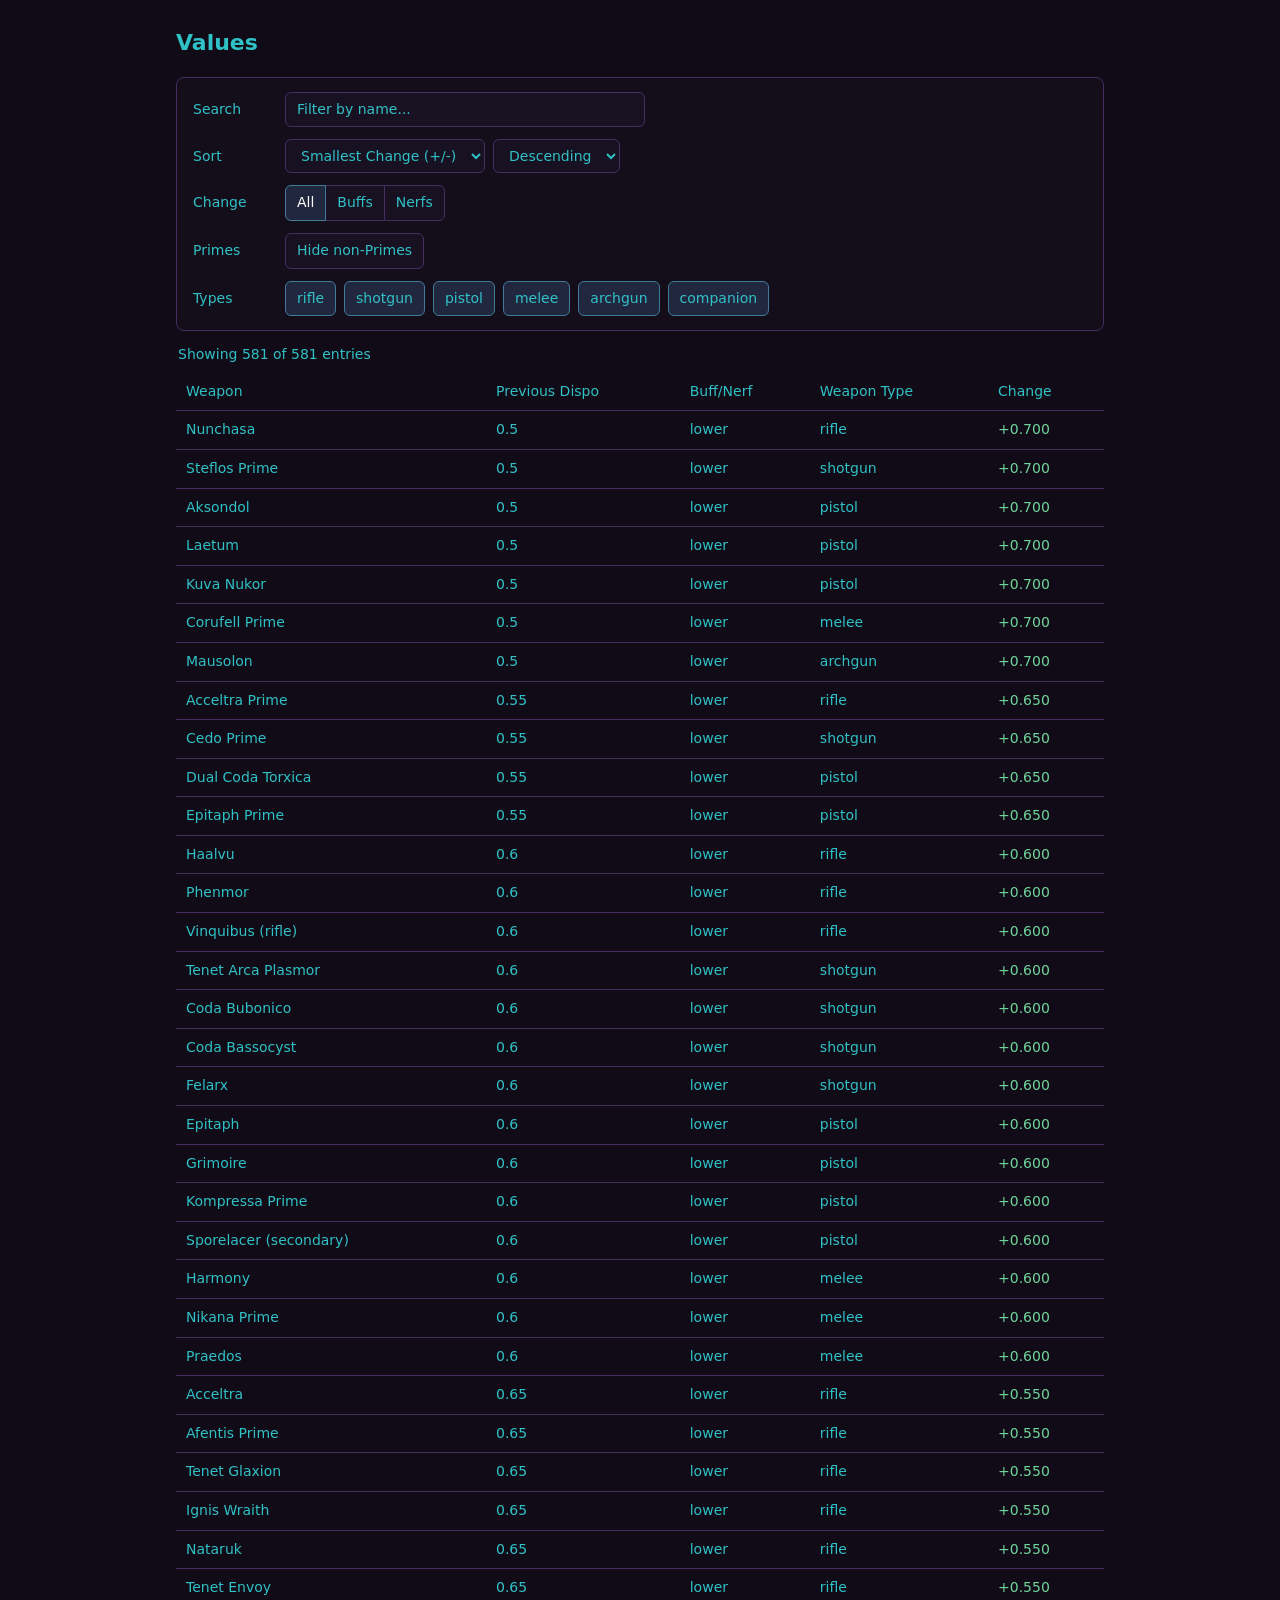
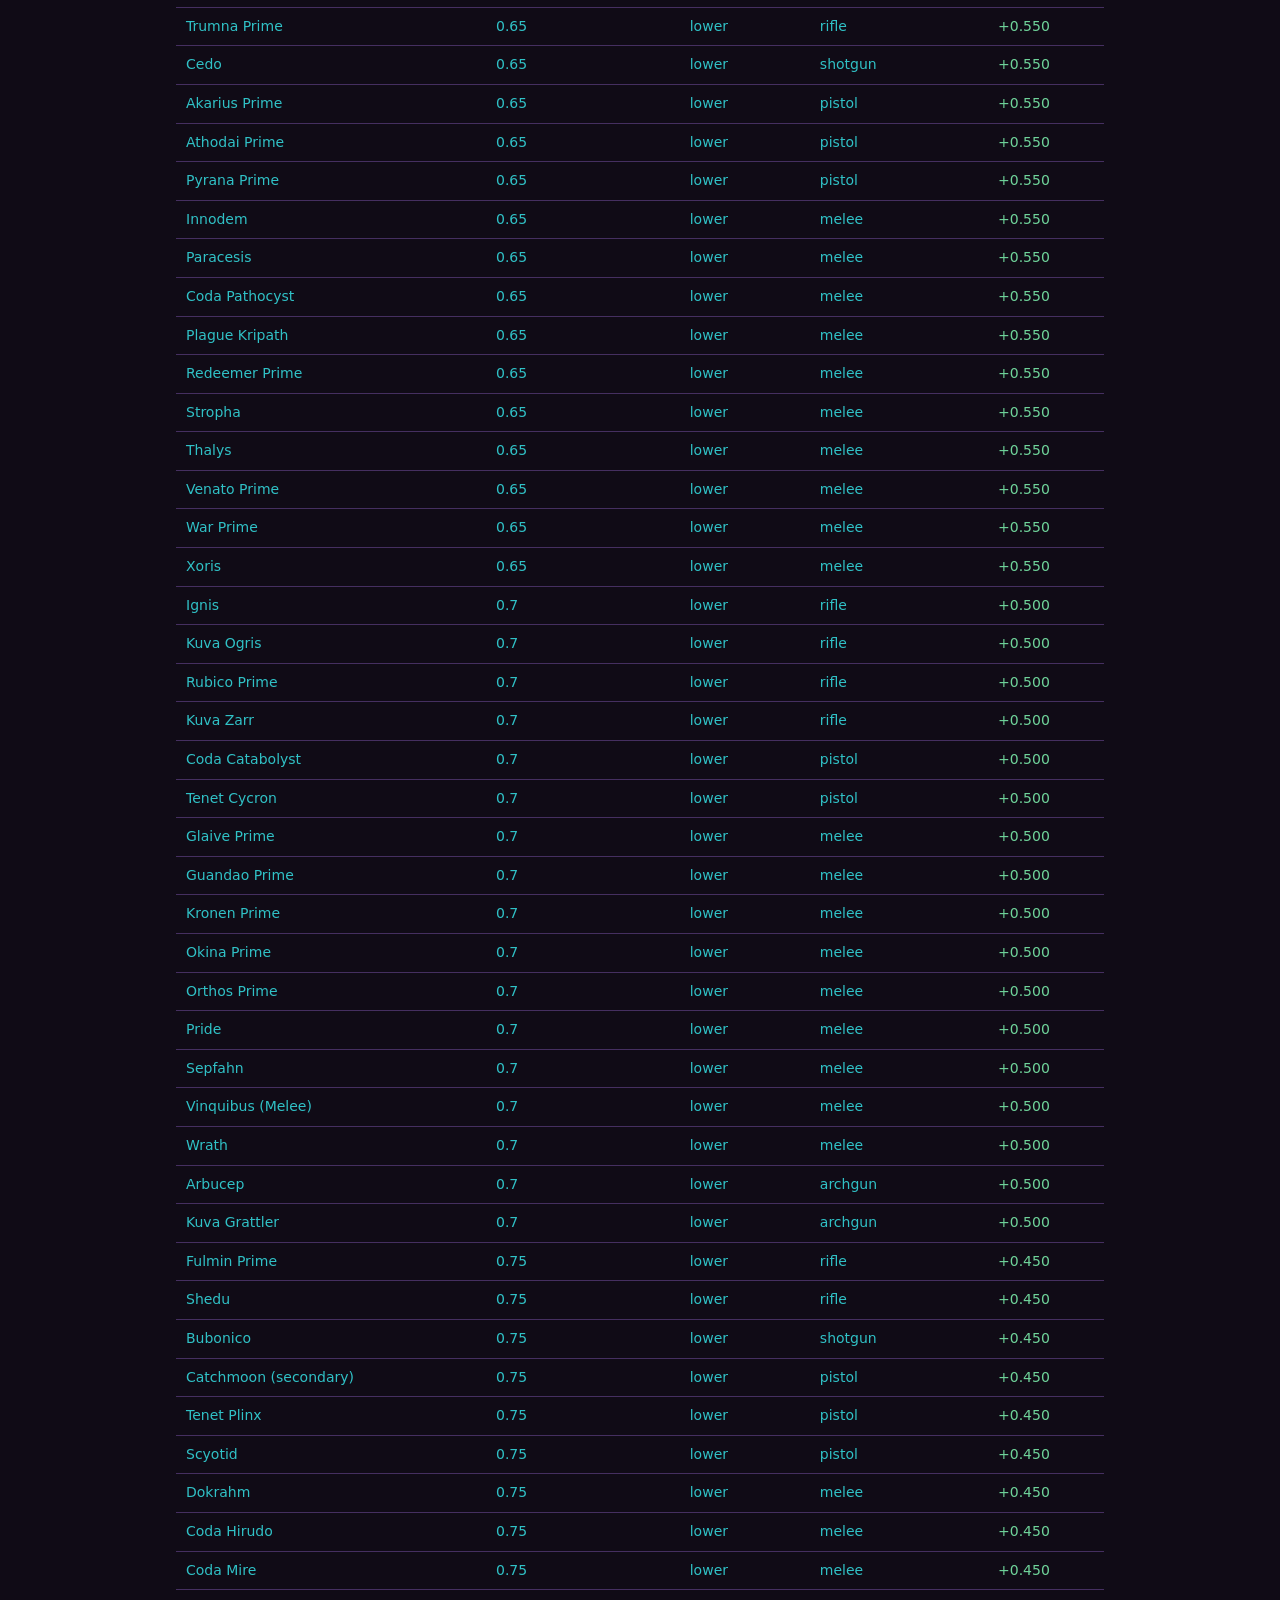
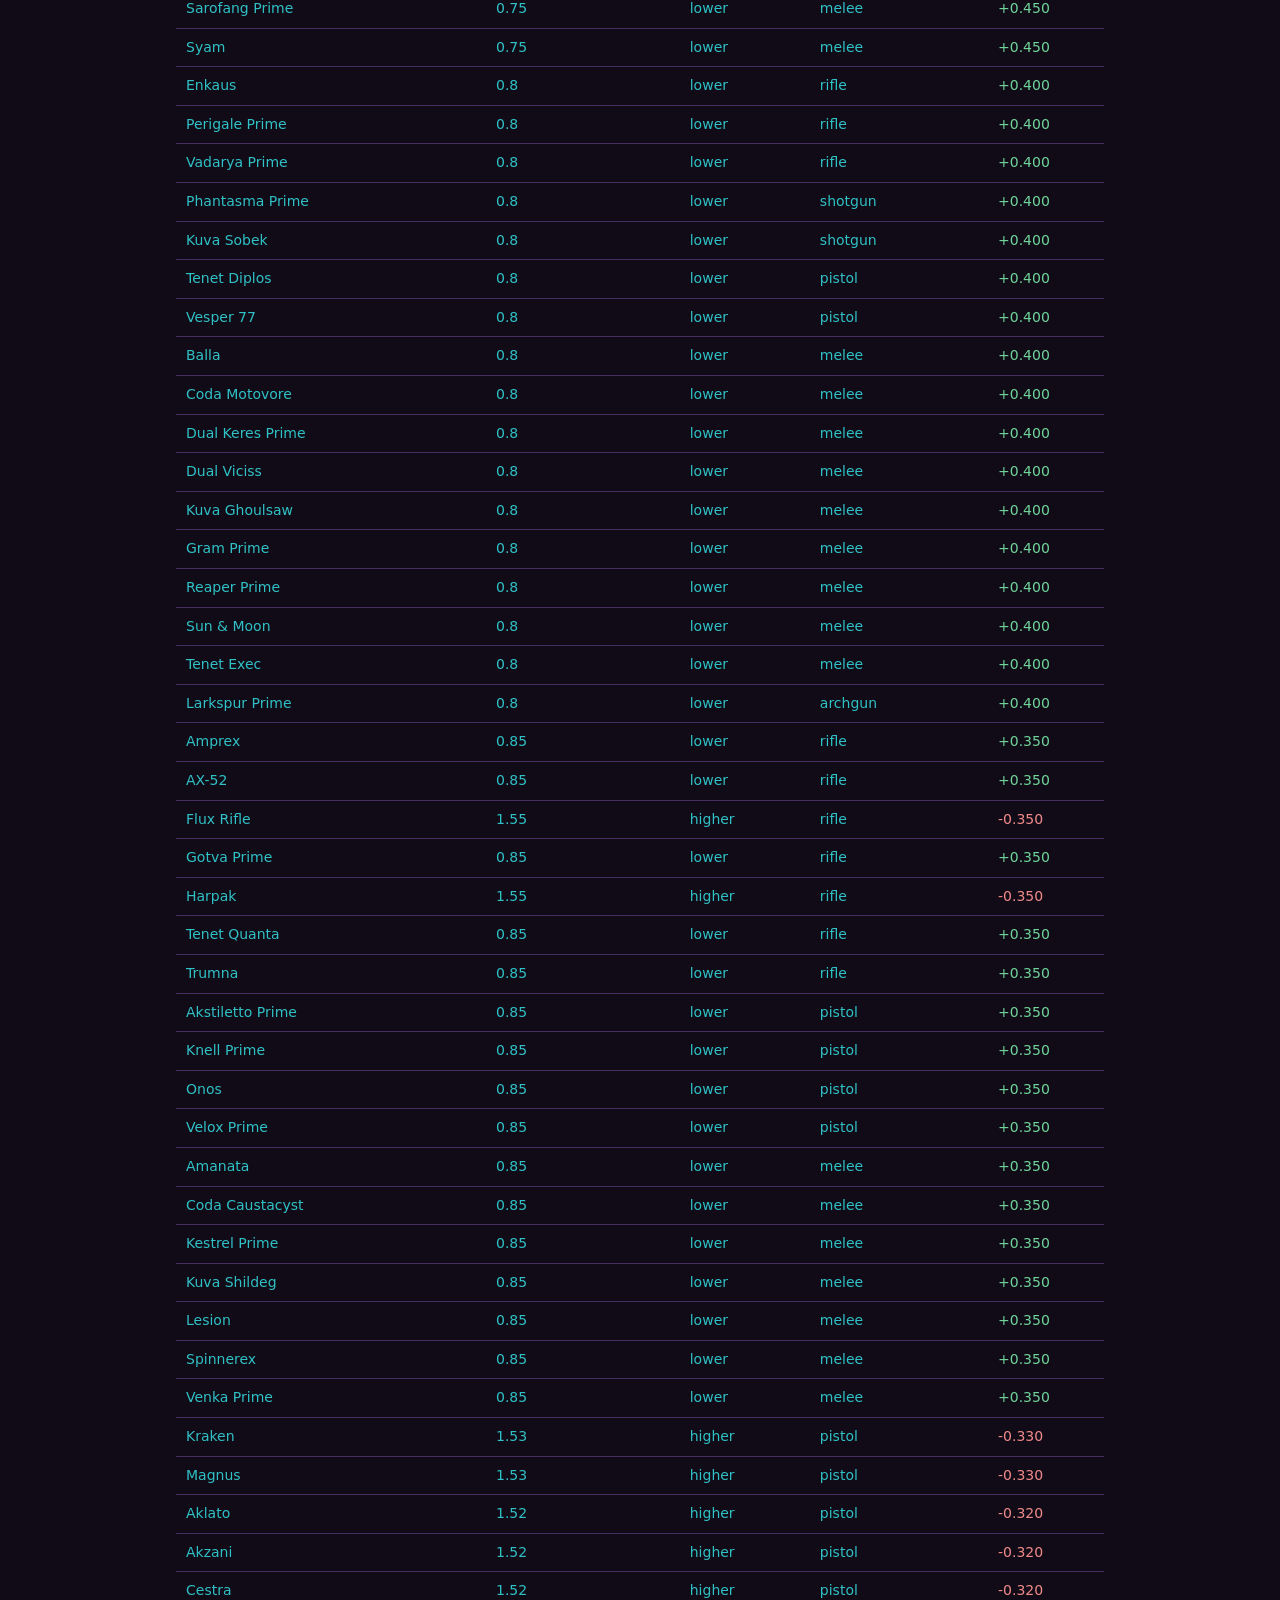
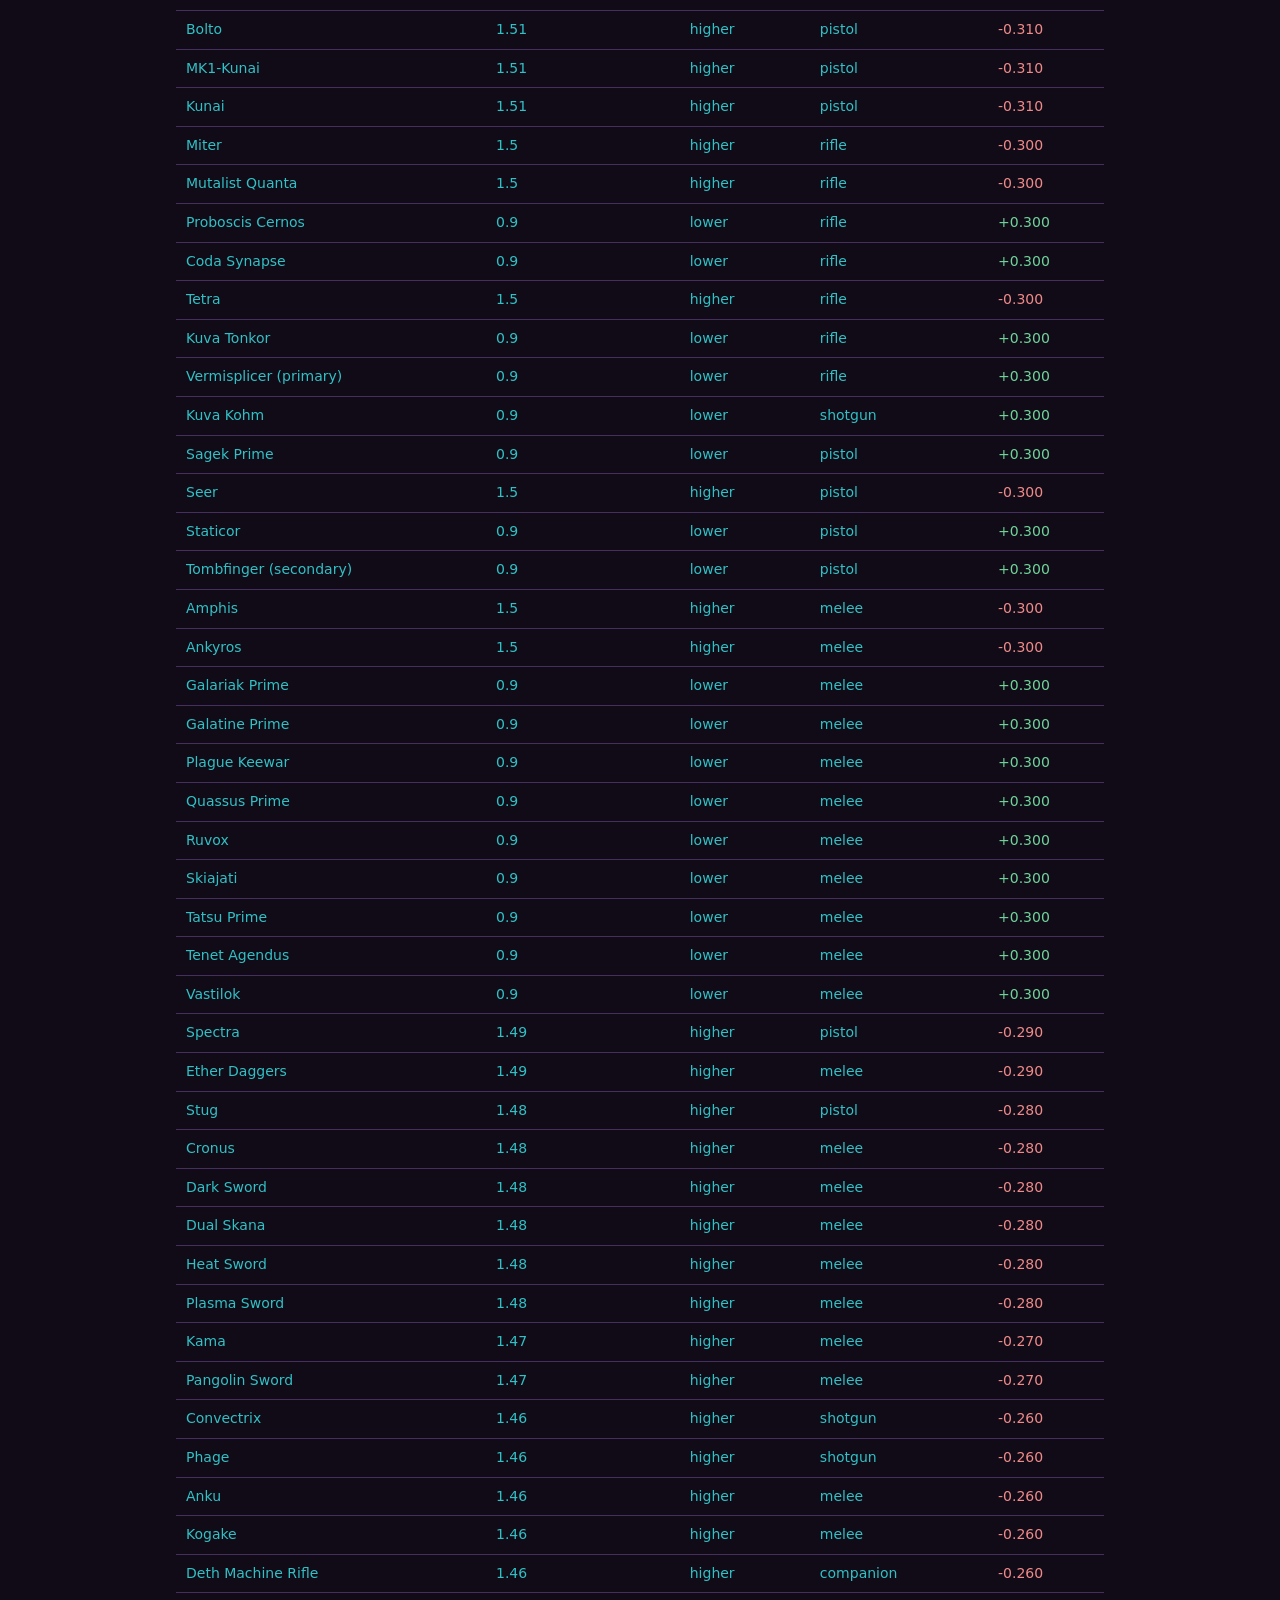
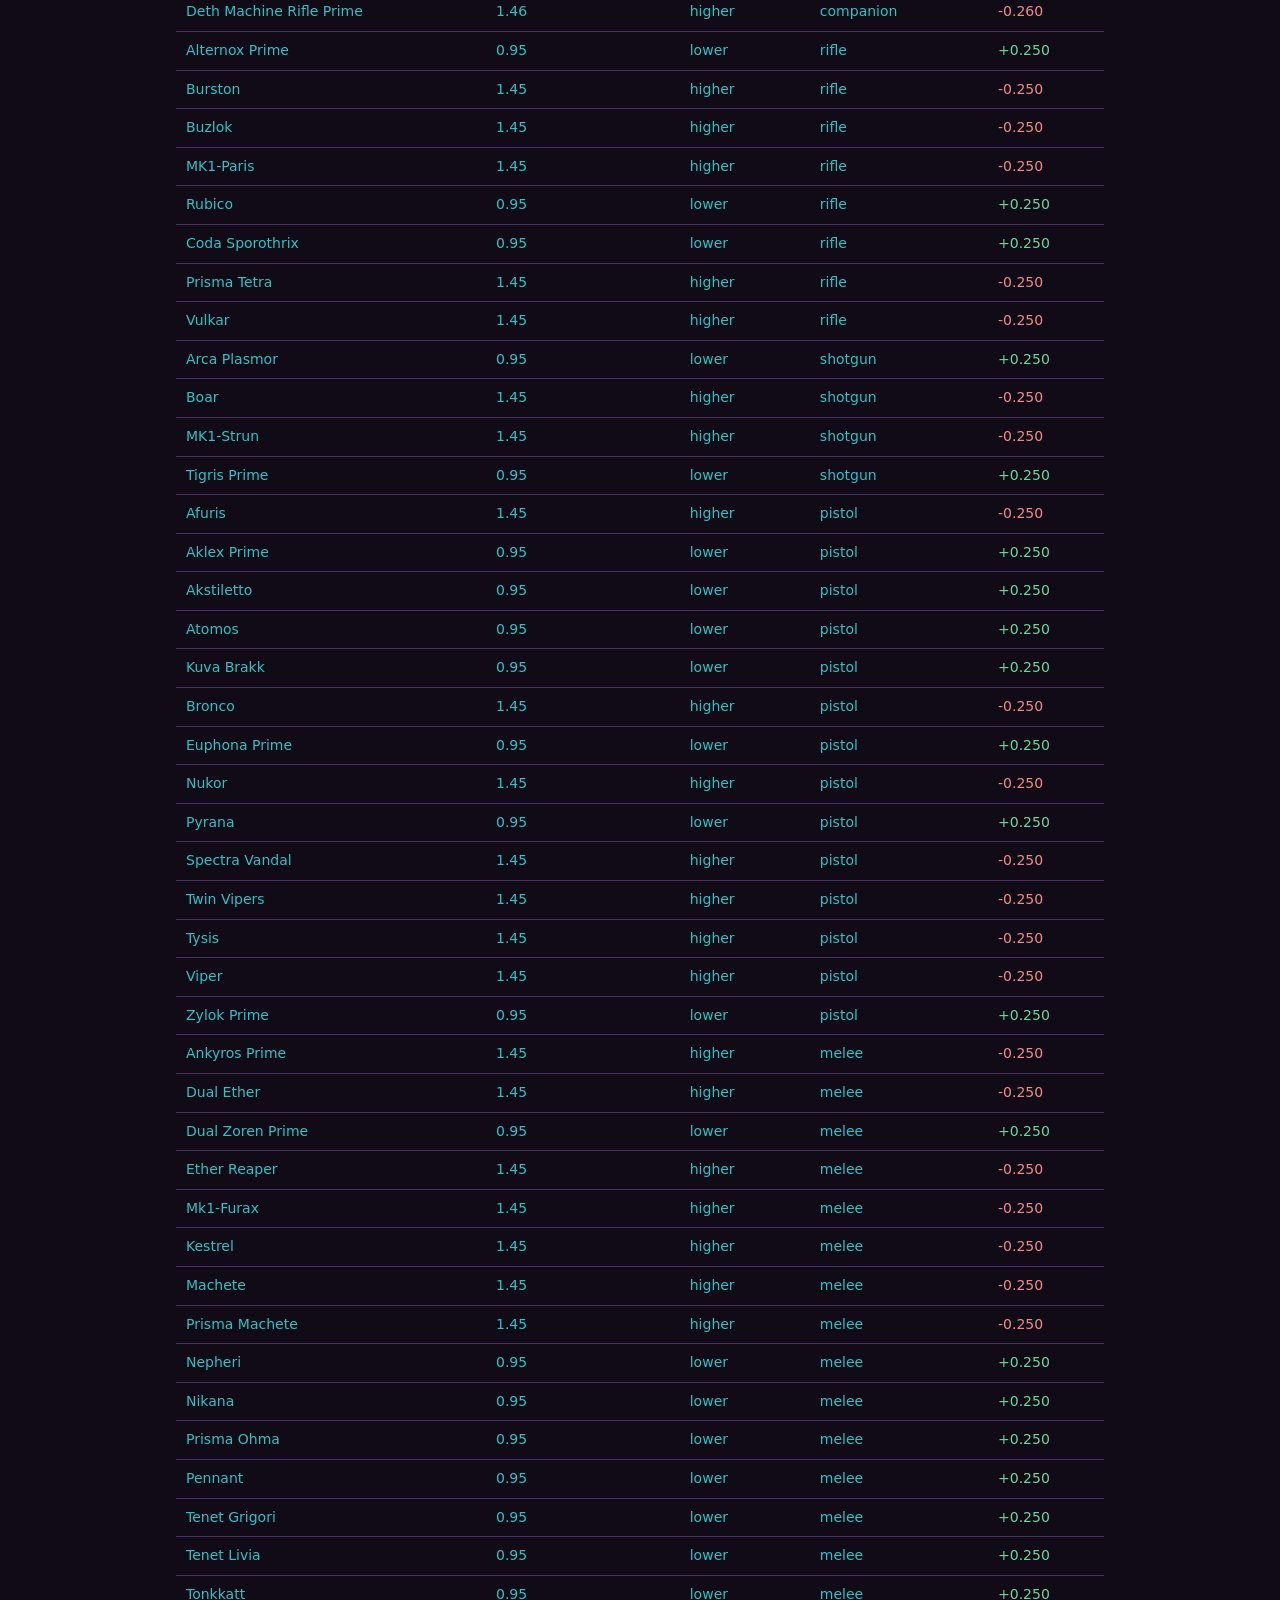
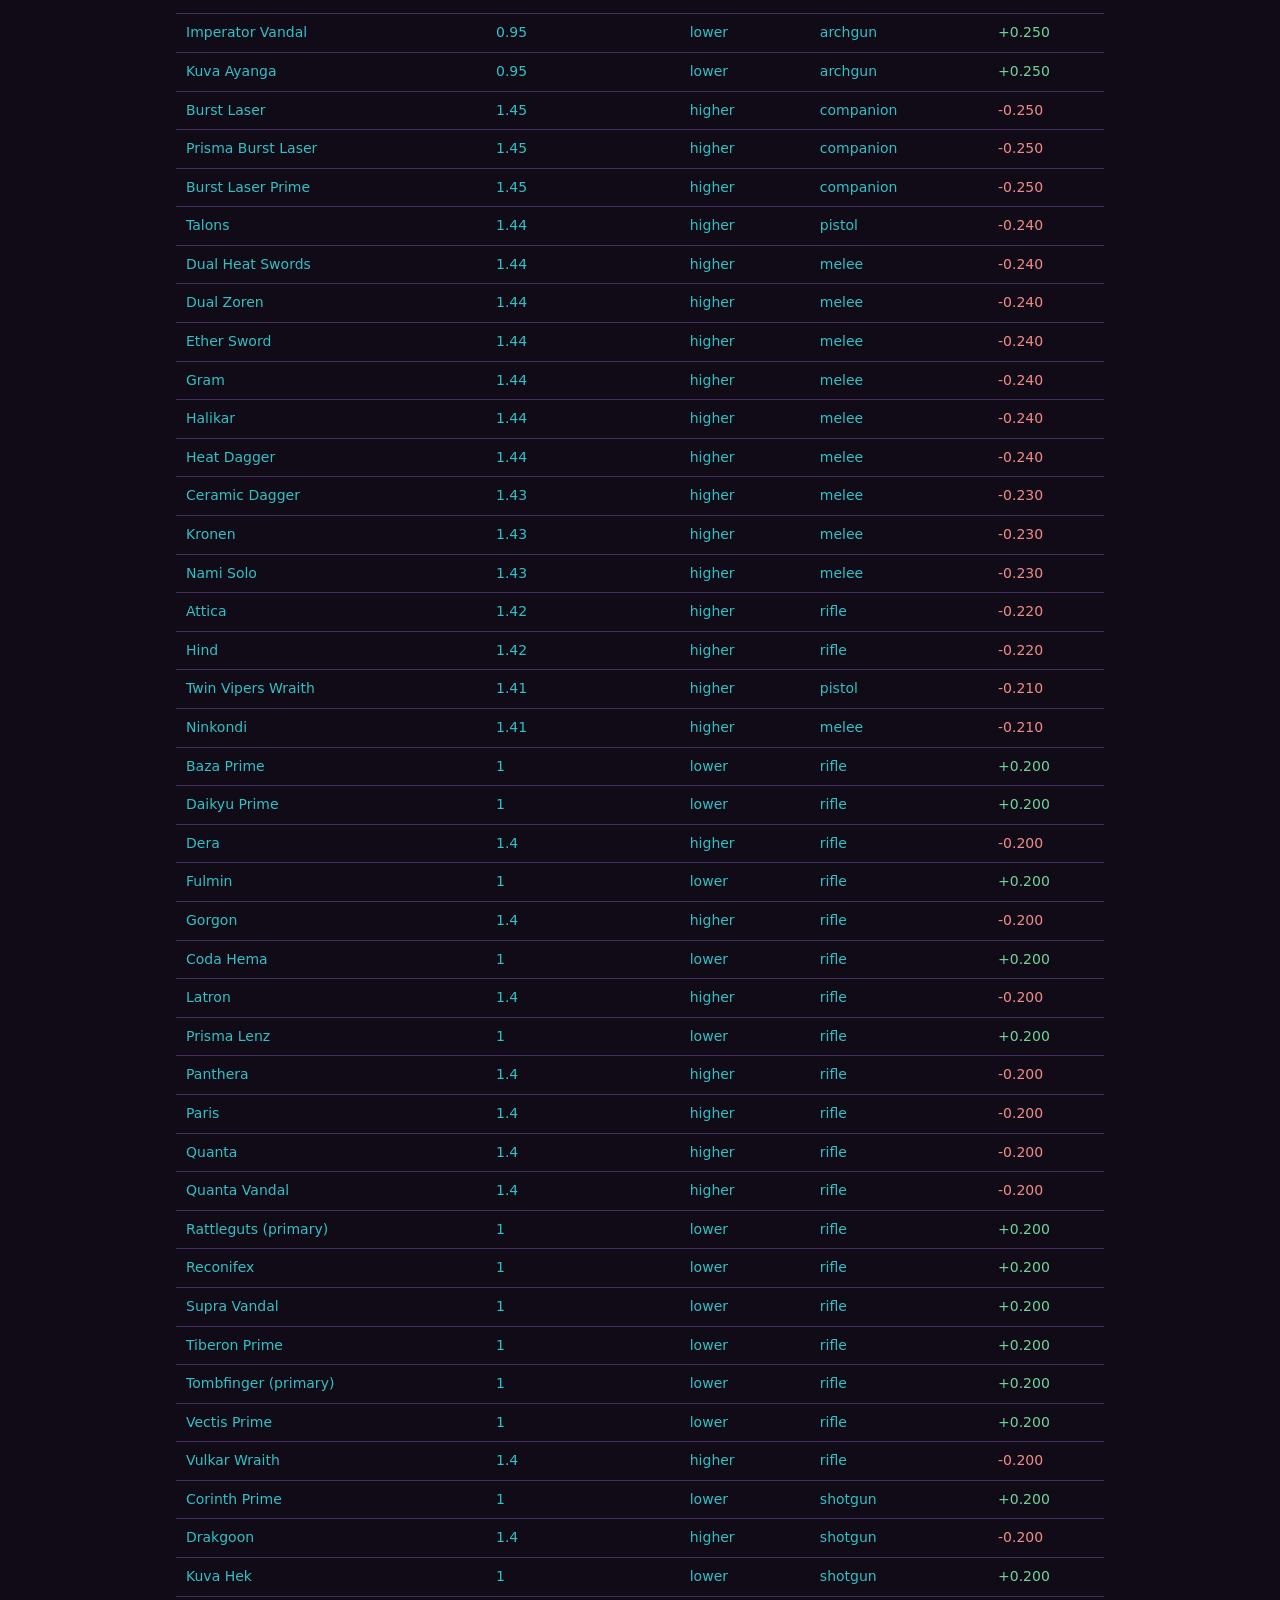
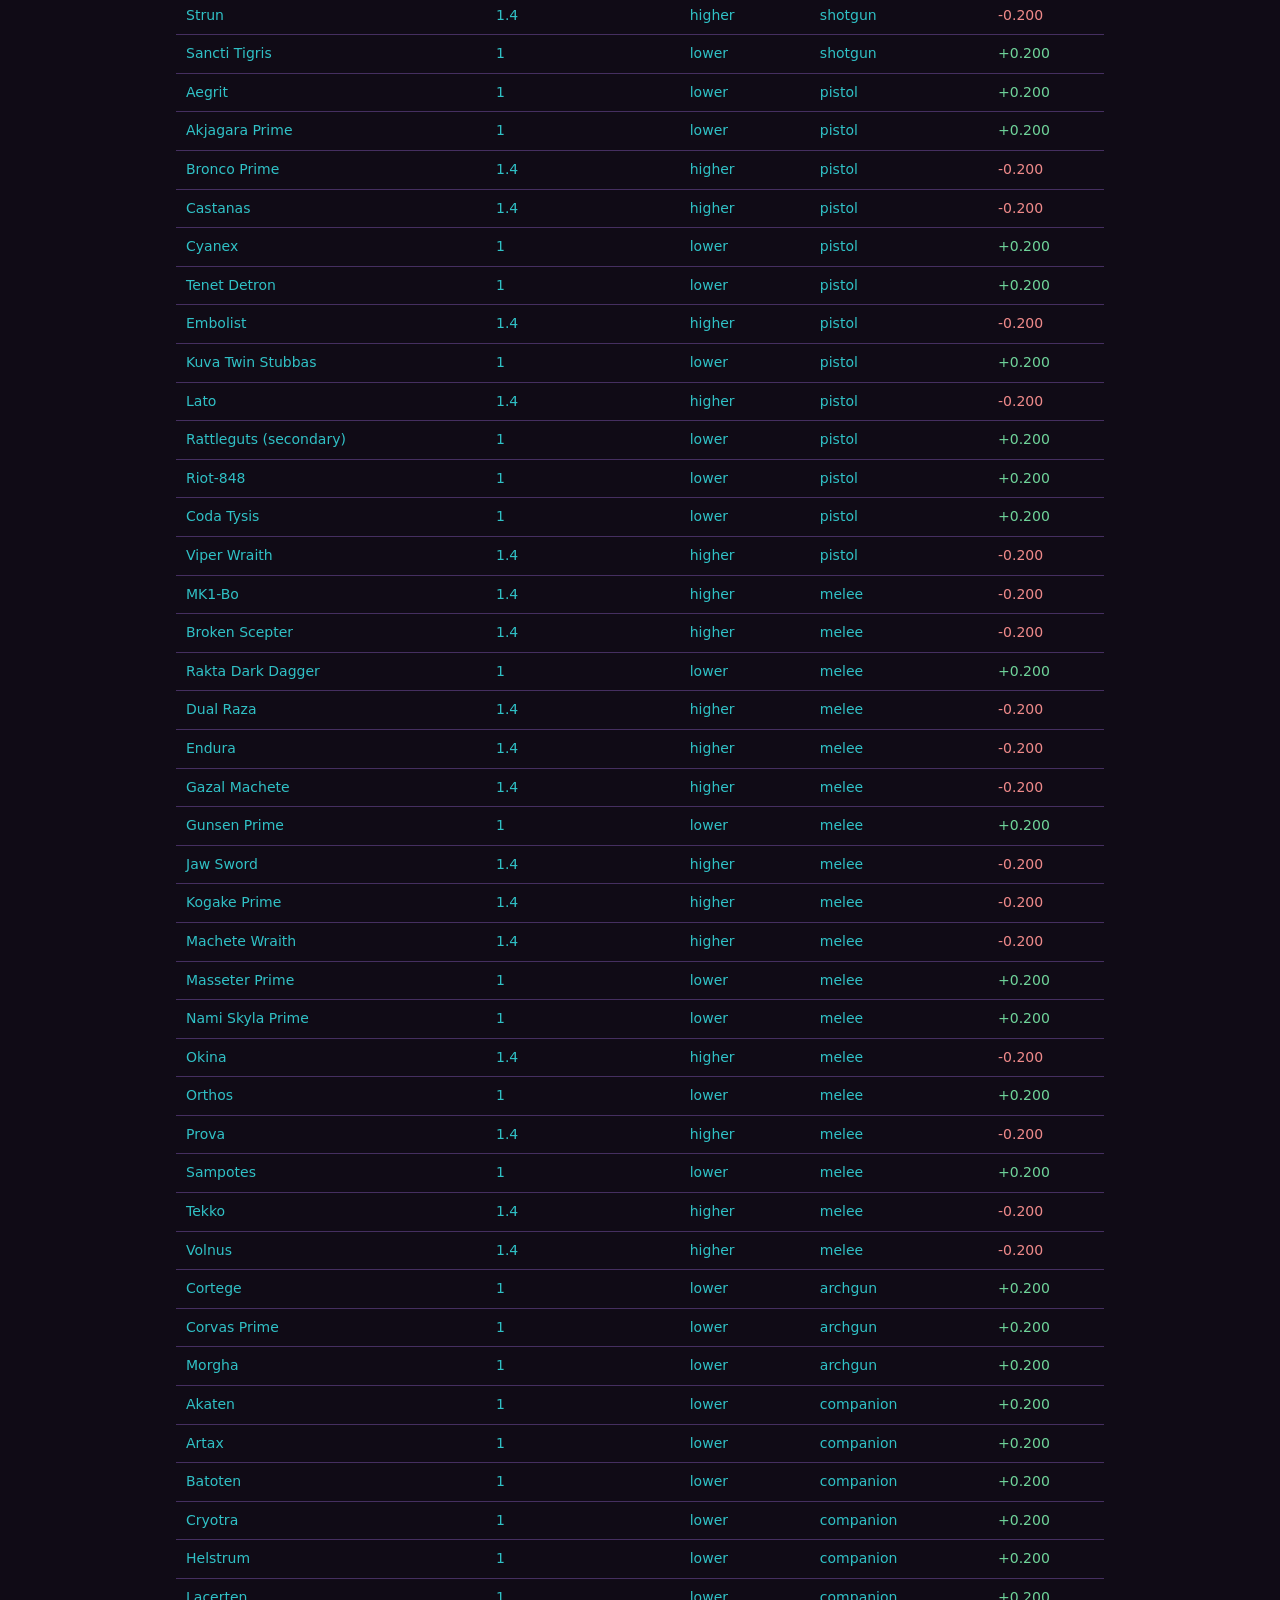
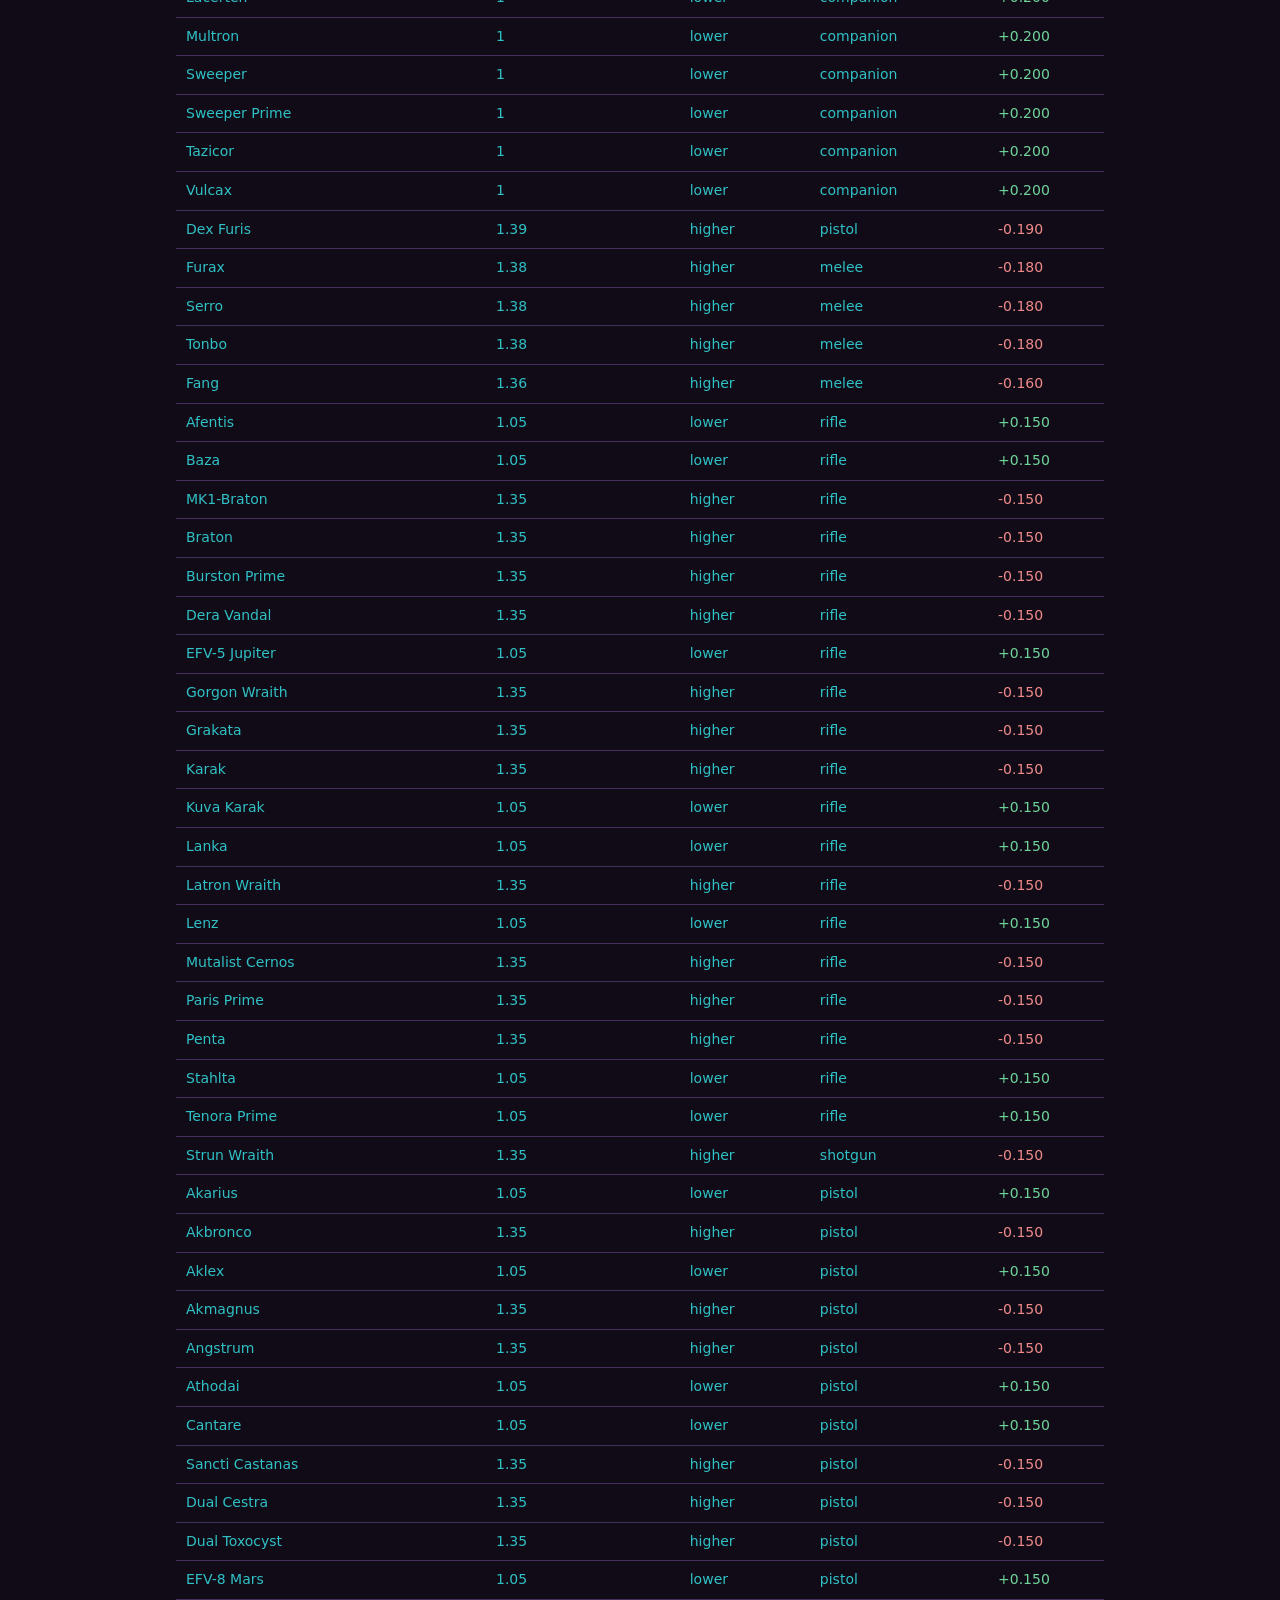
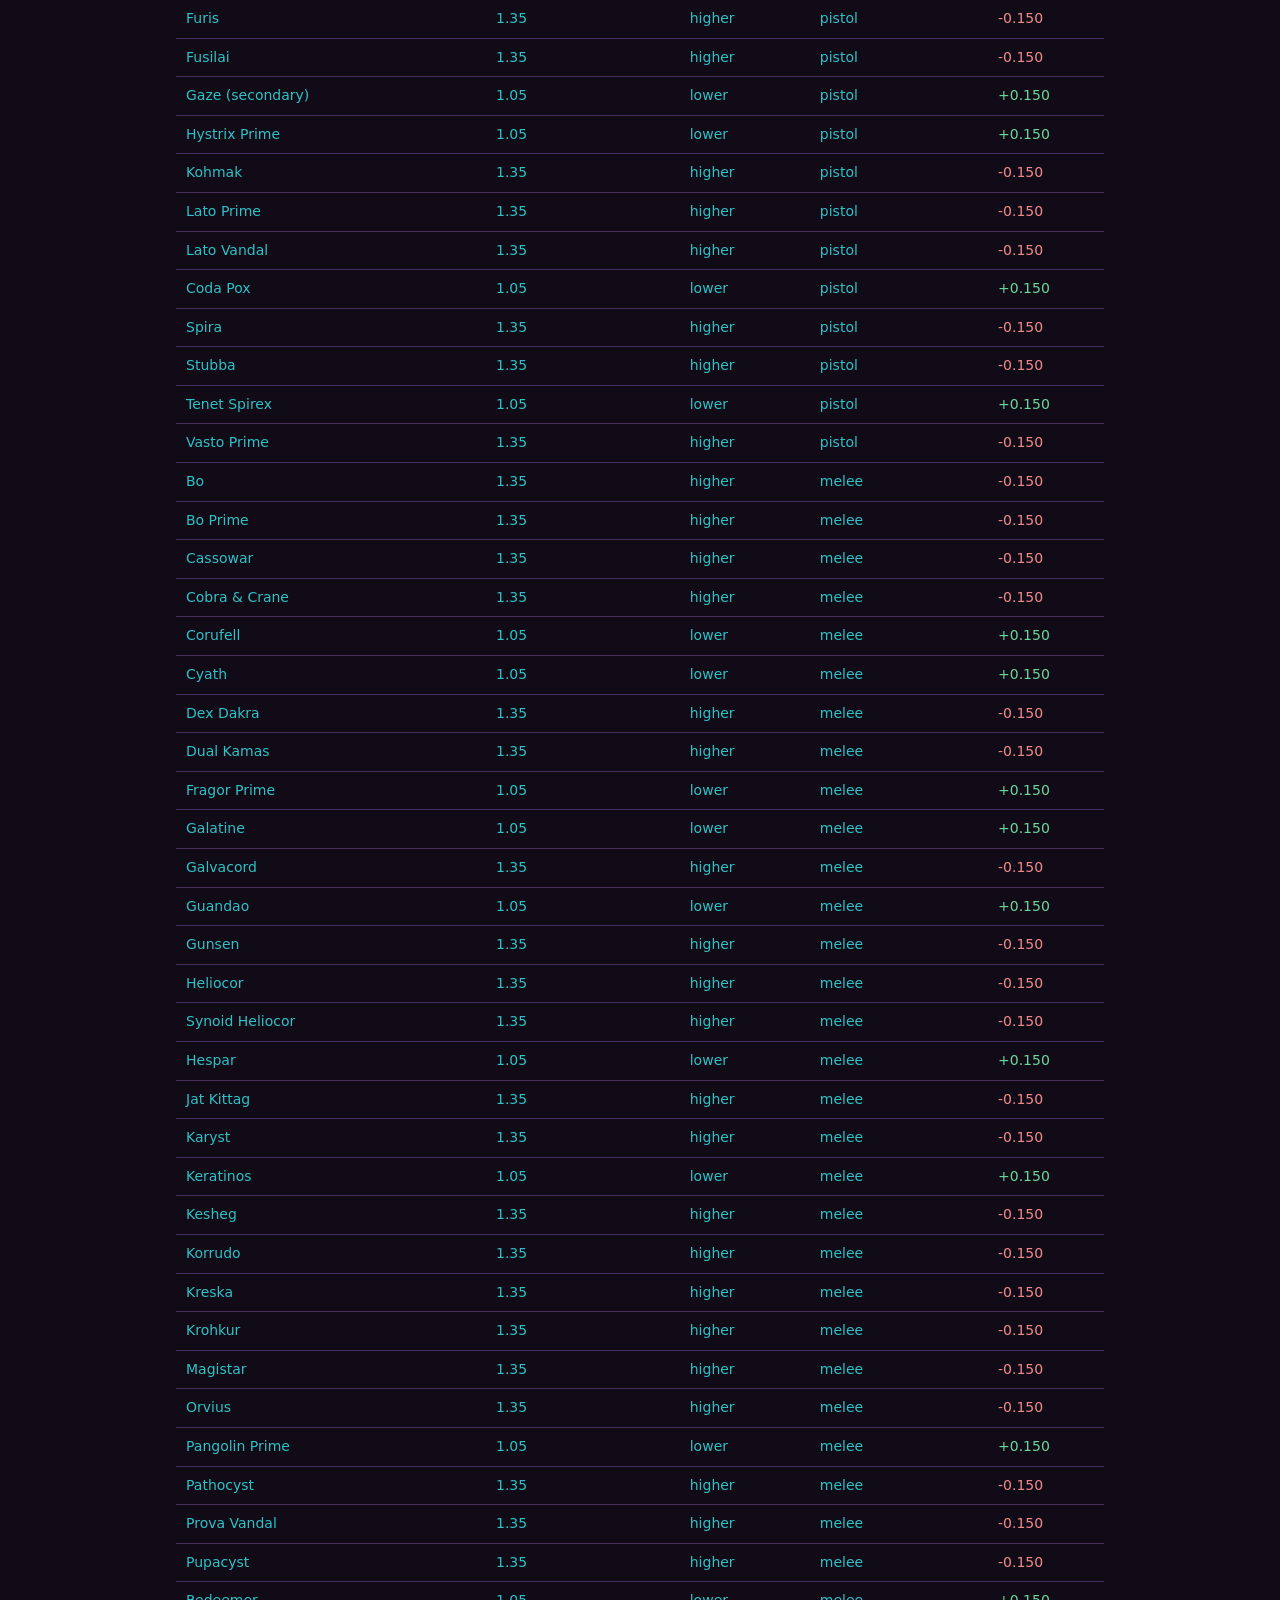
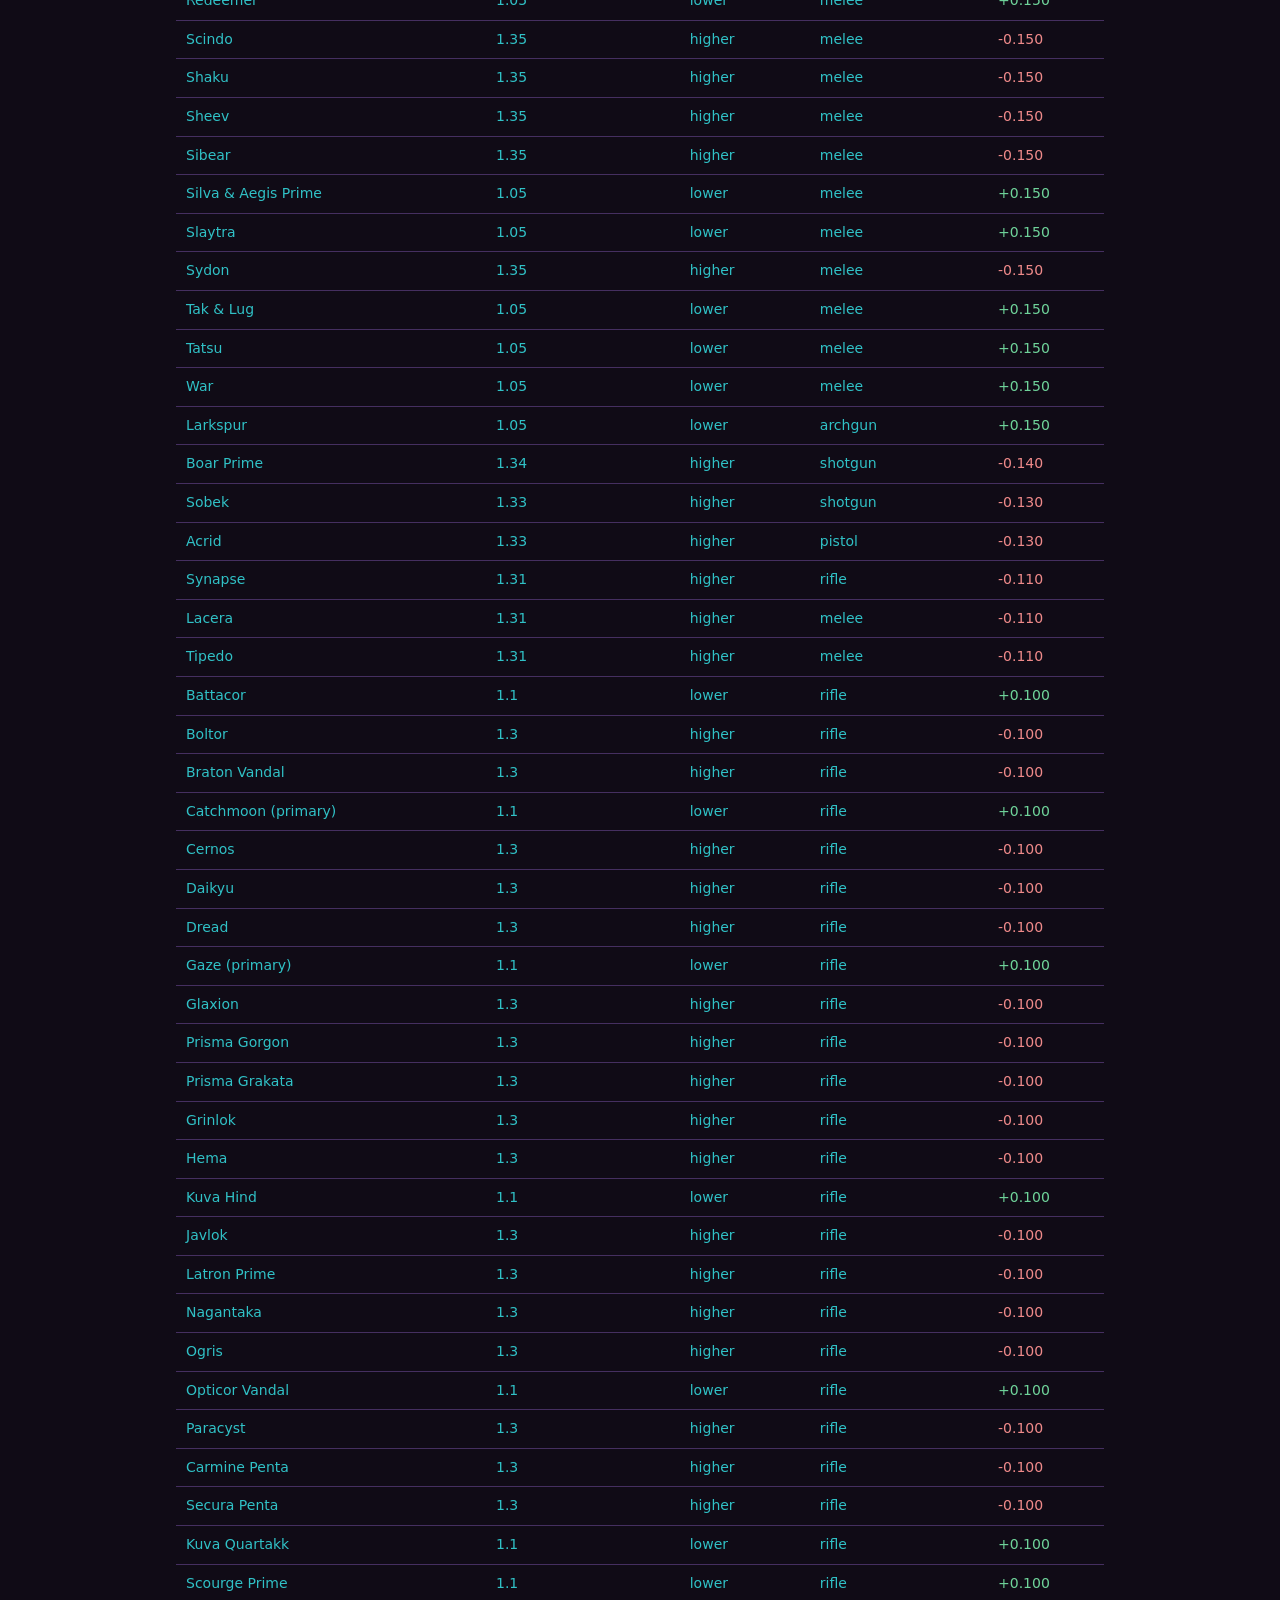
==== dispo/index.html @ 925e874d "Dispo page V1" ====
<!DOCTYPE html>
<html lang="en">
<head>
<meta charset="UTF-8">
<meta name="viewport" content="width=device-width, initial-scale=1">
<title>Values</title>

<style>
    :root {
        color-scheme: dark;
        --bg: #100B16;
        --panel: #140E1B;
        --panel-2: #181122;
        --border: #452F60;
        --text: #30C1C6;
        --muted: #30C1C6;
        --accent: #407C9A;
        --buff: #6fd39a;
        --nerf: #ef8a8a;
        --toggles: #30C1C6;
    }

    * { box-sizing: border-box; }

    body {
        background: var(--bg);
        color: var(--text);
        font: 14px/1.4 system-ui, -apple-system, "Segoe UI", Roboto, Arial, sans-serif;
        margin: 0 auto;
        padding: 28px 16px 60px;
        max-width: 960px;
    }

    h1 { font-size: 22px; font-weight: 600; margin: 0 0 18px; }

    .controls {
        background: var(--panel);
        border: 1px solid var(--border);
        border-radius: 8px;
        padding: 14px 16px;
        display: grid;
        gap: 12px;
    }

    .row {
        display: flex;
        flex-wrap: wrap;
        align-items: center;
        gap: 8px;
        color: var(--text);
    }

    .row > .label {
        color: var(--muted);
        min-width: 84px;
    }

    select, button {
        font: inherit;
        background: var(--panel-2);
        color: var(--text);
        border: 1px solid var(--border);
        border-radius: 6px;
        padding: 7px 11px;
        cursor: pointer;
    }

    input[type="search"] {
        font: inherit;
        background: var(--panel-2);
        color: var(--text);
        border: 1px solid var(--border);
        border-radius: 6px;
        padding: 7px 11px;
        flex: 1 1 220px;
        max-width: 360px;
    }

    input[type="search"]::placeholder { color: var(--muted); }

    input[type="search"]:focus-visible {
        outline: 2px solid var(--accent);
        outline-offset: 1px;
    }

    select:hover, button:hover { border-color: #4a5160; }

    select:focus-visible, button:focus-visible {
        outline: 2px solid var(--accent);
        outline-offset: 1px;
    }

    /* On/off toggles */
    .toggle[aria-pressed="true"] {
        background: rgba(106, 167, 255, 0.16);
        border-color: var(--accent);
        color: var(--toggles);
    }

    .toggle[aria-pressed="false"] {
        color: var(--muted);
        text-decoration: line-through;
    }

    /* Prime toggle reads as "hide" when on */
    #primeToggle[aria-pressed="true"] {
        background: rgba(239, 138, 138, 0.14);
        border-color: var(--nerf);
    }
    #primeToggle[aria-pressed="false"] {
        text-decoration: none;
    }

    /* Segmented control (All / Buffs / Nerfs) */
    .segmented { display: inline-flex; }
    .segmented button { border-radius: 0; margin-left: -1px; }
    .segmented button:first-child { border-radius: 6px 0 0 6px; margin-left: 0; }
    .segmented button:last-child { border-radius: 0 6px 6px 0; }
    .segmented button[aria-pressed="true"] {
        background: rgba(106, 167, 255, 0.16);
        border-color: var(--accent);
        color: #fff;
        position: relative;
        z-index: 1;
    }

    #status { color: var(--muted); margin: 14px 2px 8px; }
    #status.error { color: var(--nerf); }

    .table-wrap { overflow-x: auto; }

    table {
        width: 100%;
        border-collapse: collapse;
        text-align: left;
    }

    th, td {
        padding: 9px 10px;
        border-bottom: 1px solid var(--border);
        white-space: nowrap;
    }

    th {
        color: var(--muted);
        font-weight: 500;
        position: sticky;
        top: 0;
        background: var(--bg);
    }

    tbody tr:hover { background: var(--panel); }

    .buff { color: var(--buff); }
    .nerf { color: var(--nerf); }
</style>
</head>

<body>
<h1>Values</h1>

<div class="controls">
    <div class="row">
        <span class="label">Search</span>
        <input type="search" id="search" placeholder="Filter by name..." aria-label="Search by name" autocomplete="off">
    </div>

    <div class="row">
        <span class="label">Sort</span>
        <select id="sort" aria-label="Sort by"></select>
        <select id="order" aria-label="Sort order">
            <option value="desc">Descending</option>
            <option value="asc">Ascending</option>
        </select>
    </div>

    <div class="row">
        <span class="label">Change</span>
        <div class="segmented" id="changeFilter" role="group" aria-label="Buff or nerf filter">
            <button type="button" data-mode="all" aria-pressed="true">All</button>
            <button type="button" data-mode="buff" aria-pressed="false">Buffs</button>
            <button type="button" data-mode="nerf" aria-pressed="false">Nerfs</button>
        </div>
    </div>

    <div class="row">
        <span class="label">Primes</span>
        <button type="button" class="toggle" id="primeToggle" aria-pressed="false">Hide non-Primes</button>
    </div>

    <div class="row">
        <span class="label">Types</span>
        <div class="row" id="typeToggles"></div>
    </div>
</div>

<div id="status">Loading...</div>

<div class="table-wrap">
    <table>
        <thead id="head"></thead>
        <tbody id="body"></tbody>
    </table>
</div>

<script>
const THRESHOLD = 1.2;

// Every file to load. Add or remove files here.
const FILES = [
    "rifles.json",
    "shotgun.json",
    "pistols.json",
    "melee.json",
    "archgun.json",
    "companion.json"
];

// Display names. Left side = the key in your JSON (or "difference"/"change"),
// right side = the text shown. Anything not listed shows its raw key.
const LABELS = {
    name: "Weapon",
    number: "Previous Dispo",
    category: "Buff/Nerf",
    type: "Weapon Type",
    difference: "Change"
};

// Optional: different wording for the Sort dropdown only.
const SORT_LABELS = {
    change: "Smallest Change (+/-)",
    difference: "Difference"
};

const label = key => LABELS[key] ?? key;
const sortLabel = key => SORT_LABELS[key] ?? label(key);

let entries = [];
let keys = [];
let loadErrors = [];
let hasPrime = new Set(); // lowercase base names that have a "<name> Prime" entry

const state = {
    changeMode: "all",        // "all" | "buff" | "nerf"
    query: "",
    hidePrimes: false,
    disabledTypes: new Set()  // types the user has switched off
};

const $ = id => document.getElementById(id);

/* ---------- Data helpers ---------- */

function diffOf(item) {
    if (item.number == null || item.number === "") return null;
    const n = Number(item.number);
    if (!Number.isFinite(n)) return null;
    return Math.round((THRESHOLD - n) * 1e6) / 1e6; // amount needed to reach 1.2; avoids float noise
}

function value(item, key) {
    if (key === "difference") return diffOf(item);
    if (key === "change") {
        const d = diffOf(item);
        return d == null ? null : Math.abs(d);
    }
    return item[key];
}

function compare(a, b) {
    if (typeof a === "number" && typeof b === "number") return a - b;

    const na = a !== "" ? Number(a) : NaN;
    const nb = b !== "" ? Number(b) : NaN;
    if (Number.isFinite(na) && Number.isFinite(nb)) return na - nb;

    return String(a).localeCompare(String(b), undefined, {
        numeric: true,
        sensitivity: "base"
    });
}

function display(v) {
    if (v == null) return "";
    if (typeof v === "object") return JSON.stringify(v);
    return String(v);
}

function typeOf(item) {
    return String(item.type ?? "").toLowerCase();
}

/* ---------- Prime helpers ---------- */

const normName = name => String(name ?? "").trim().toLowerCase();
const isPrime = item => /\bprime$/.test(normName(item.name));

// Collect the base name of every Prime entry, e.g. "Burston Prime" -> "burston"
function buildPrimeIndex() {
    hasPrime = new Set(
        entries
            .filter(isPrime)
            .map(item => normName(item.name).replace(/\s*\bprime$/, ""))
    );
}

/* ---------- Loading ---------- */

async function loadAll() {
    const results = await Promise.allSettled(FILES.map(async file => {
        const response = await fetch("./" + file);
        if (!response.ok) throw new Error(`${file}: HTTP ${response.status}`);

        const data = await response.json();
        if (!Array.isArray(data)) throw new Error(`${file}: JSON must be an array`);
        return data;
    }));

    const failed = results
        .filter(r => r.status === "rejected")
        .map(r => r.reason.message);

    entries = results
        .filter(r => r.status === "fulfilled")
        .flatMap(r => r.value);

    keys = [...new Set(entries.flatMap(item => Object.keys(item)))];

    loadErrors = failed;
    buildPrimeIndex();

    buildSortOptions();
    buildTypeToggles();
    render();
}

function buildSortOptions() {
    const sort = $("sort");
    sort.replaceChildren();

    const fields = [
        ["change", sortLabel("change")],
        ["difference", sortLabel("difference")],
        ...keys.map(key => [key, sortLabel(key)])
    ];

    fields.forEach(([val, label]) => {
        const option = document.createElement("option");
        option.value = val;
        option.textContent = label;
        sort.appendChild(option);
    });

    sort.value = "change";
}

function buildTypeToggles() {
    const wrap = $("typeToggles");
    wrap.replaceChildren();

    // Types in the order they first appear (follows FILES order)
    const types = [...new Set(entries.map(typeOf).filter(Boolean))];

    types.forEach(type => {
        const btn = document.createElement("button");
        btn.type = "button";
        btn.className = "toggle";
        btn.textContent = type;
        btn.setAttribute("aria-pressed", "true");

        btn.addEventListener("click", () => {
            const nowOff = !state.disabledTypes.has(type);
            if (nowOff) state.disabledTypes.add(type);
            else state.disabledTypes.delete(type);
            btn.setAttribute("aria-pressed", String(!nowOff));
            render();
        });

        wrap.appendChild(btn);
    });
}

/* ---------- Filtering ---------- */

function passesFilters(item) {
    if (state.disabledTypes.has(typeOf(item))) return false;

    if (state.query && !normName(item.name).includes(state.query)) return false;

    // Hide a non-Prime only if a Prime version of it exists
    if (state.hidePrimes && !isPrime(item) && hasPrime.has(normName(item.name))) return false;

    if (state.changeMode !== "all") {
        const d = diffOf(item);
        if (d == null) return false;
        if (state.changeMode === "buff" && d <= 0) return false;
        if (state.changeMode === "nerf" && d >= 0) return false;
    }

    return true;
}

/* ---------- Rendering ---------- */

function render() {
    const key = $("sort").value;
    const direction = $("order").value === "asc" ? 1 : -1;

    const visible = entries.filter(passesFilters);

    const sorted = visible.sort((a, b) => {
        const av = value(a, key);
        const bv = value(b, key);

        // Empty values always sink to the bottom
        if (av == null && bv == null) return 0;
        if (av == null) return 1;
        if (bv == null) return -1;

        return direction * compare(av, bv);
    });

    const columns = [...keys];
    if (!columns.includes("difference")) columns.push("difference");

    const head = $("head");
    head.replaceChildren();
    const tr = document.createElement("tr");
    columns.forEach(col => {
        const th = document.createElement("th");
        th.textContent = label(col);
        tr.appendChild(th);
    });
    head.appendChild(tr);

    const body = $("body");
    body.replaceChildren();

    sorted.forEach(item => {
        const row = document.createElement("tr");

        columns.forEach(col => {
            const td = document.createElement("td");
            const v = value(item, col);

            if (col === "difference" && v != null) {
                td.textContent = `${v > 0 ? "+" : ""}${v.toFixed(3)}`;
                td.className = v > 0 ? "buff" : v < 0 ? "nerf" : "";
            } else {
                td.textContent = display(v);
            }

            row.appendChild(td);
        });

        body.appendChild(row);
    });

    const status = $("status");
    const count = `Showing ${sorted.length} of ${entries.length} entries`;
    if (loadErrors.length) {
        status.className = "error";
        status.textContent = `${count}. Could not load: ${loadErrors.join("; ")}`;
    } else {
        status.className = "";
        status.textContent = count;
    }
}

/* ---------- Events ---------- */

function refresh() {
    render();
}

$("search").addEventListener("input", e => {
    state.query = e.target.value.trim().toLowerCase();
    refresh();
});

$("sort").addEventListener("change", refresh);
$("order").addEventListener("change", refresh);

$("primeToggle").addEventListener("click", e => {
    state.hidePrimes = !state.hidePrimes;
    e.currentTarget.setAttribute("aria-pressed", String(state.hidePrimes));
    refresh();
});

$("changeFilter").addEventListener("click", e => {
    const btn = e.target.closest("button[data-mode]");
    if (!btn) return;

    state.changeMode = btn.dataset.mode;
    $("changeFilter").querySelectorAll("button").forEach(b =>
        b.setAttribute("aria-pressed", String(b === btn))
    );
    refresh();
});

loadAll();
</script>
</body>
</html>
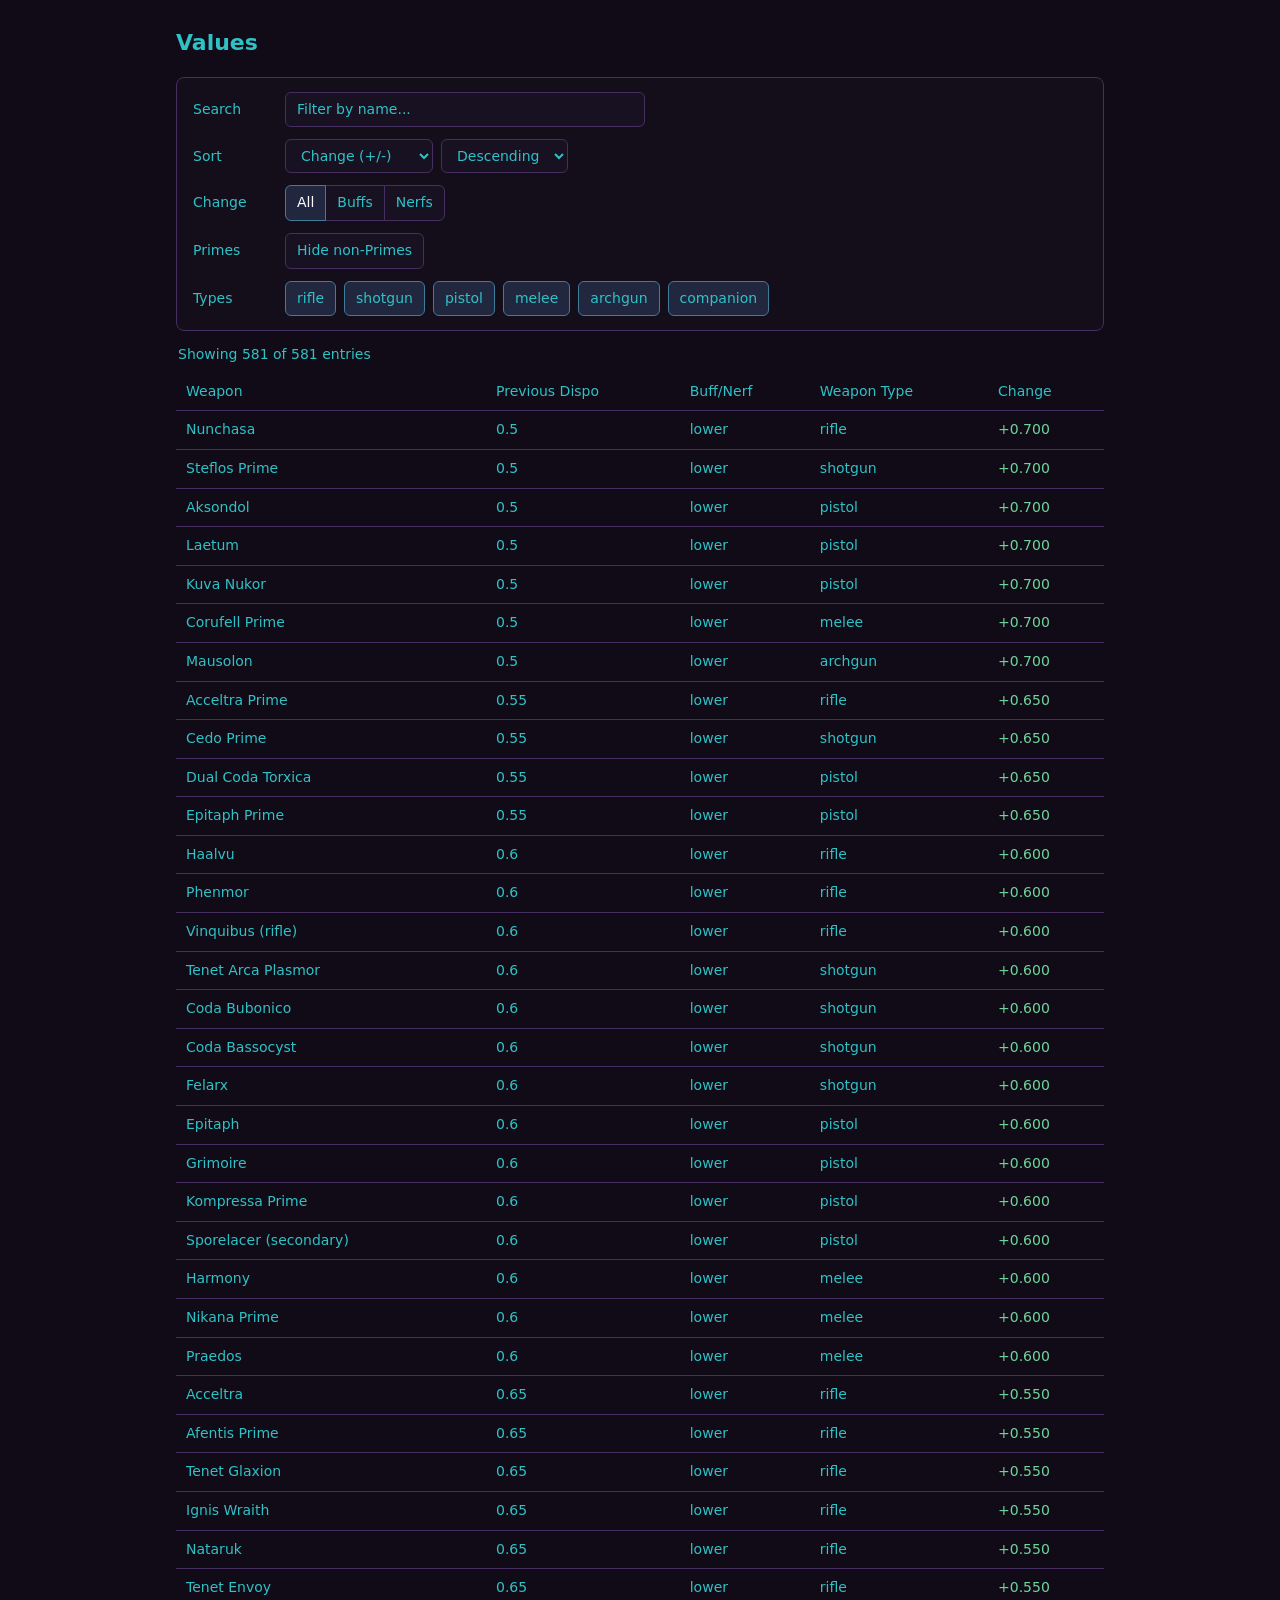
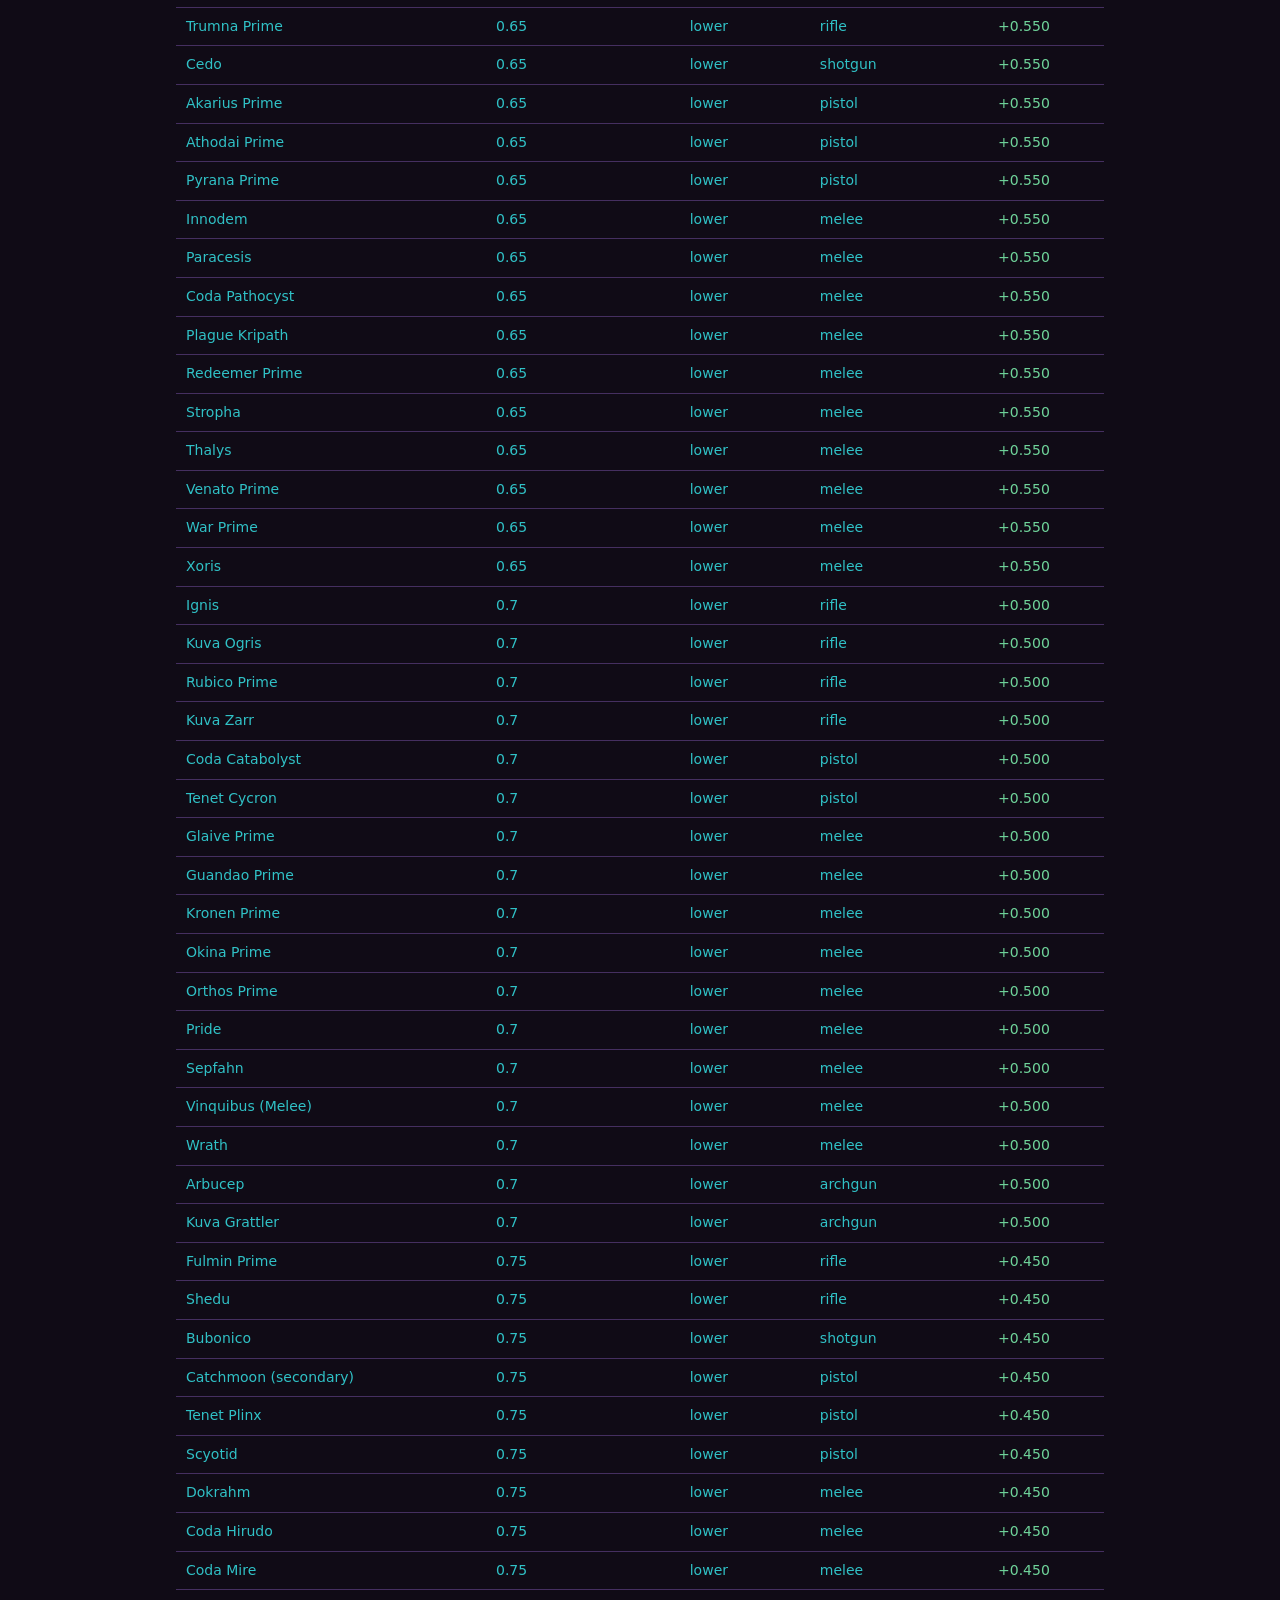
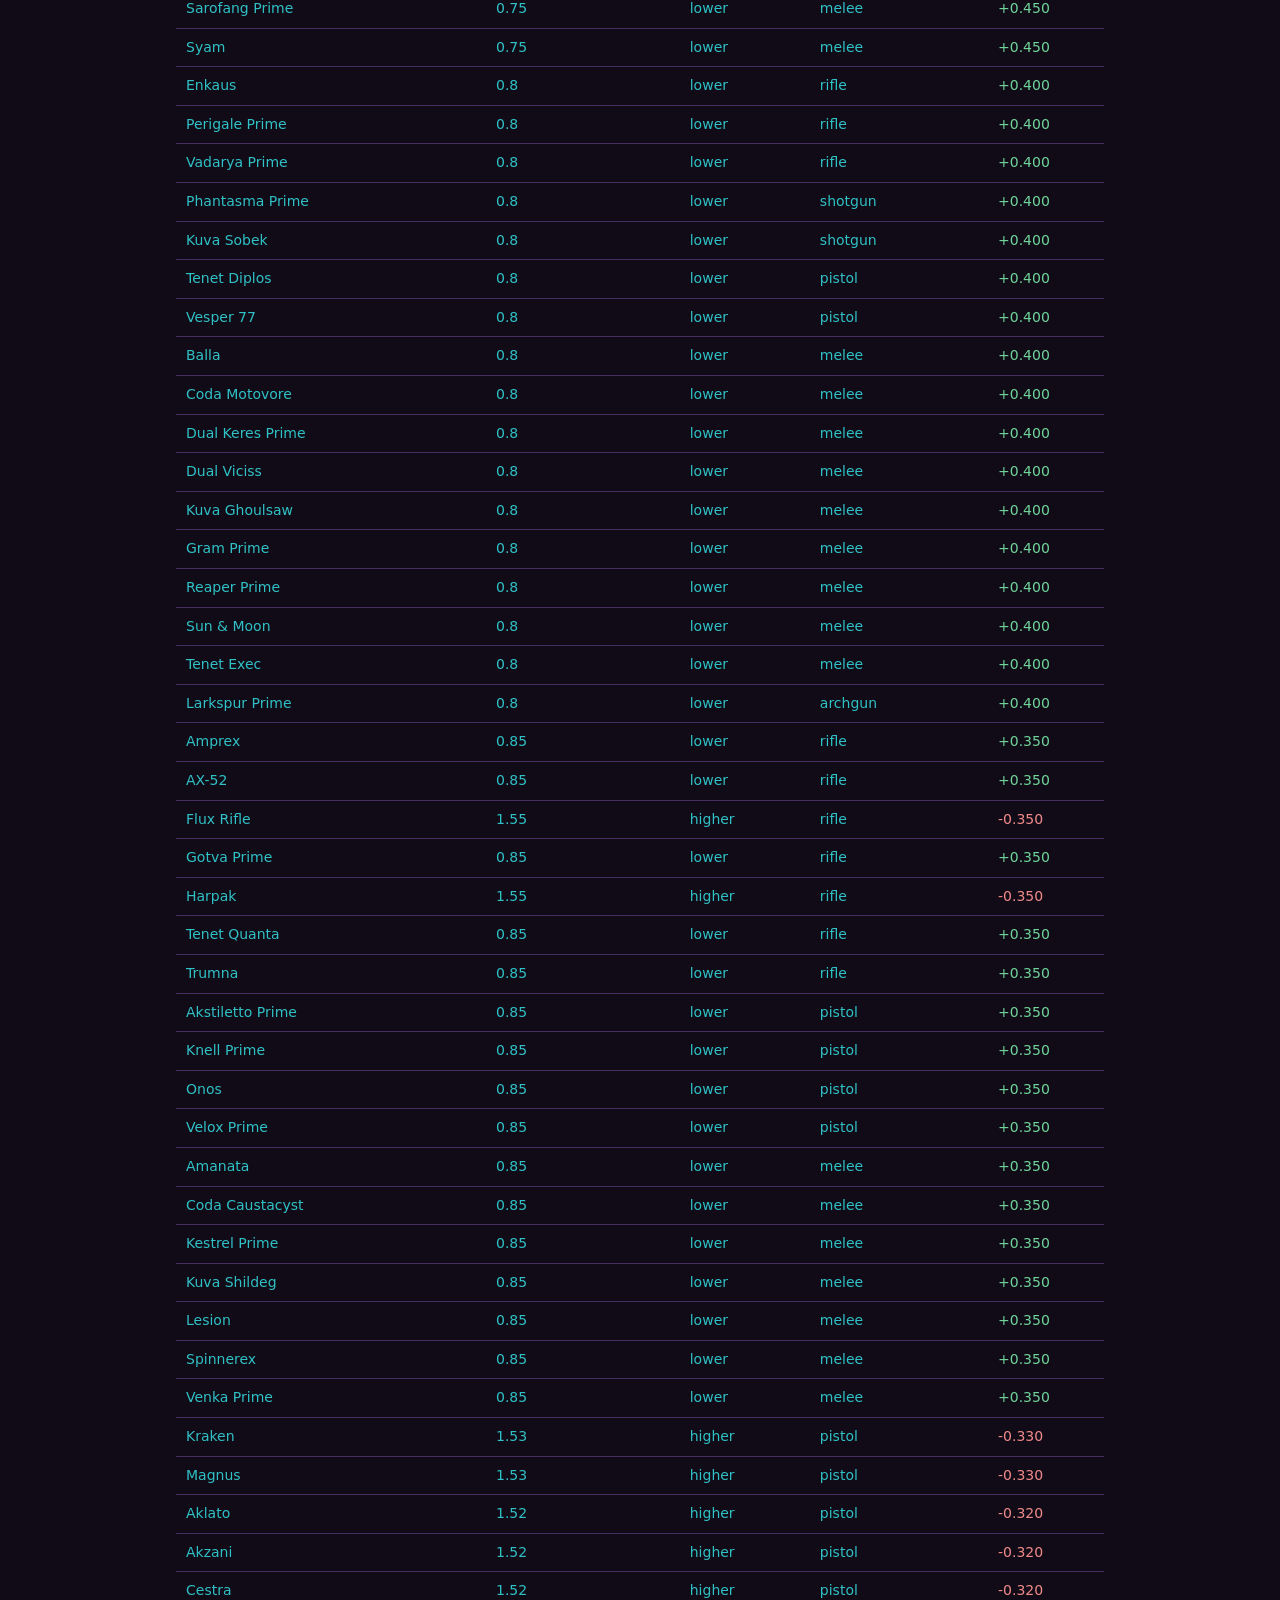
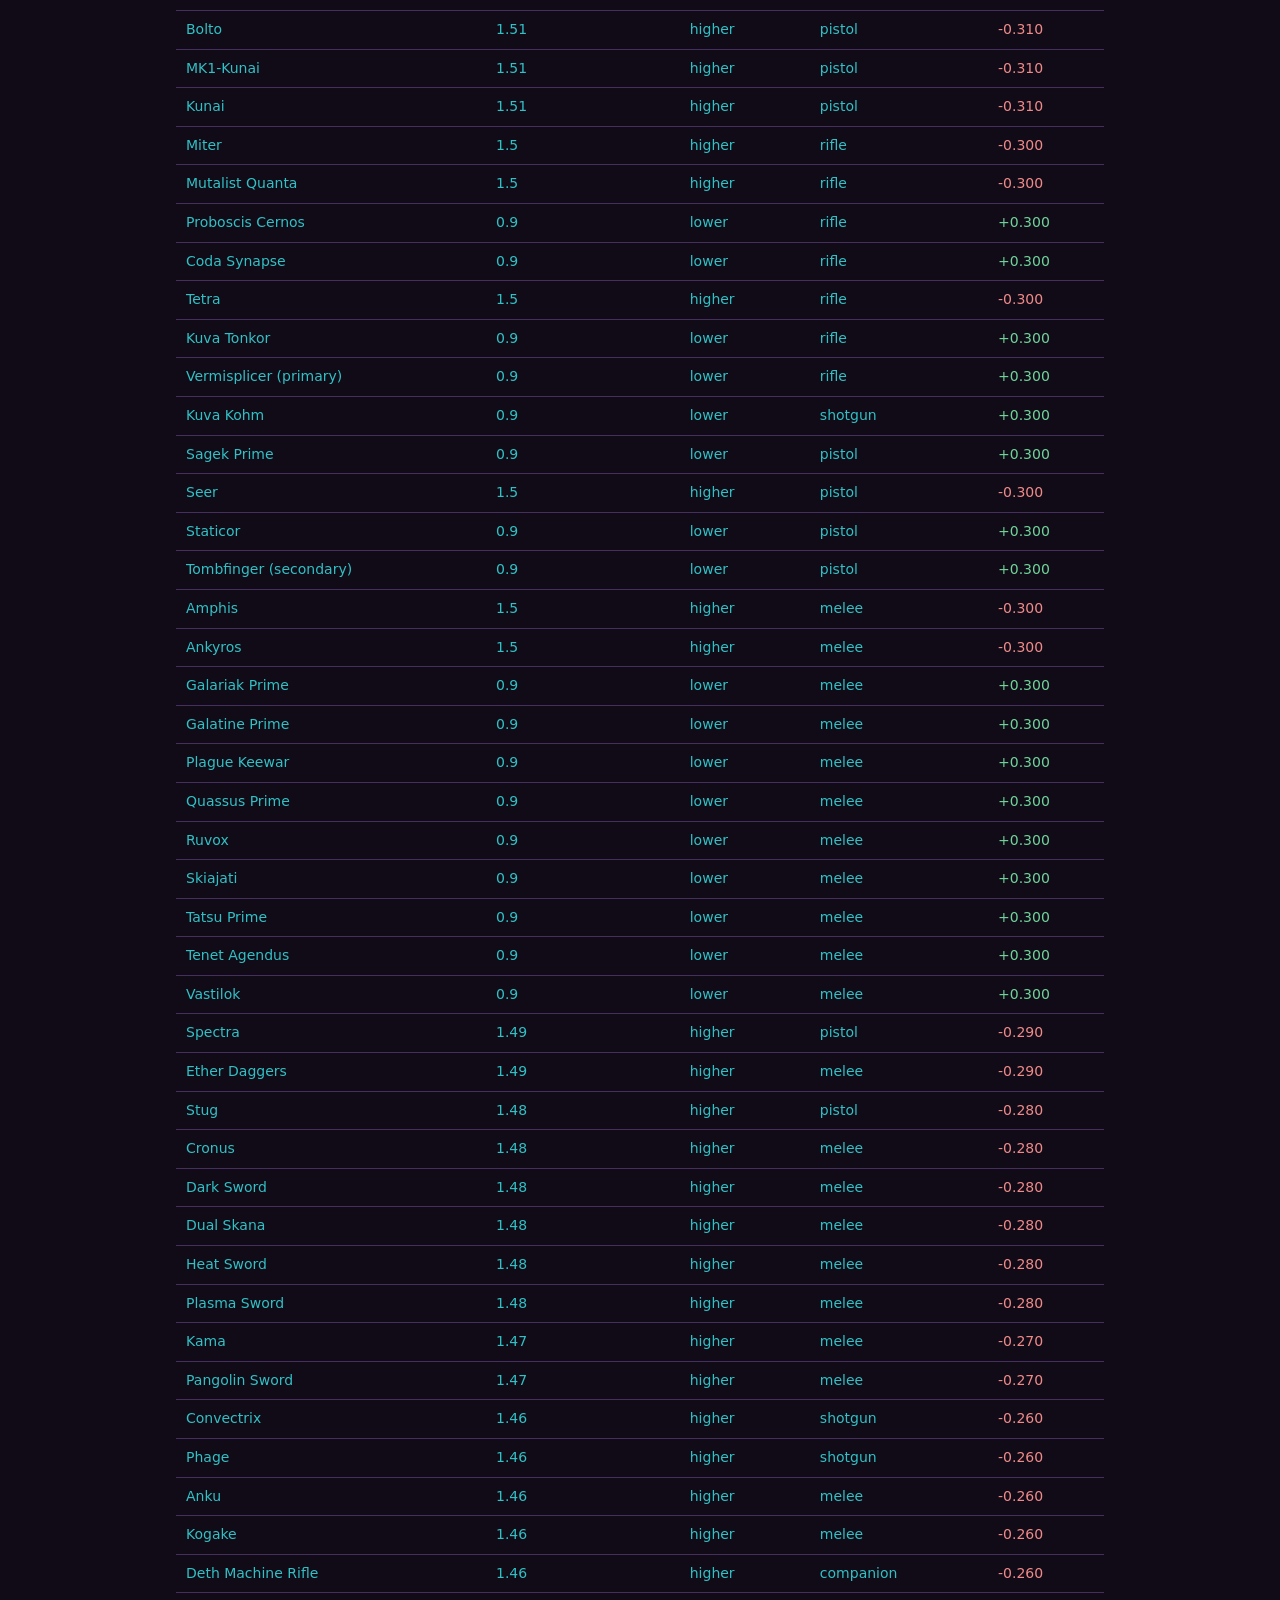
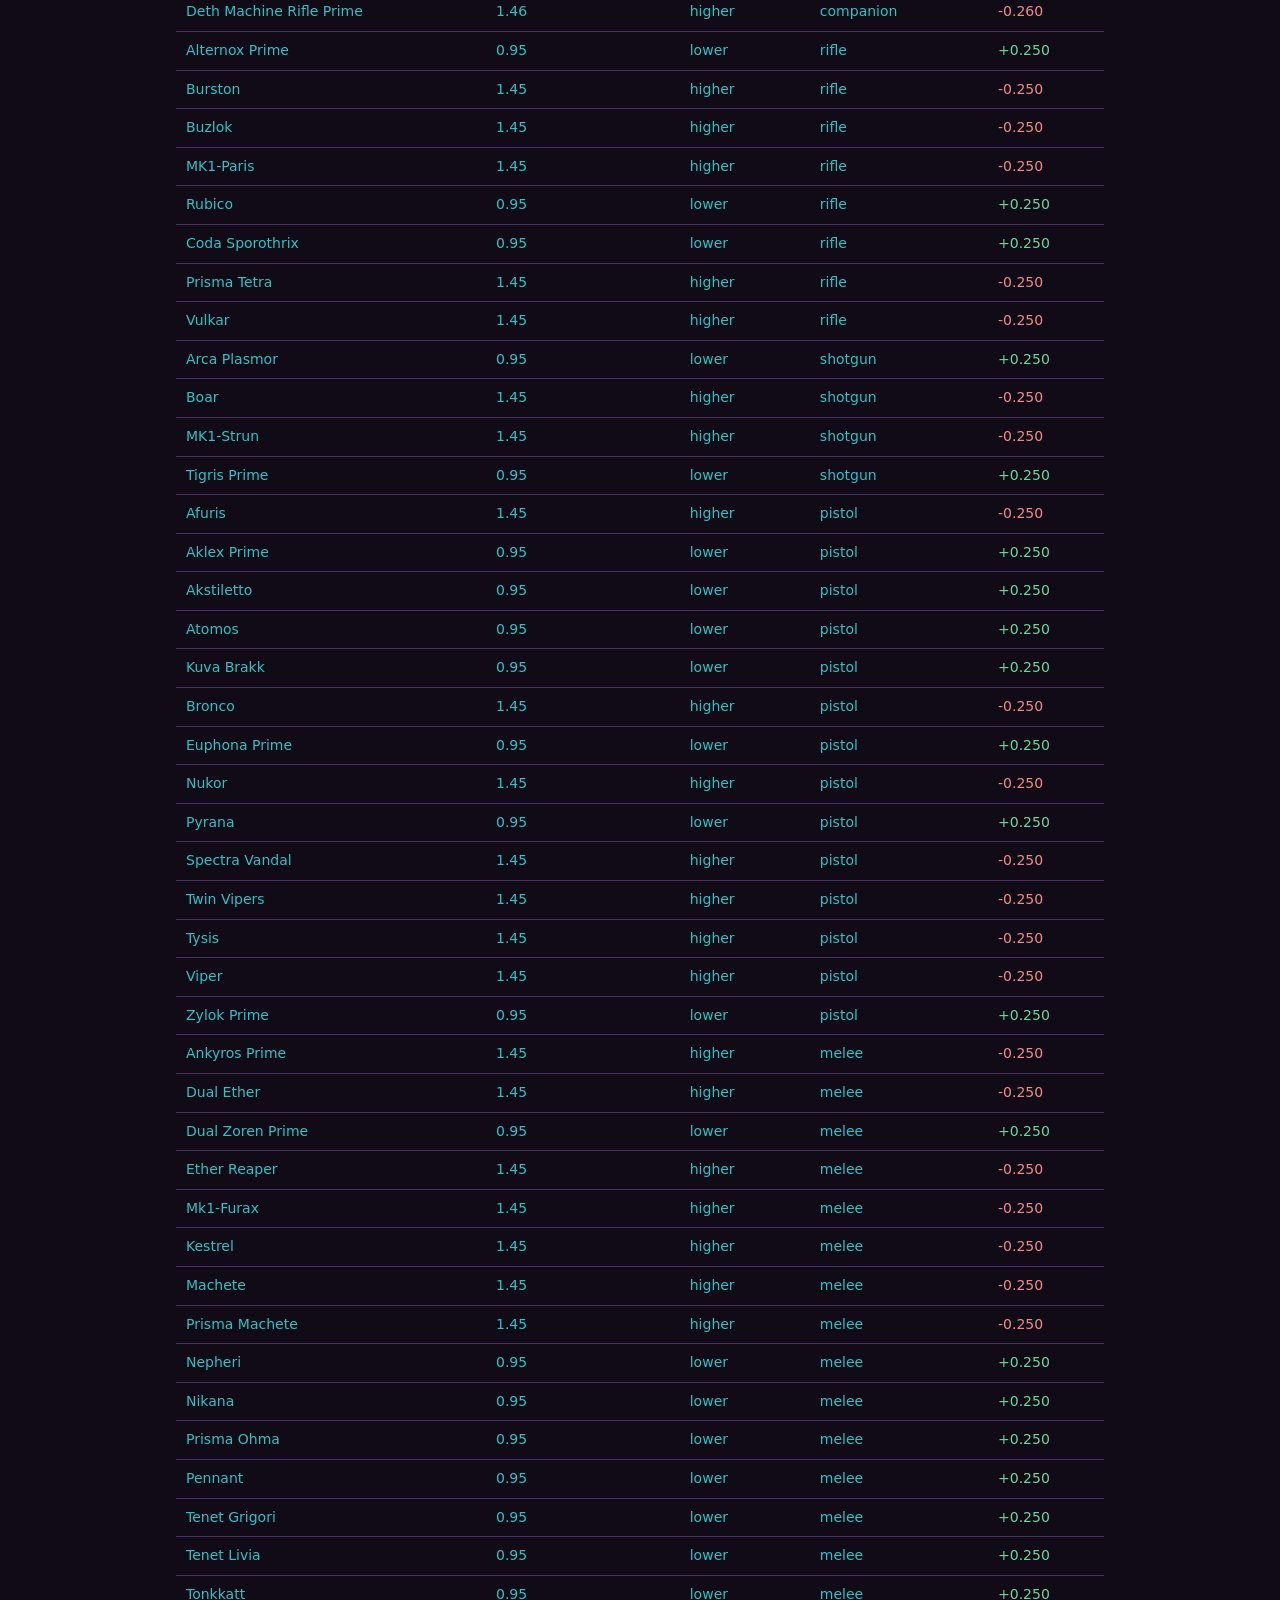
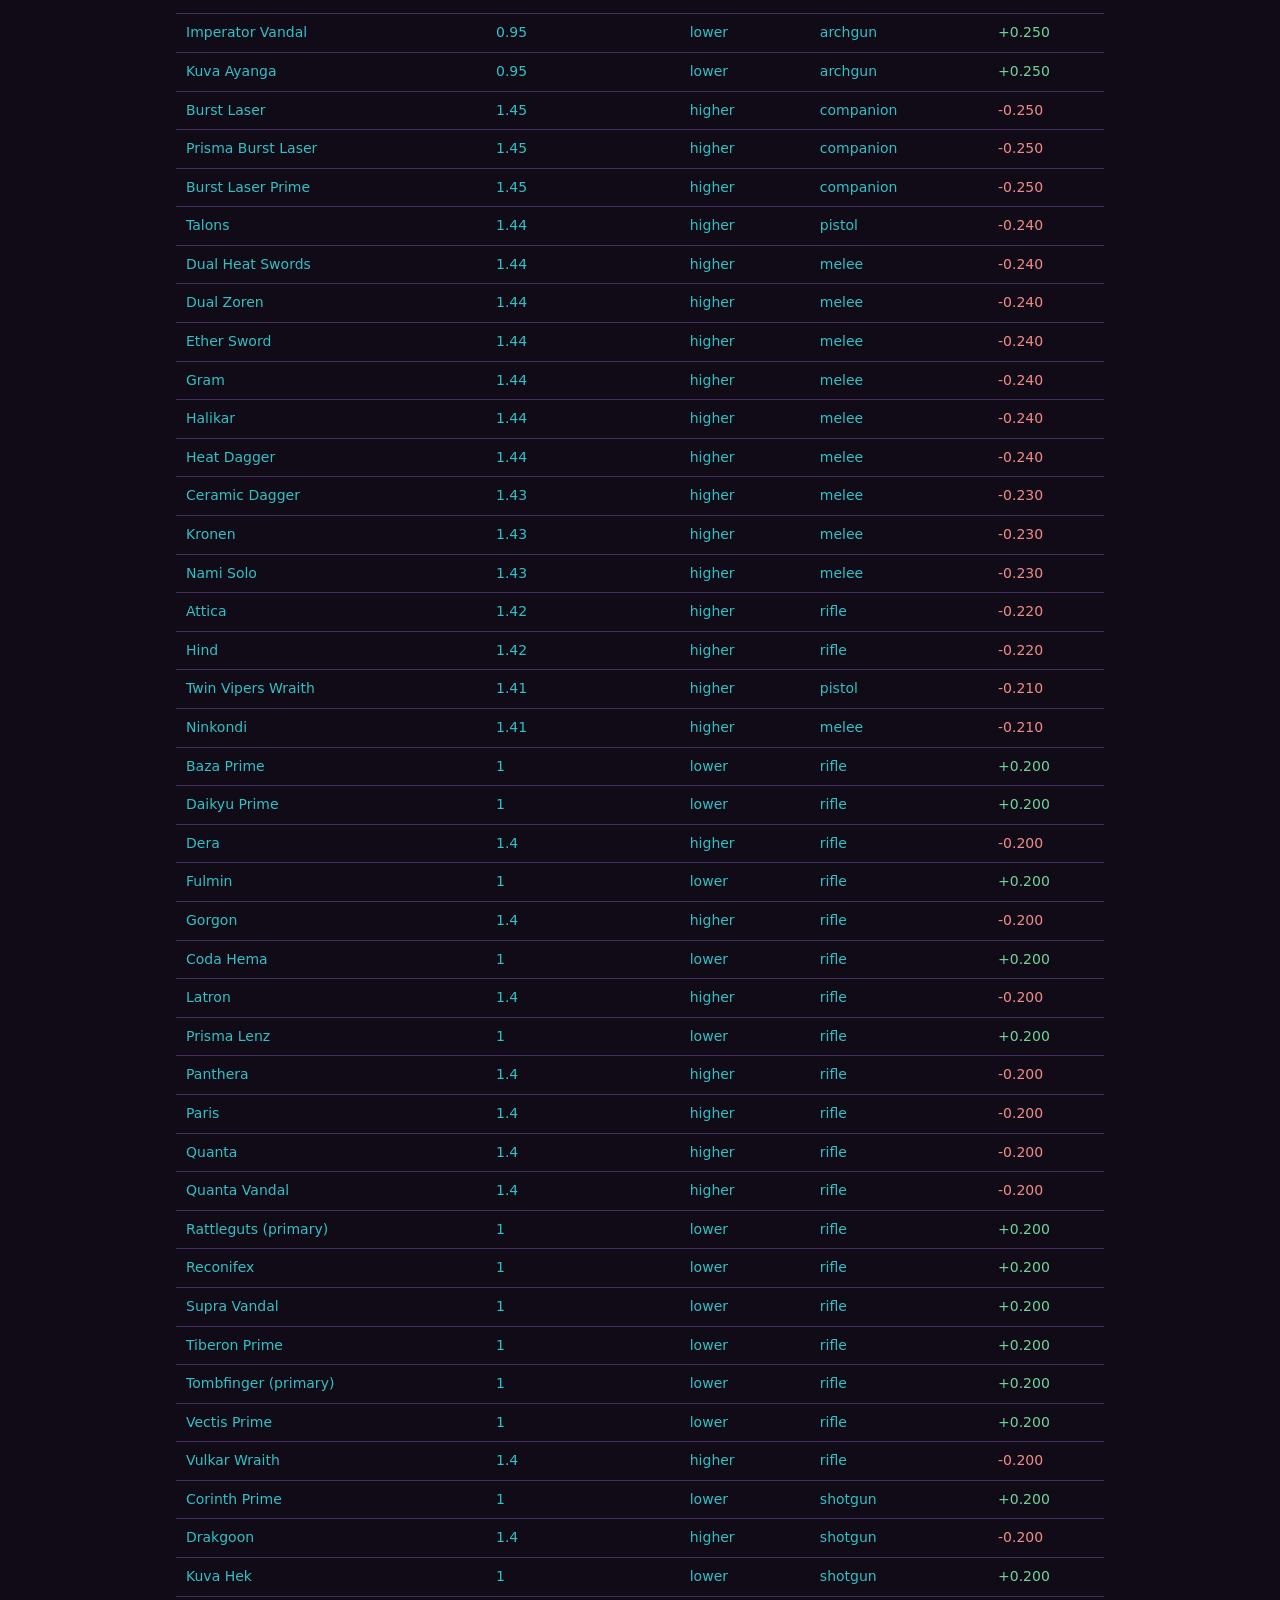
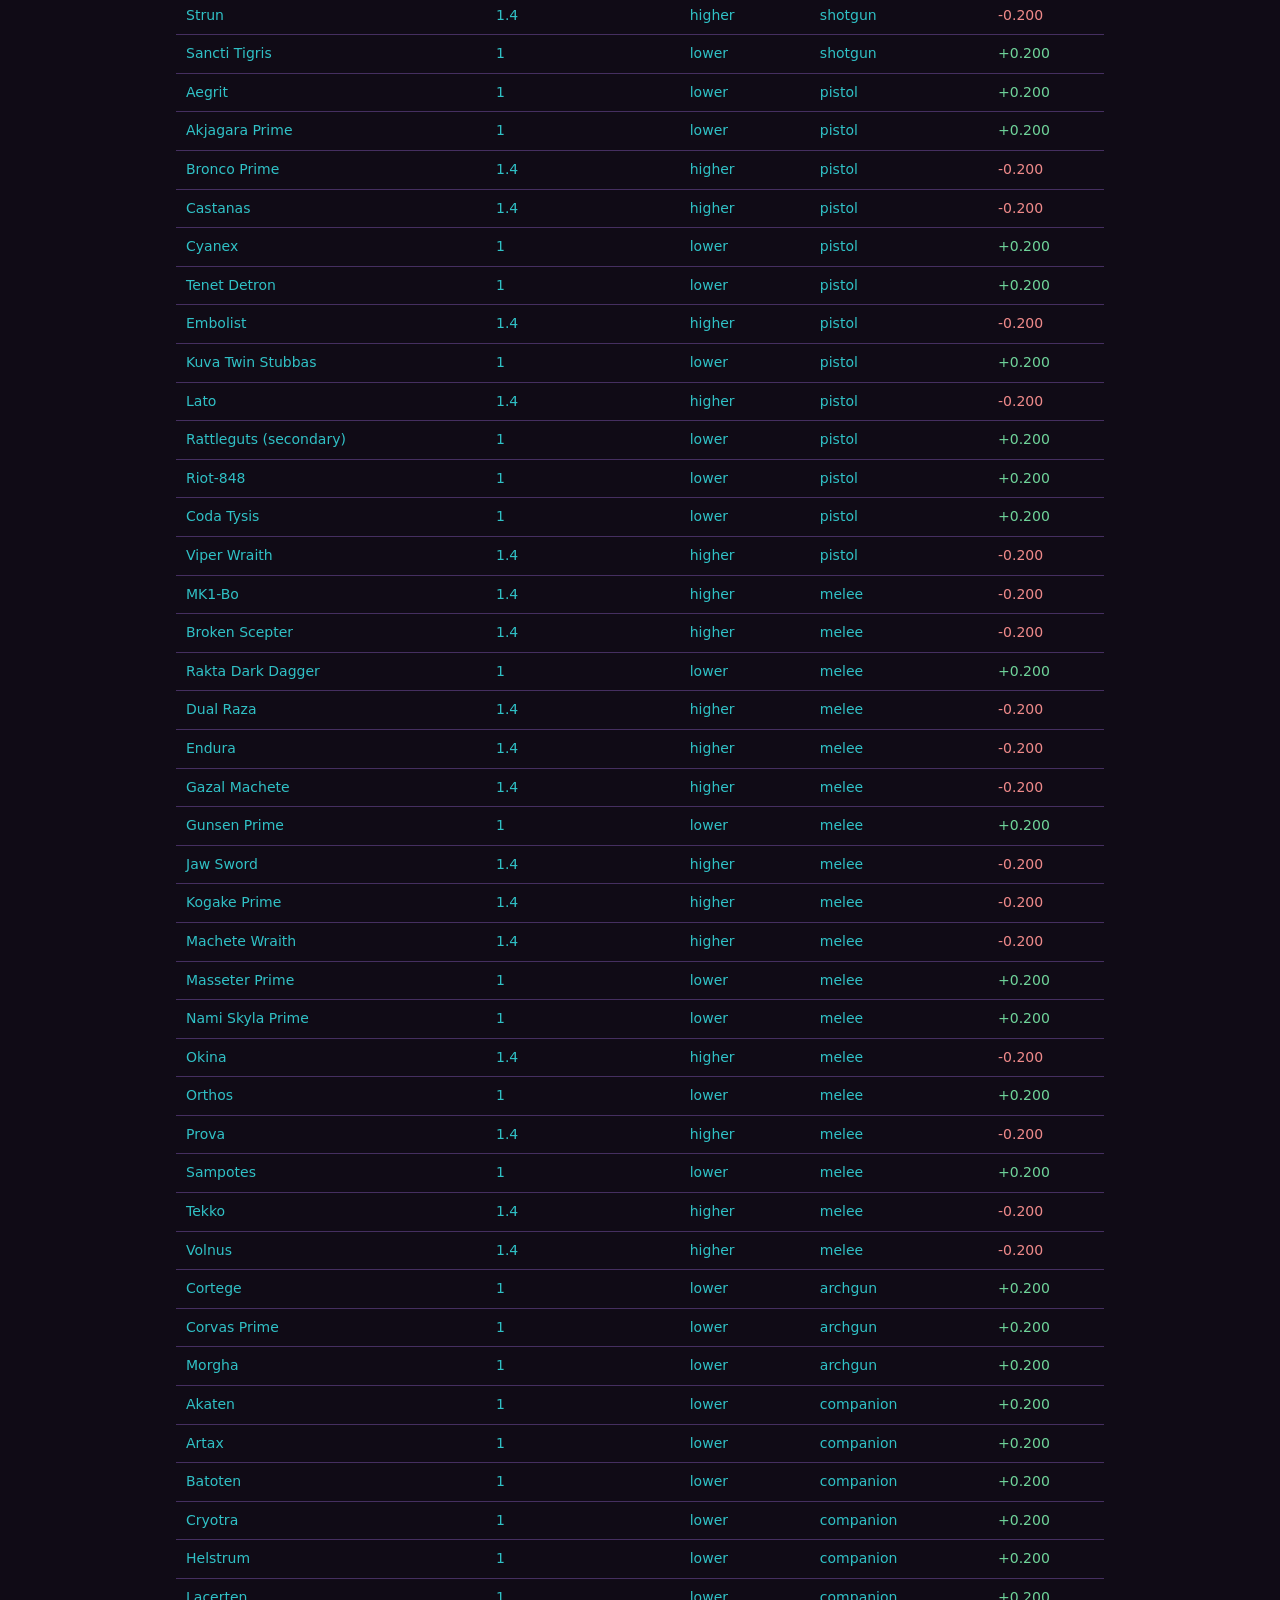
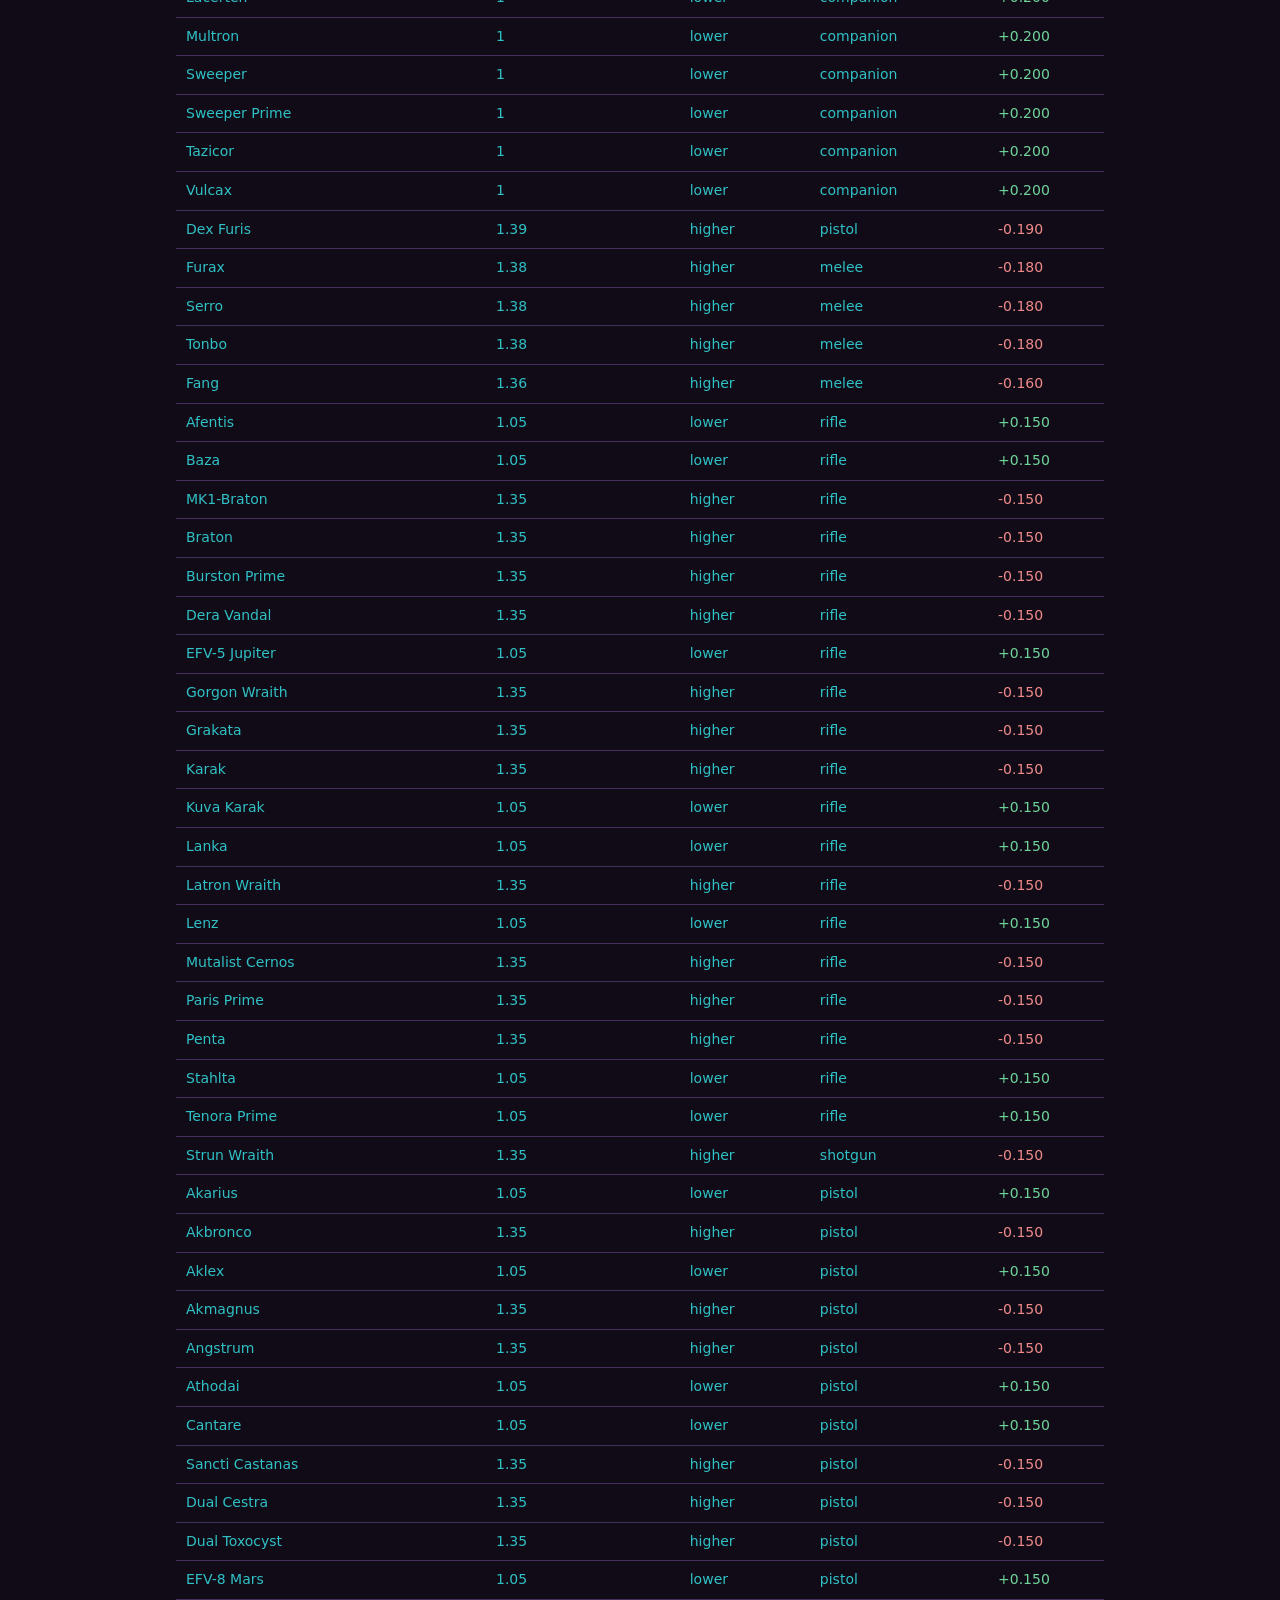
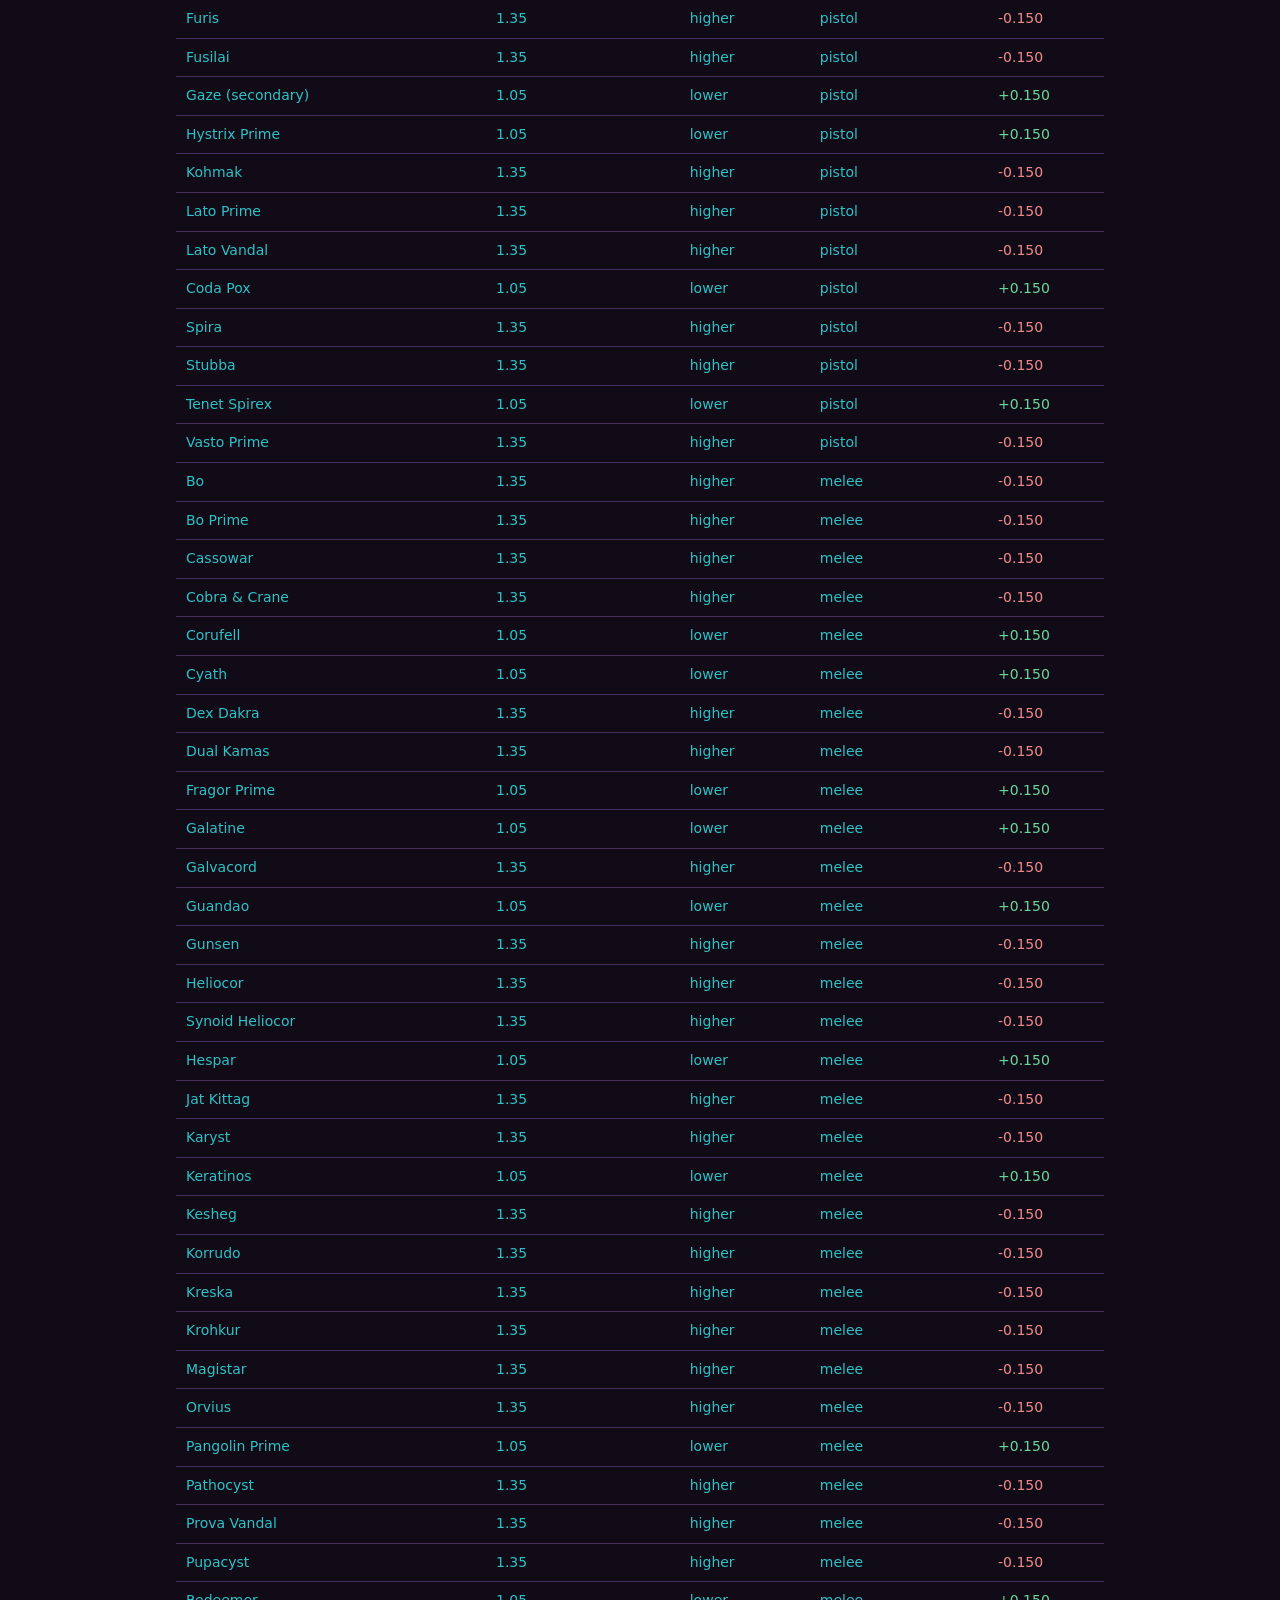
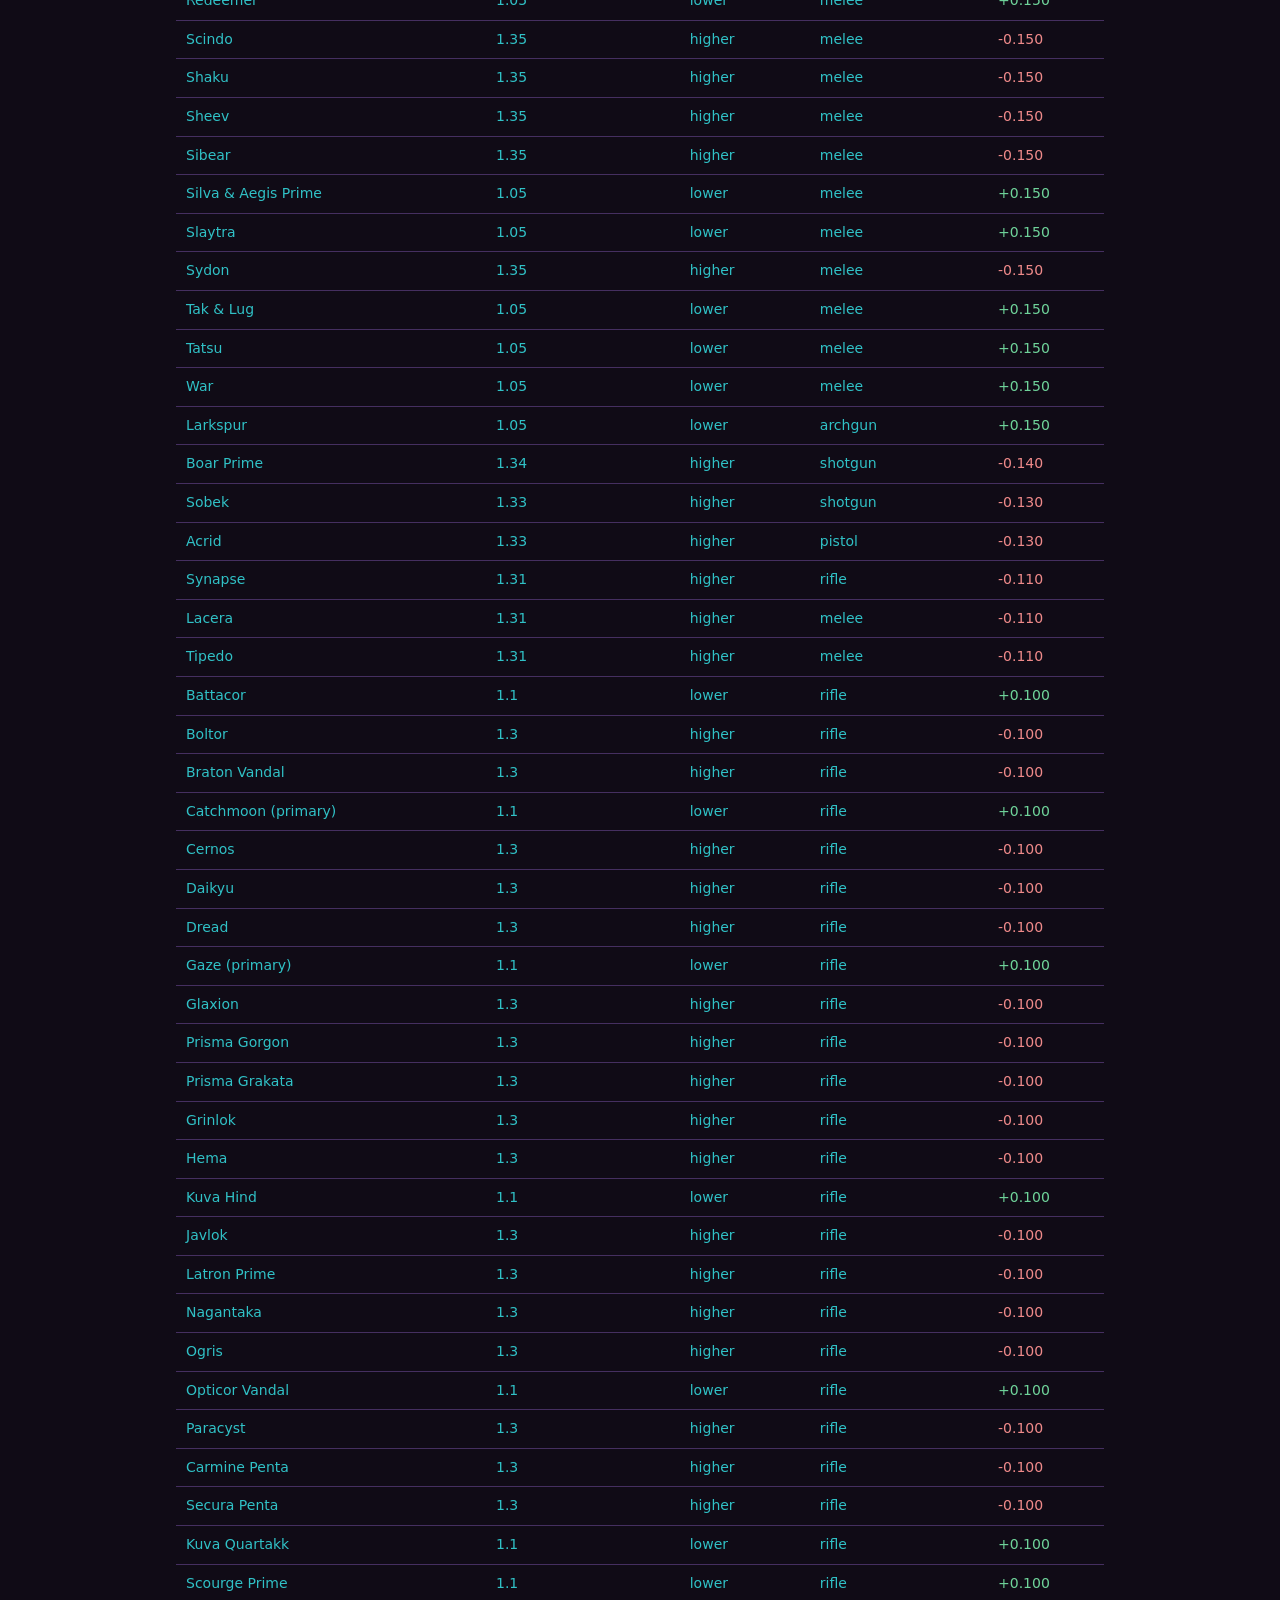
==== commit 39c6d19b: "Update index.html" ====
--- a/dispo/index.html
+++ b/dispo/index.html
@@ -228,7 +228,7 @@
 
 // Optional: different wording for the Sort dropdown only.
 const SORT_LABELS = {
-    change: "Smallest Change (+/-)",
+    change: "Change (+/-)",
     difference: "Difference"
 };
 
@@ -501,4 +501,4 @@
 loadAll();
 </script>
 </body>
-</html>+</html>
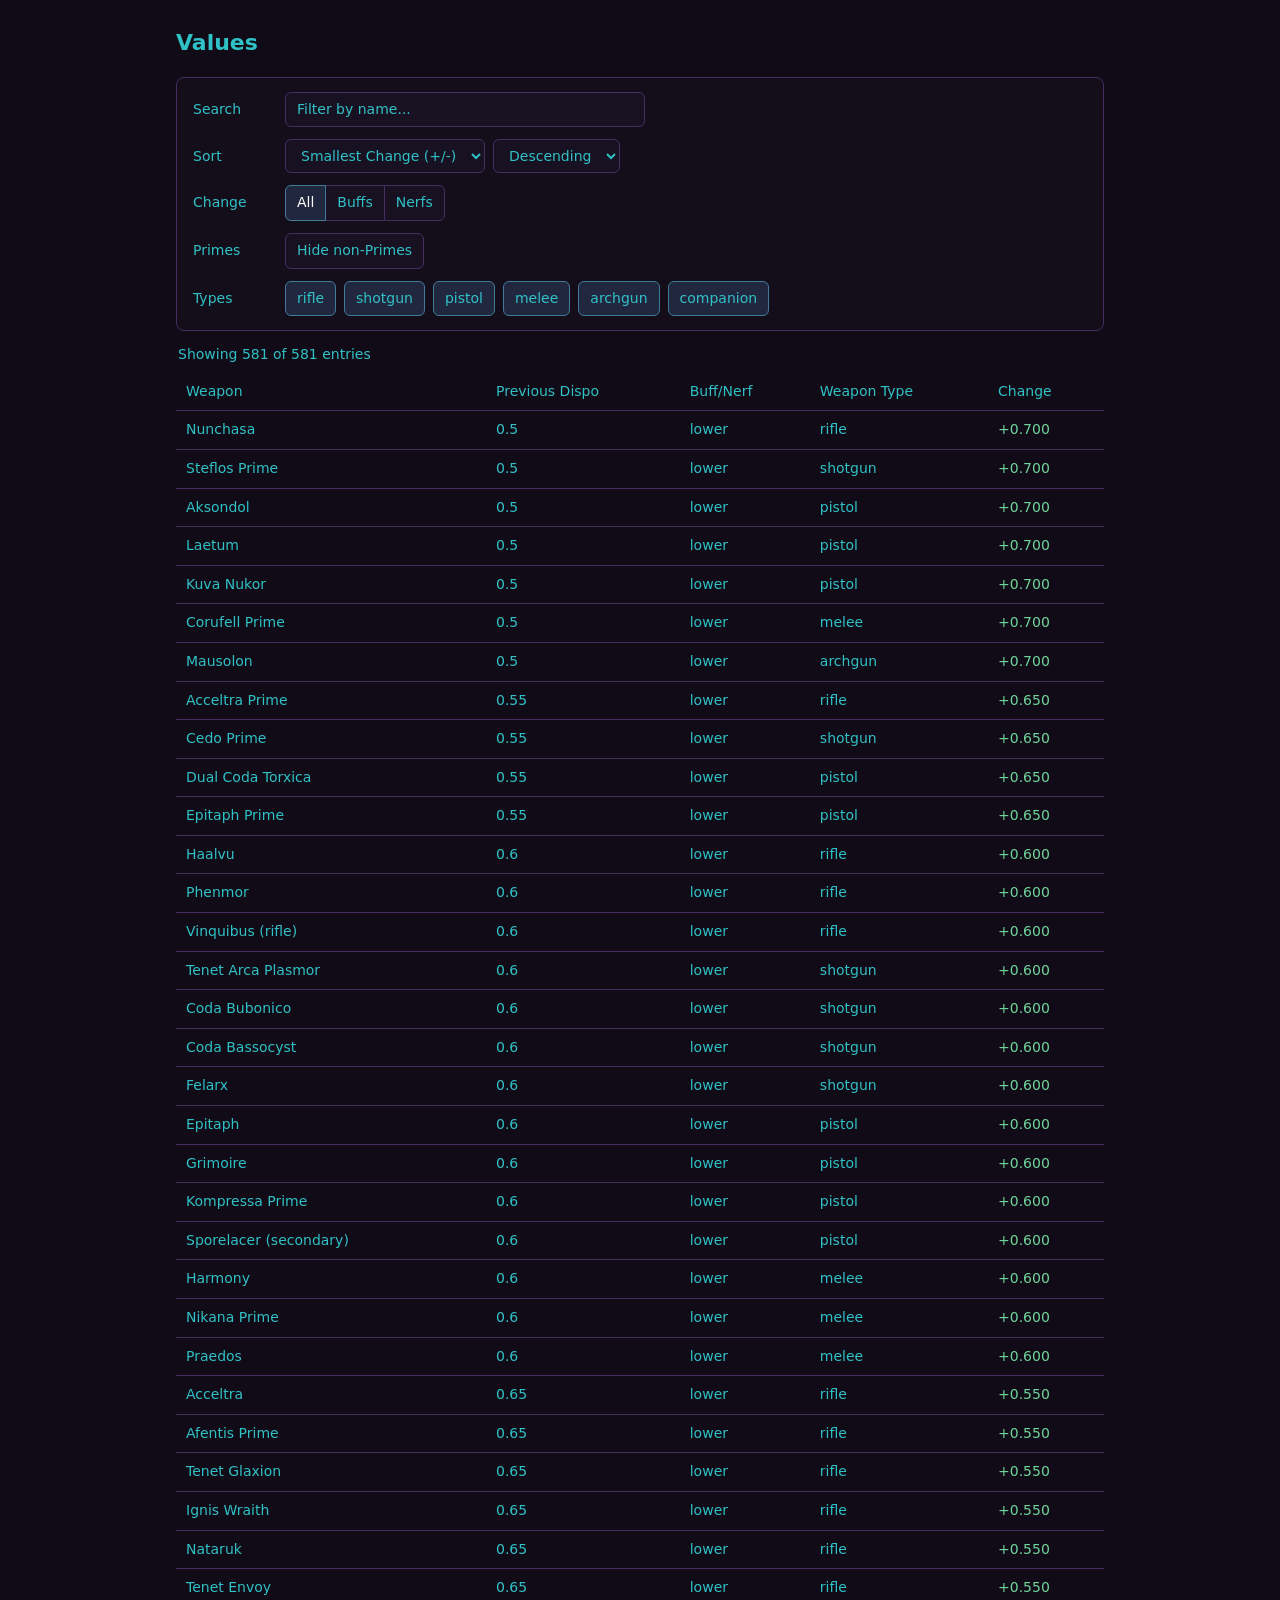
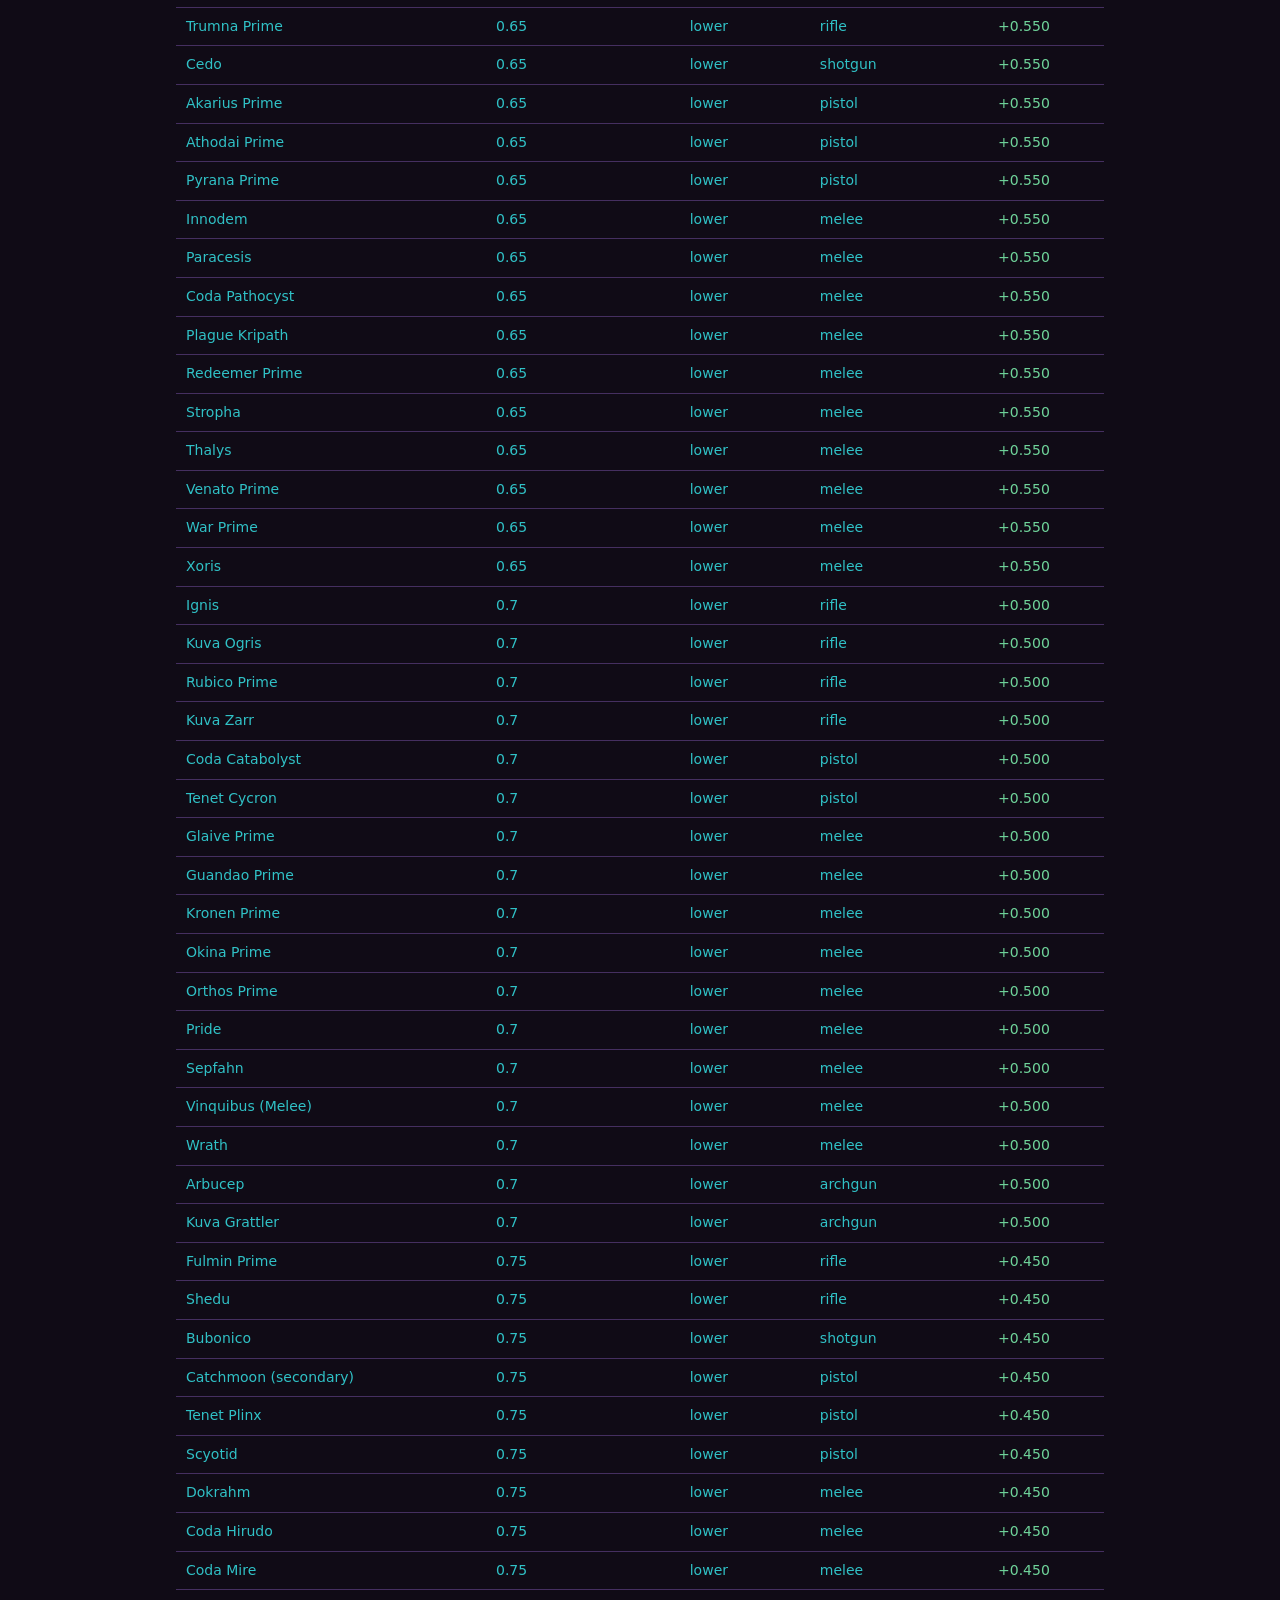
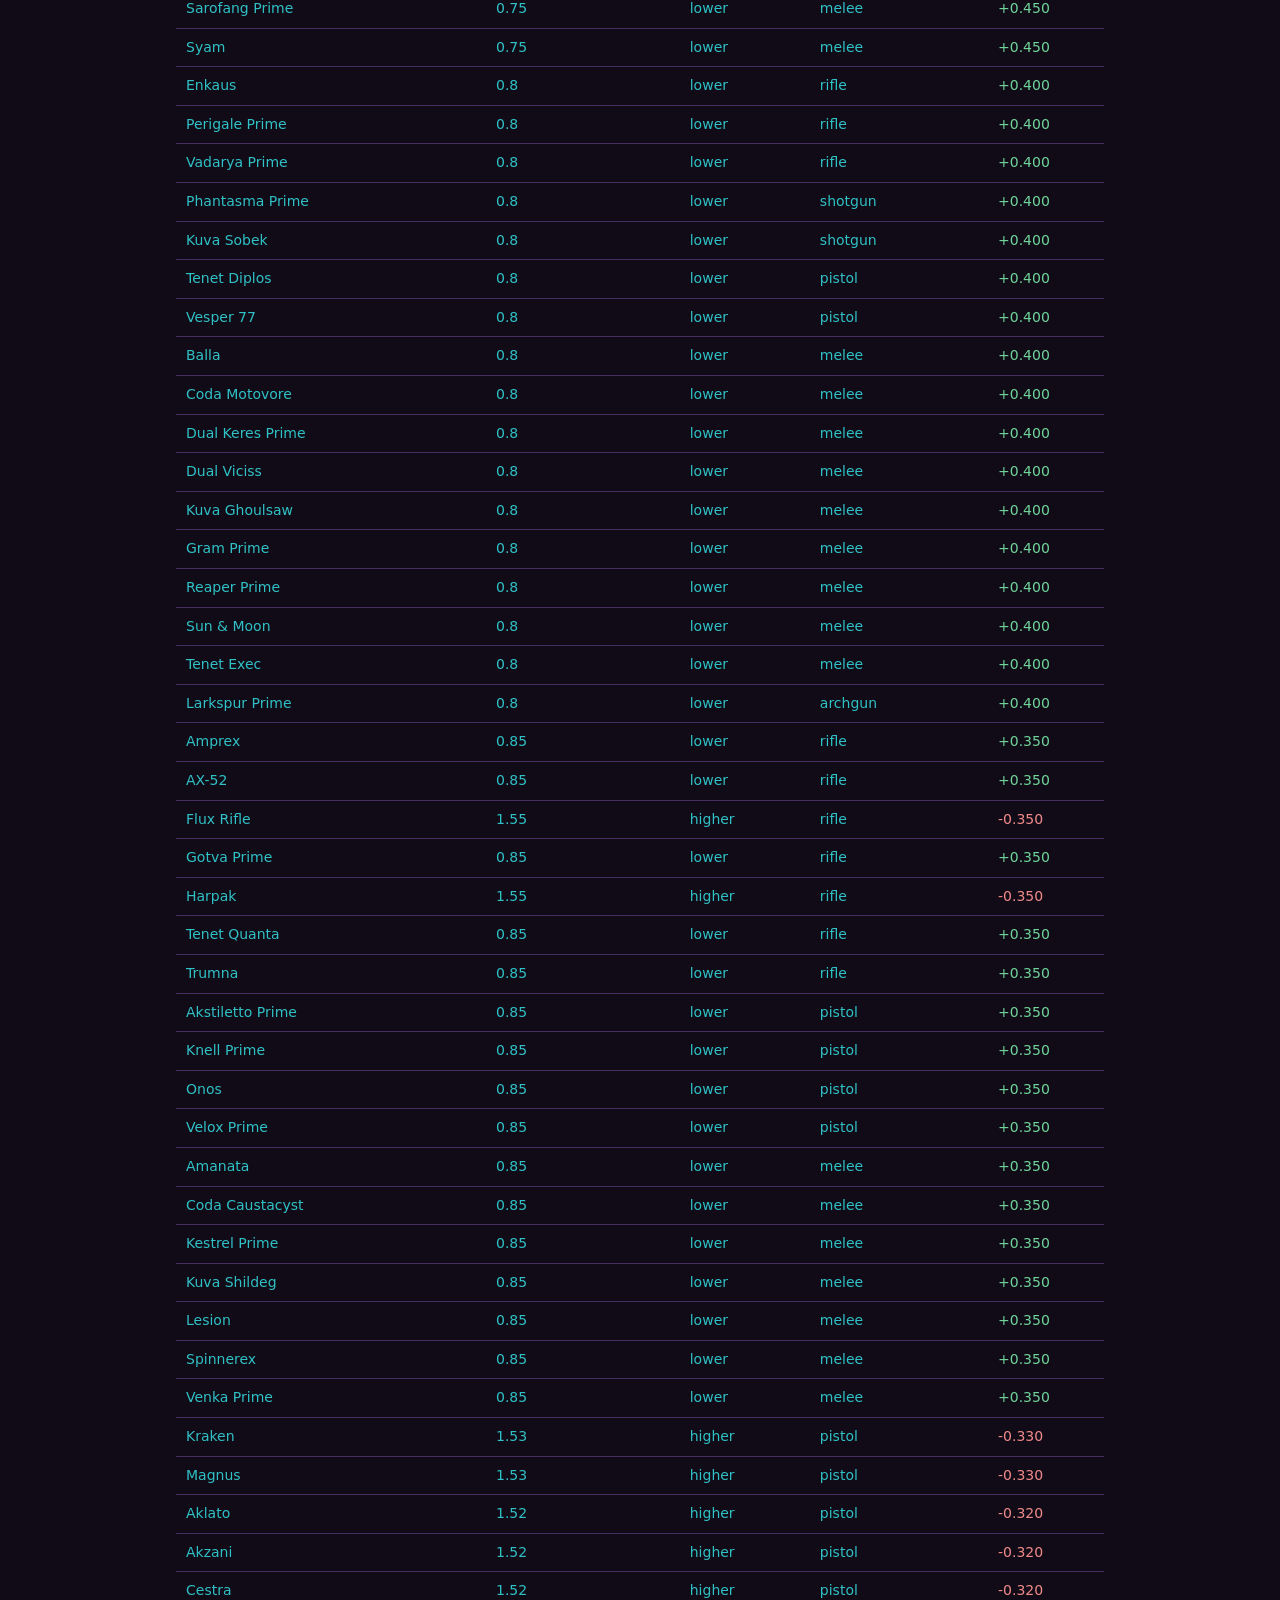
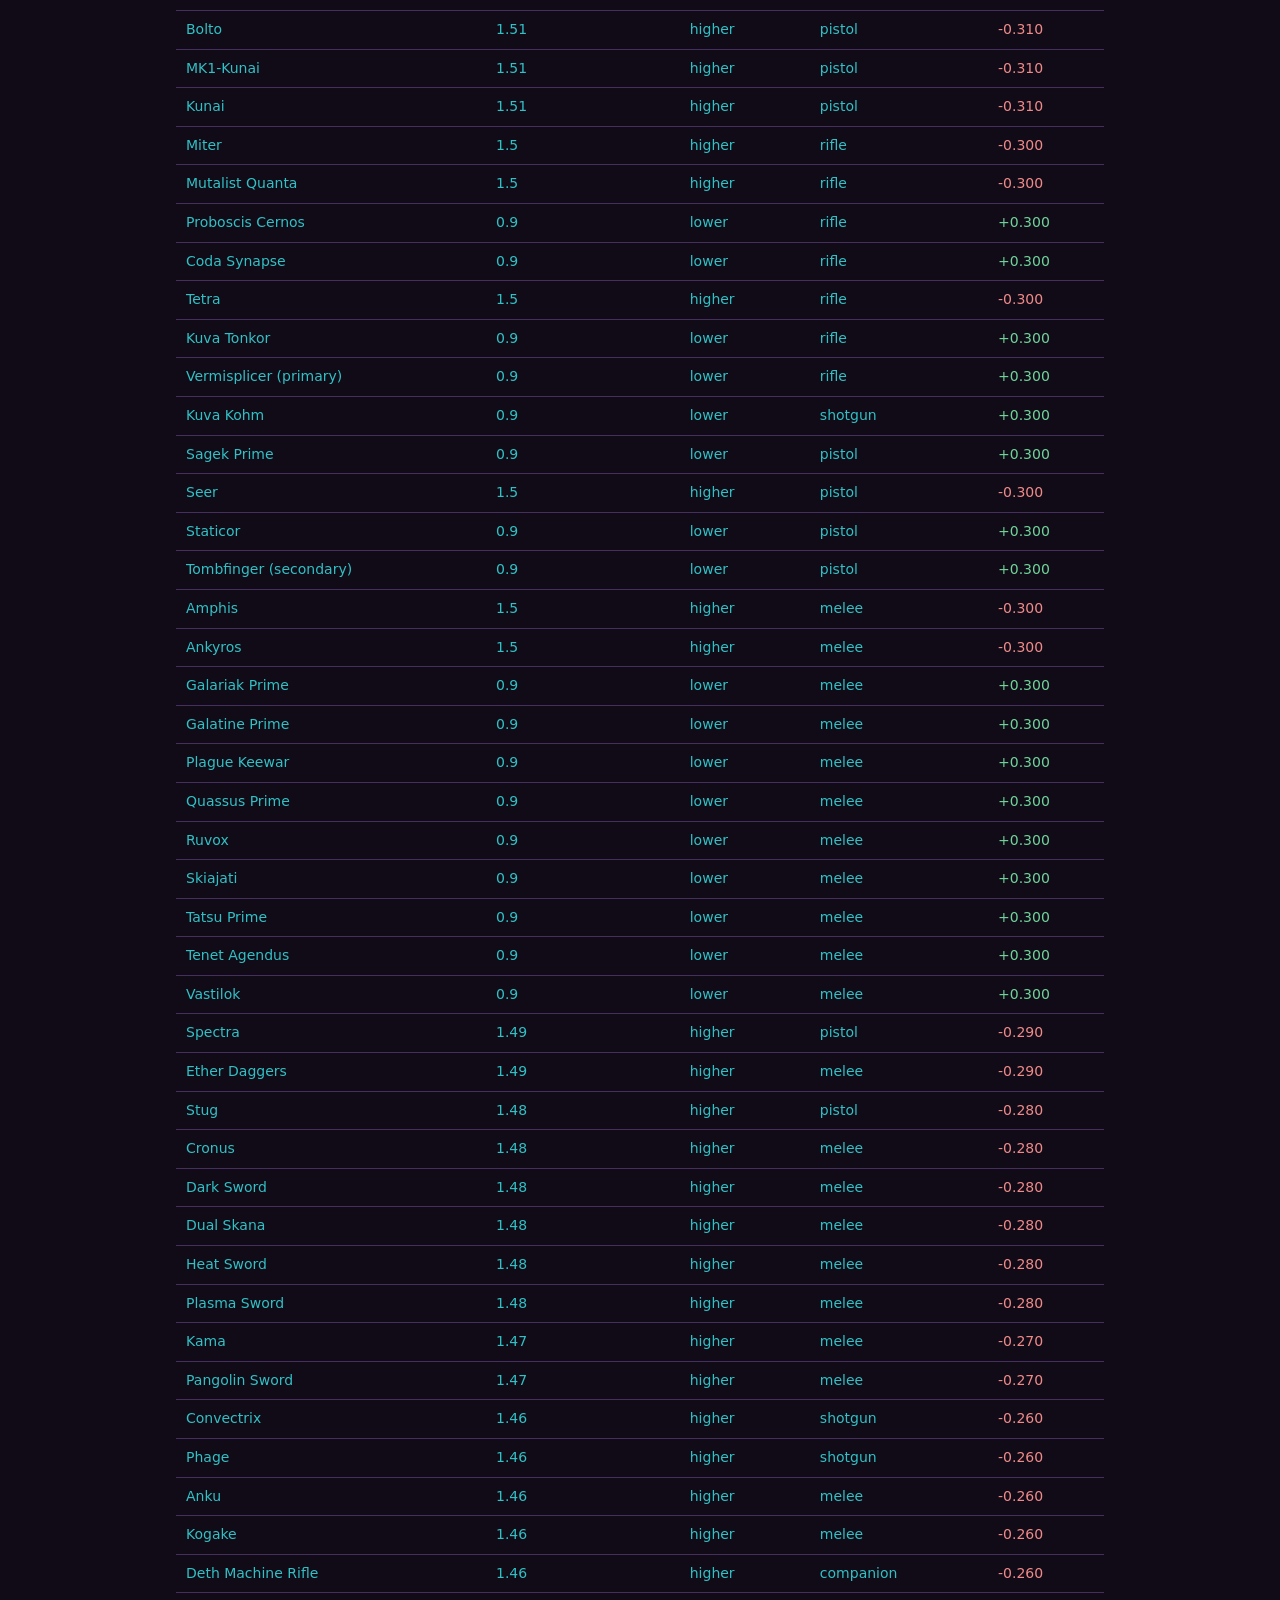
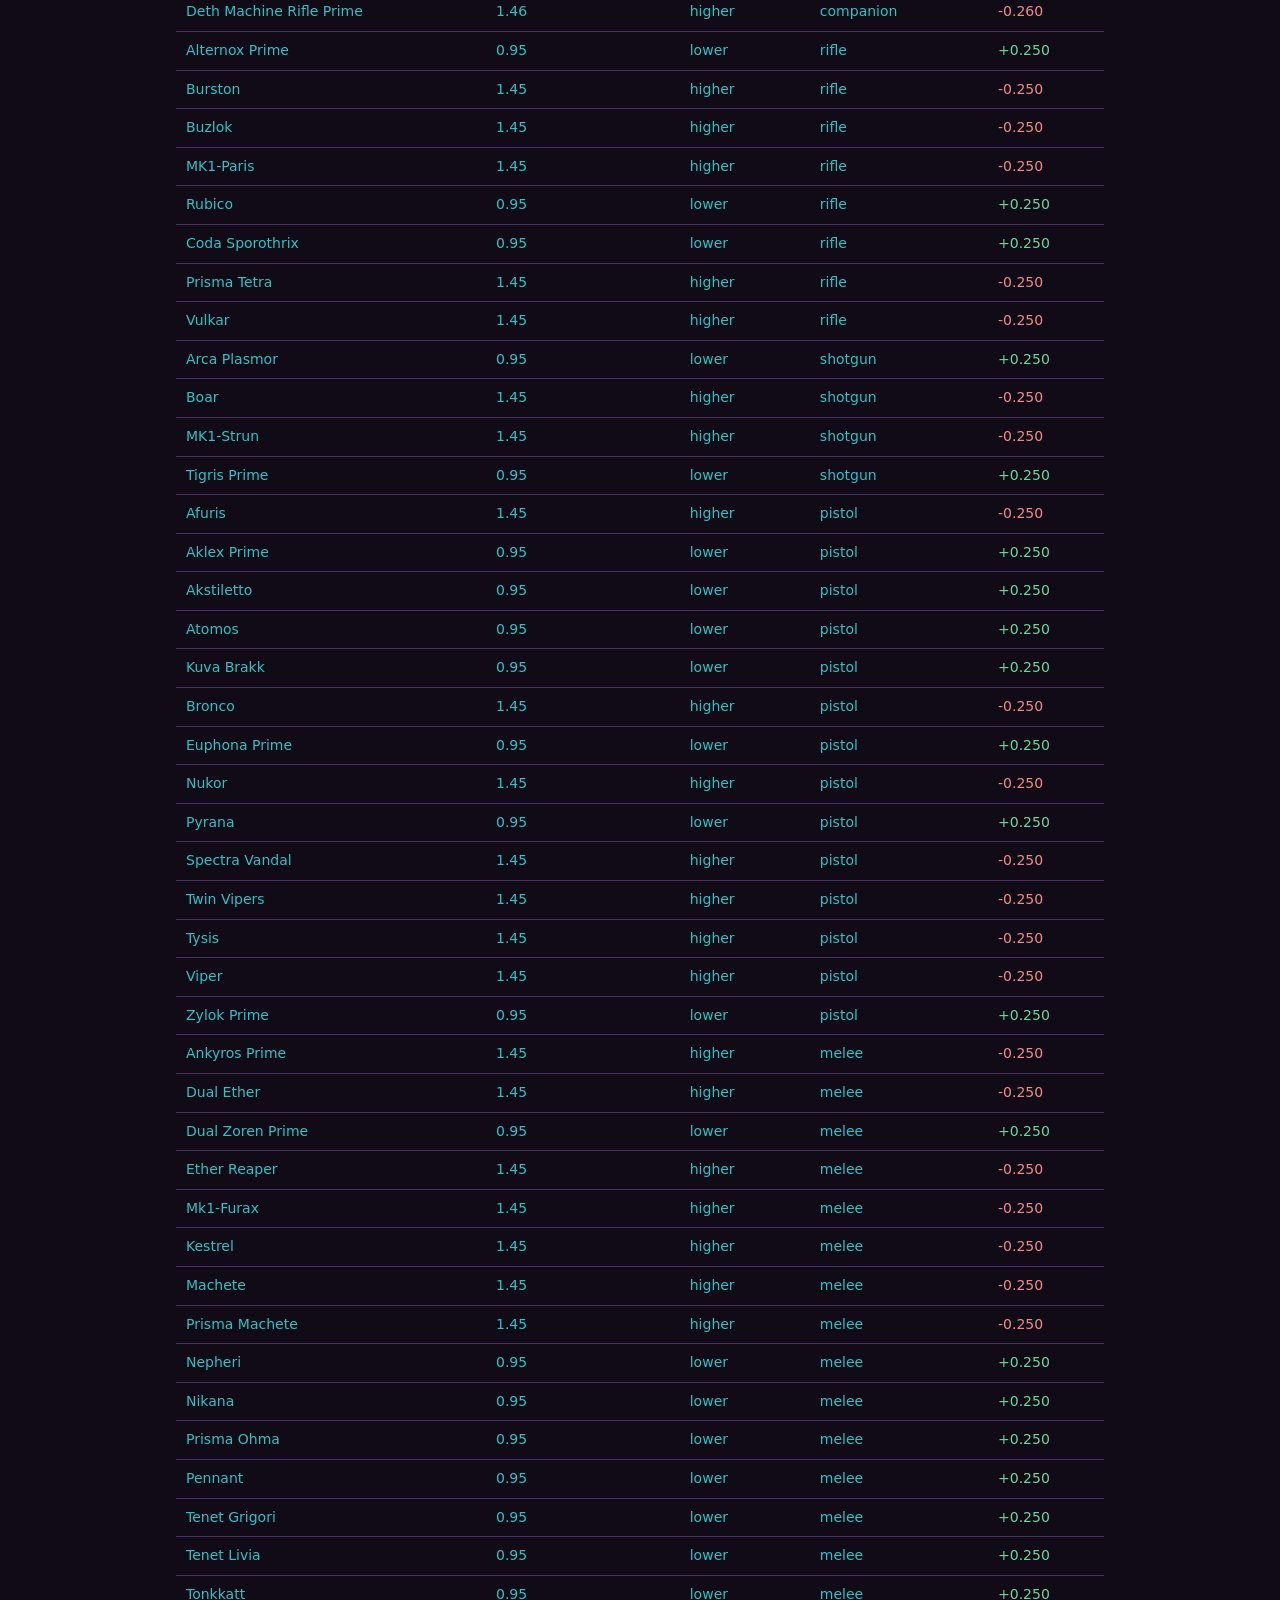
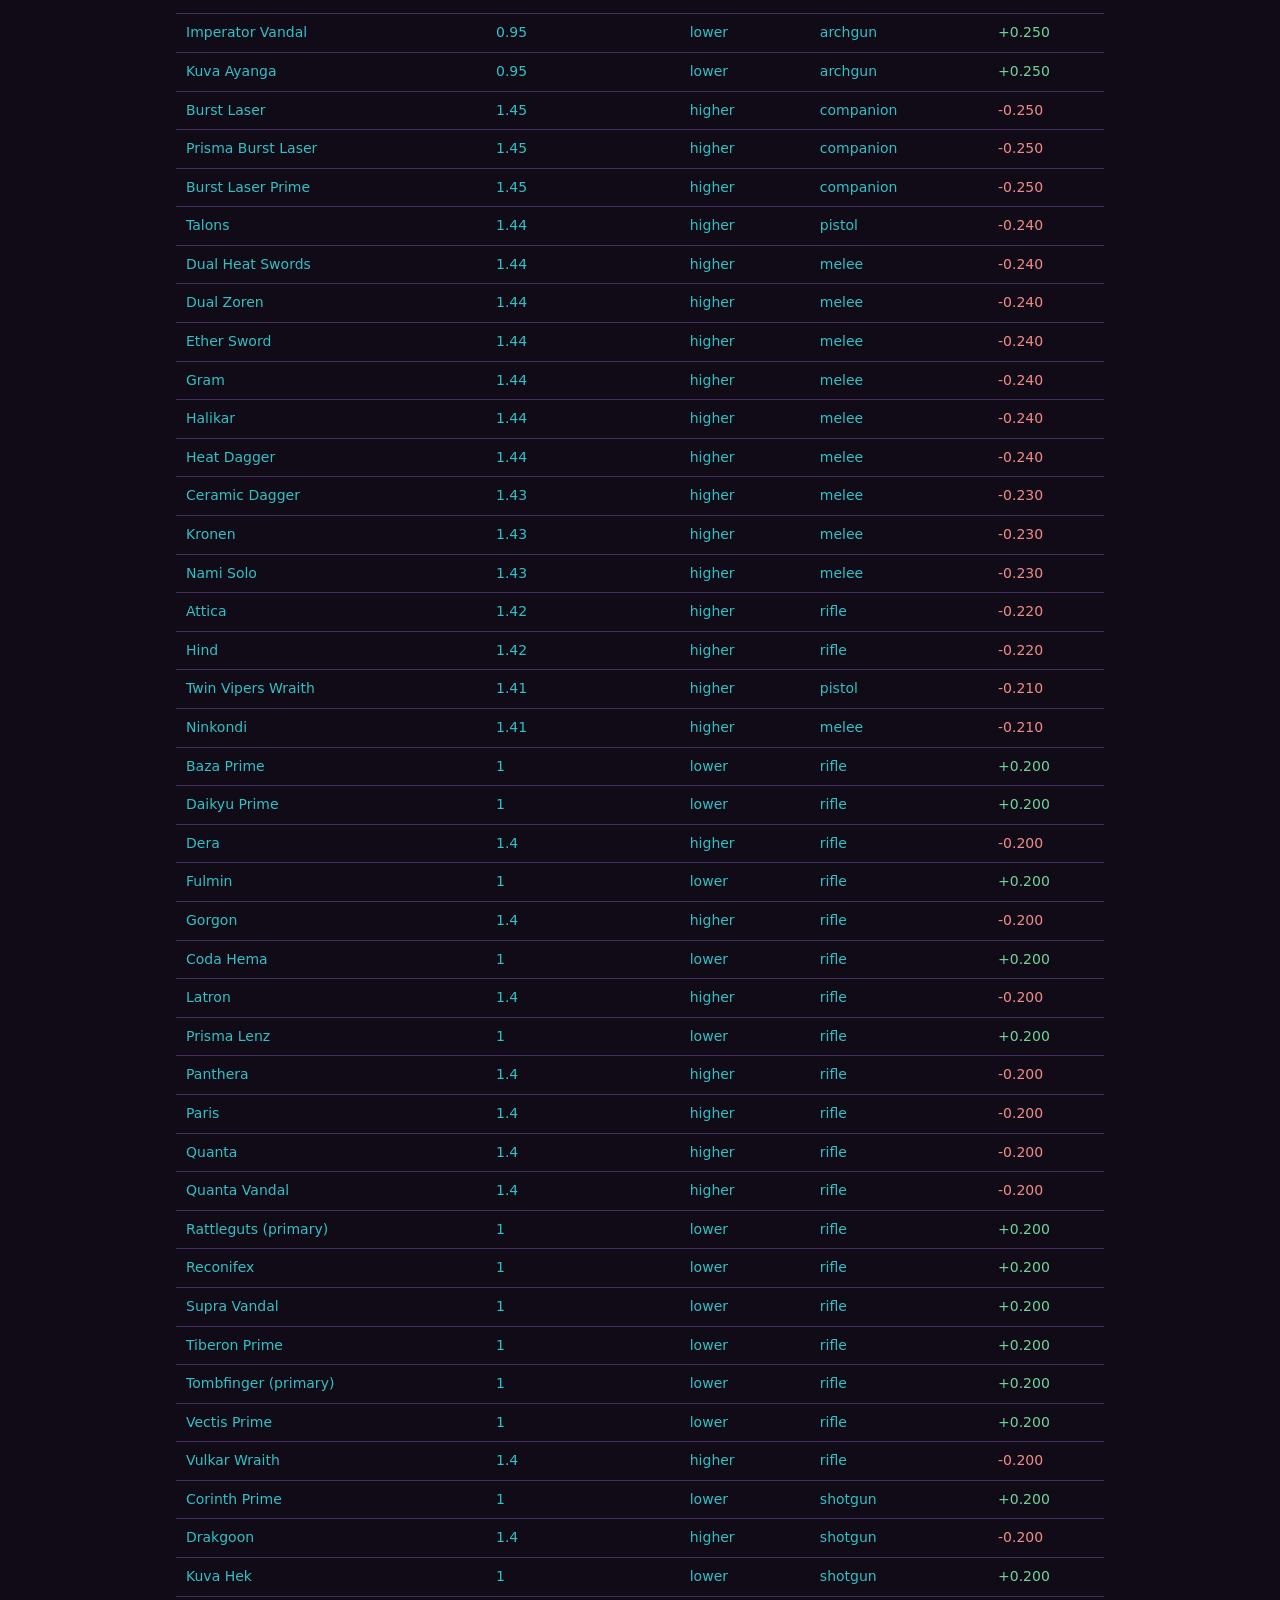
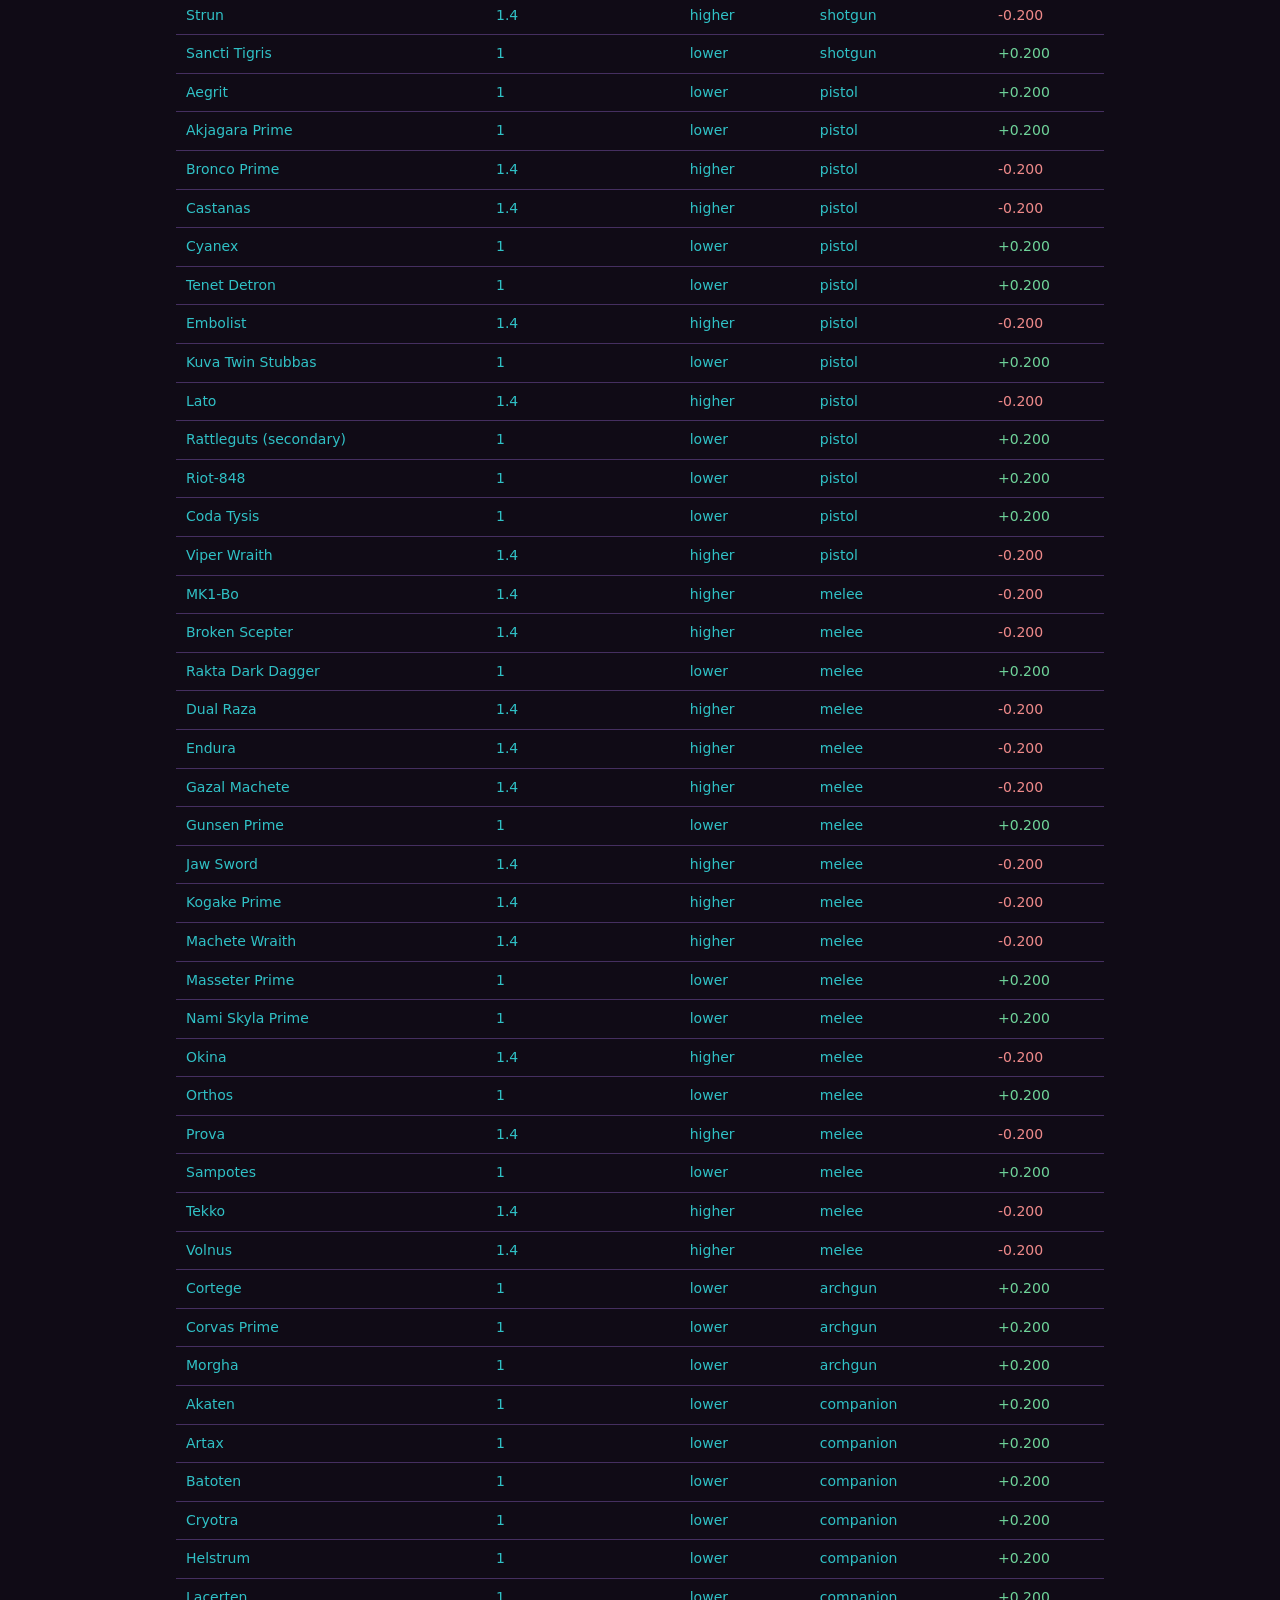
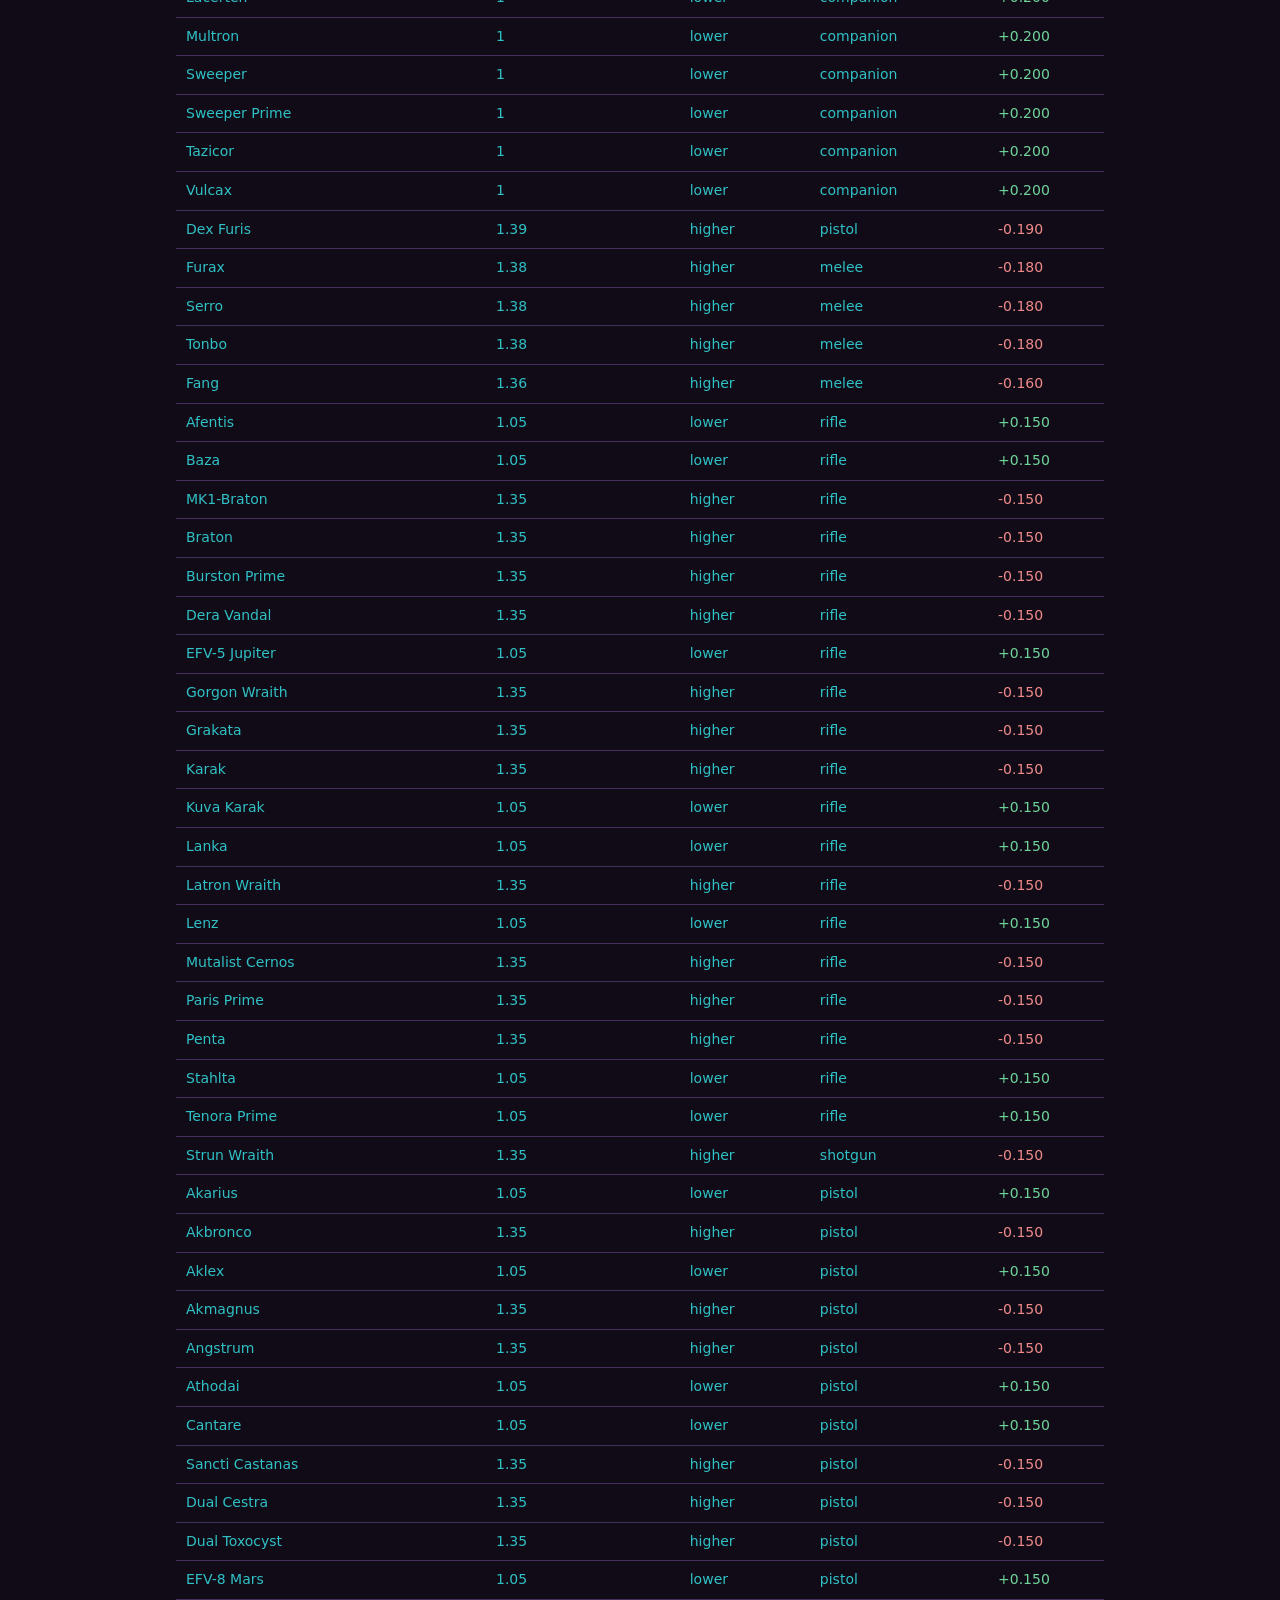
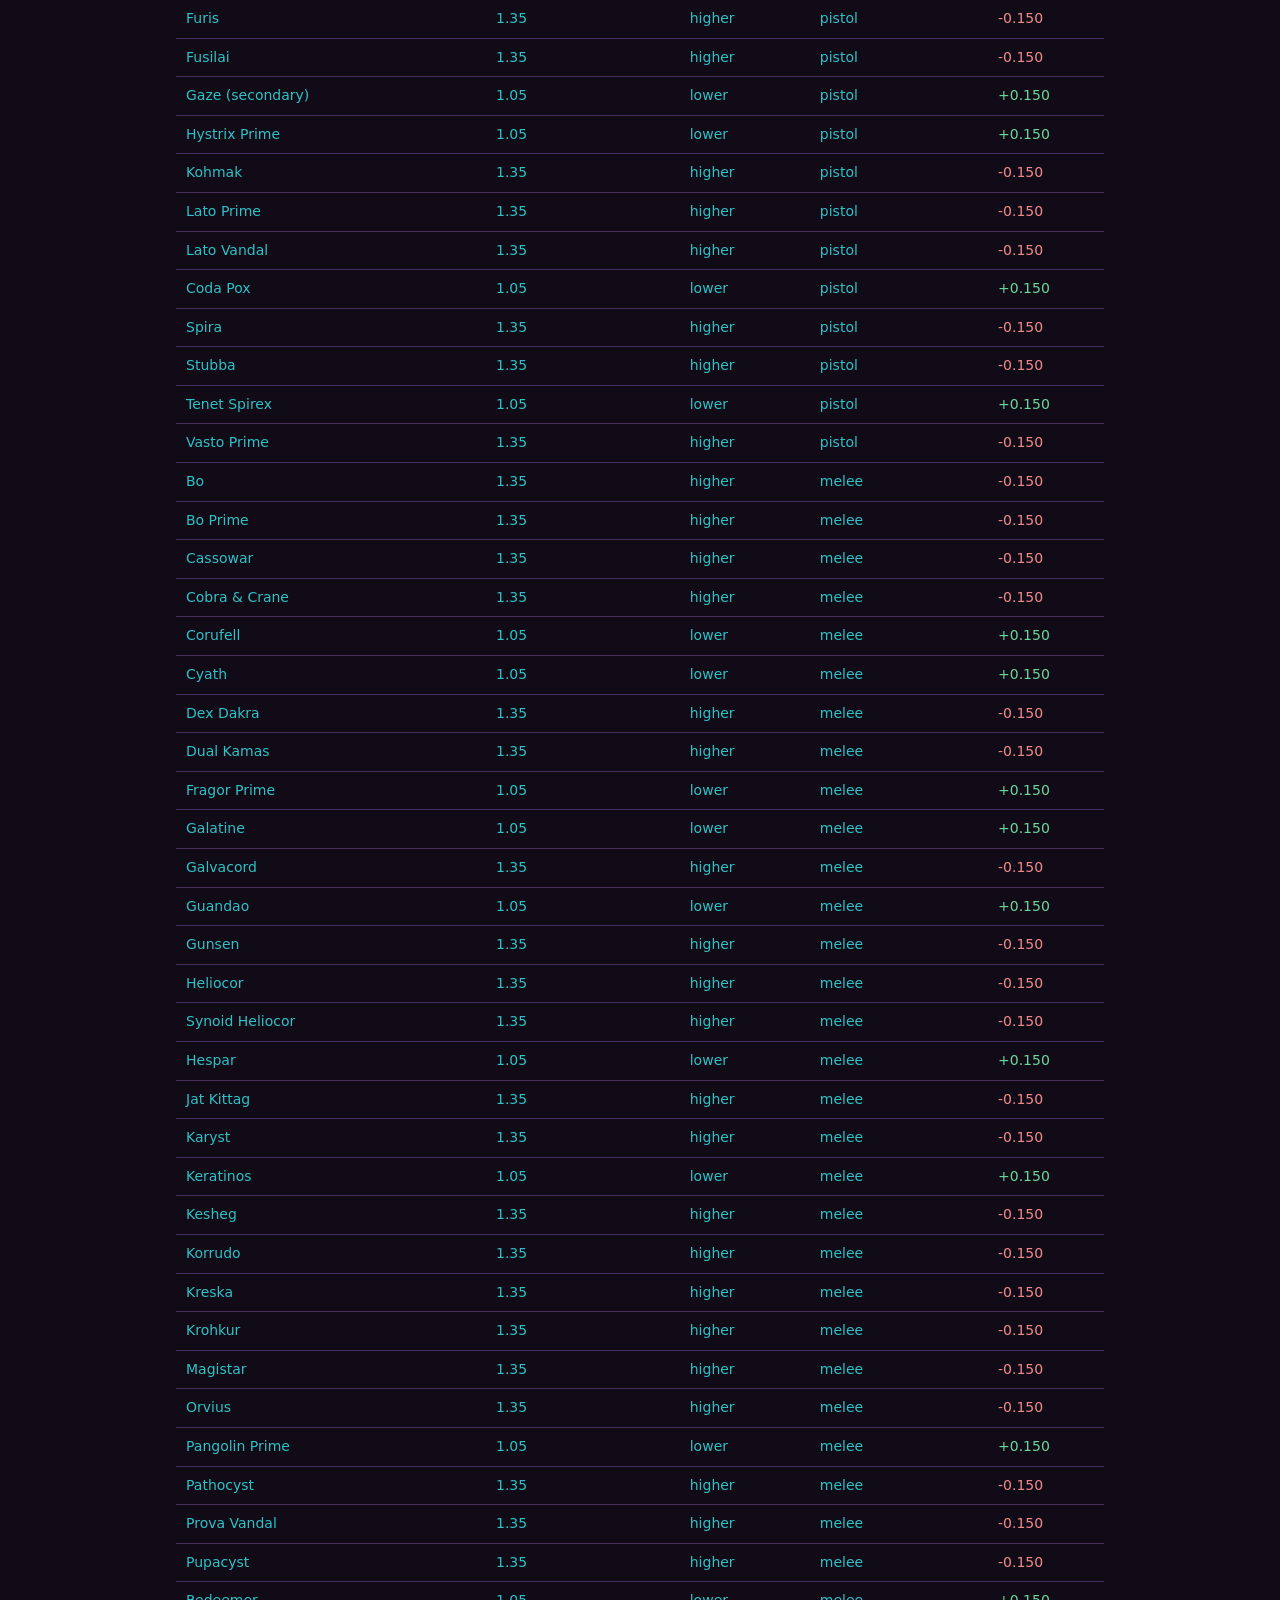
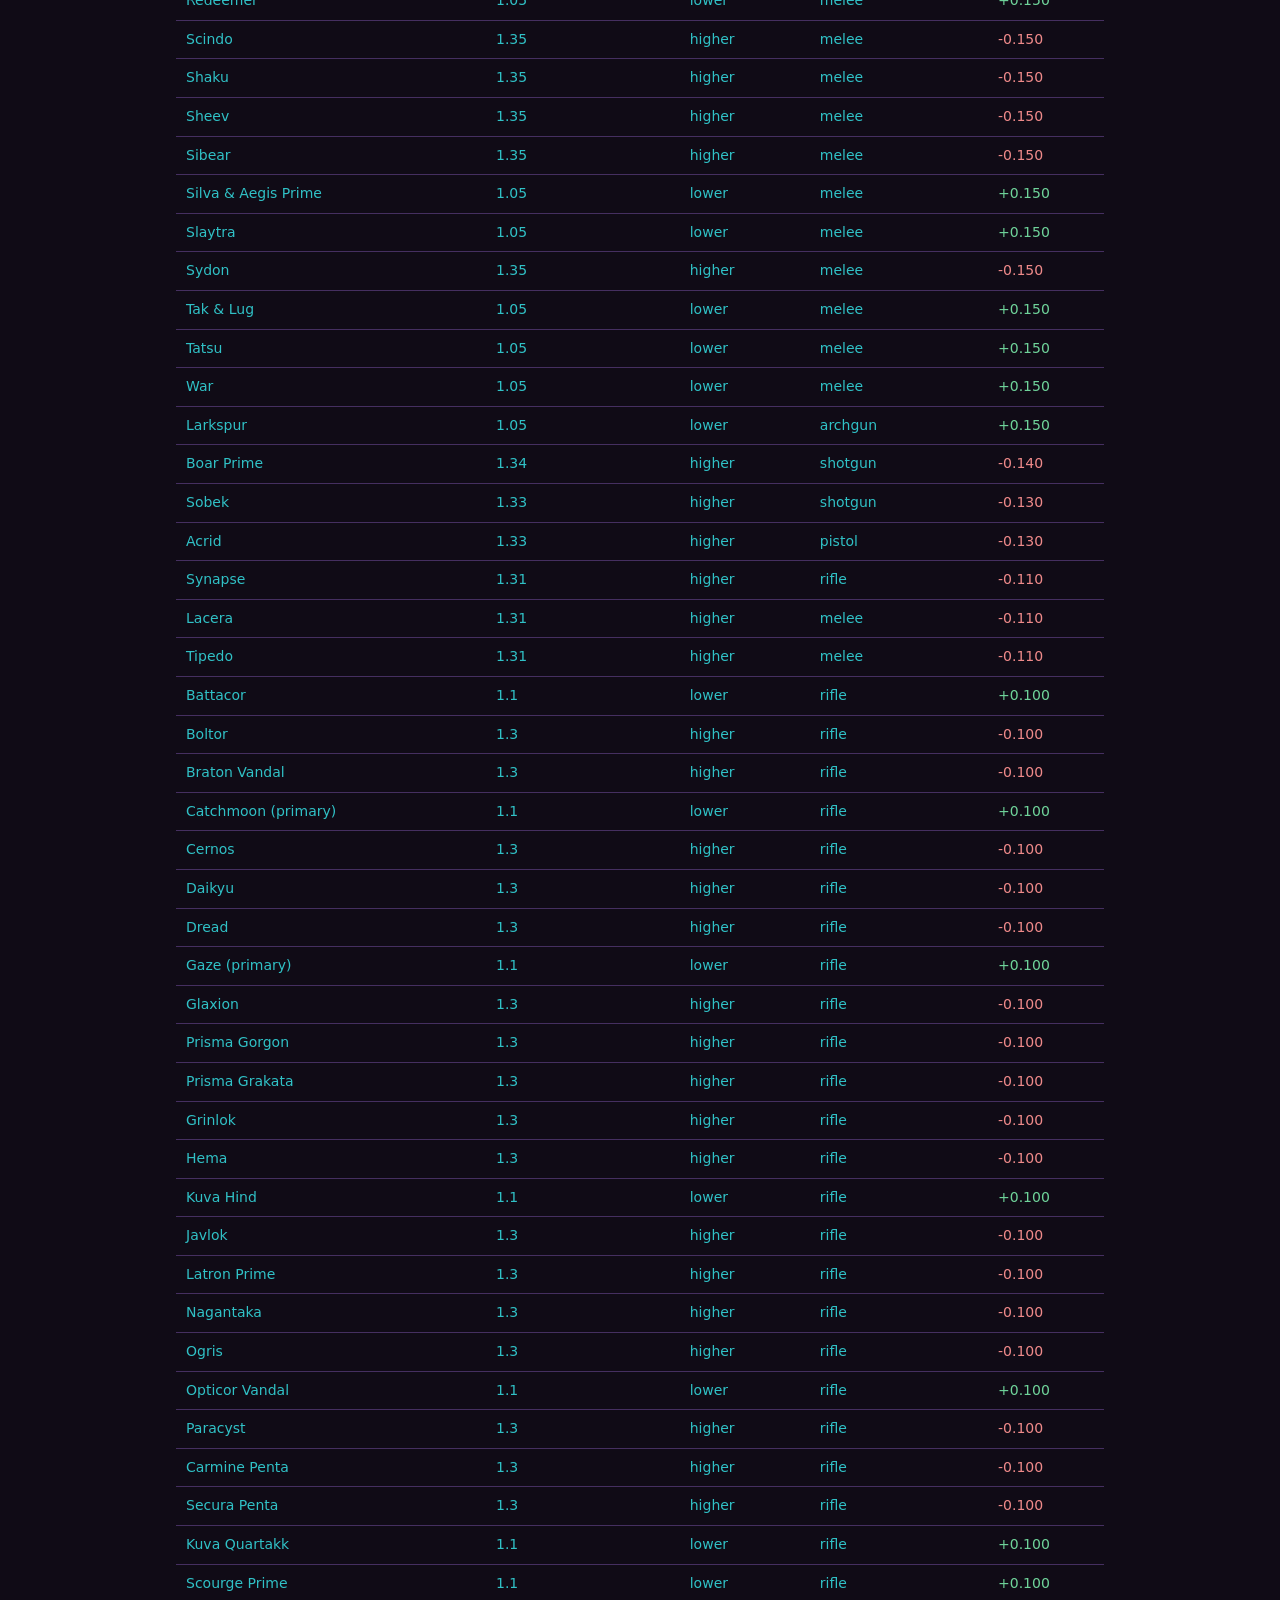
==== commit 6de506c0: "Update index.html" ====
--- a/dispo/index.html
+++ b/dispo/index.html
@@ -1,504 +1,539 @@
 <!DOCTYPE html>
 <html lang="en">
+
 <head>
-<meta charset="UTF-8">
-<meta name="viewport" content="width=device-width, initial-scale=1">
-<title>Values</title>
-
-<style>
-    :root {
-        color-scheme: dark;
-        --bg: #100B16;
-        --panel: #140E1B;
-        --panel-2: #181122;
-        --border: #452F60;
-        --text: #30C1C6;
-        --muted: #30C1C6;
-        --accent: #407C9A;
-        --buff: #6fd39a;
-        --nerf: #ef8a8a;
-        --toggles: #30C1C6;
-    }
-
-    * { box-sizing: border-box; }
-
-    body {
-        background: var(--bg);
-        color: var(--text);
-        font: 14px/1.4 system-ui, -apple-system, "Segoe UI", Roboto, Arial, sans-serif;
-        margin: 0 auto;
-        padding: 28px 16px 60px;
-        max-width: 960px;
-    }
-
-    h1 { font-size: 22px; font-weight: 600; margin: 0 0 18px; }
-
-    .controls {
-        background: var(--panel);
-        border: 1px solid var(--border);
-        border-radius: 8px;
-        padding: 14px 16px;
-        display: grid;
-        gap: 12px;
-    }
-
-    .row {
-        display: flex;
-        flex-wrap: wrap;
-        align-items: center;
-        gap: 8px;
-        color: var(--text);
-    }
-
-    .row > .label {
-        color: var(--muted);
-        min-width: 84px;
-    }
-
-    select, button {
-        font: inherit;
-        background: var(--panel-2);
-        color: var(--text);
-        border: 1px solid var(--border);
-        border-radius: 6px;
-        padding: 7px 11px;
-        cursor: pointer;
-    }
-
-    input[type="search"] {
-        font: inherit;
-        background: var(--panel-2);
-        color: var(--text);
-        border: 1px solid var(--border);
-        border-radius: 6px;
-        padding: 7px 11px;
-        flex: 1 1 220px;
-        max-width: 360px;
-    }
-
-    input[type="search"]::placeholder { color: var(--muted); }
-
-    input[type="search"]:focus-visible {
-        outline: 2px solid var(--accent);
-        outline-offset: 1px;
-    }
-
-    select:hover, button:hover { border-color: #4a5160; }
-
-    select:focus-visible, button:focus-visible {
-        outline: 2px solid var(--accent);
-        outline-offset: 1px;
-    }
-
-    /* On/off toggles */
-    .toggle[aria-pressed="true"] {
-        background: rgba(106, 167, 255, 0.16);
-        border-color: var(--accent);
-        color: var(--toggles);
-    }
-
-    .toggle[aria-pressed="false"] {
-        color: var(--muted);
-        text-decoration: line-through;
-    }
-
-    /* Prime toggle reads as "hide" when on */
-    #primeToggle[aria-pressed="true"] {
-        background: rgba(239, 138, 138, 0.14);
-        border-color: var(--nerf);
-    }
-    #primeToggle[aria-pressed="false"] {
-        text-decoration: none;
-    }
-
-    /* Segmented control (All / Buffs / Nerfs) */
-    .segmented { display: inline-flex; }
-    .segmented button { border-radius: 0; margin-left: -1px; }
-    .segmented button:first-child { border-radius: 6px 0 0 6px; margin-left: 0; }
-    .segmented button:last-child { border-radius: 0 6px 6px 0; }
-    .segmented button[aria-pressed="true"] {
-        background: rgba(106, 167, 255, 0.16);
-        border-color: var(--accent);
-        color: #fff;
-        position: relative;
-        z-index: 1;
-    }
-
-    #status { color: var(--muted); margin: 14px 2px 8px; }
-    #status.error { color: var(--nerf); }
-
-    .table-wrap { overflow-x: auto; }
-
-    table {
-        width: 100%;
-        border-collapse: collapse;
-        text-align: left;
-    }
-
-    th, td {
-        padding: 9px 10px;
-        border-bottom: 1px solid var(--border);
-        white-space: nowrap;
-    }
-
-    th {
-        color: var(--muted);
-        font-weight: 500;
-        position: sticky;
-        top: 0;
-        background: var(--bg);
-    }
-
-    tbody tr:hover { background: var(--panel); }
-
-    .buff { color: var(--buff); }
-    .nerf { color: var(--nerf); }
-</style>
+    <meta charset="UTF-8">
+    <meta name="viewport" content="width=device-width, initial-scale=1">
+    <title>Values</title>
+
+    <style>
+        :root {
+            color-scheme: dark;
+            --bg: #100B16;
+            --panel: #140E1B;
+            --panel-2: #181122;
+            --border: #452F60;
+            --text: #30C1C6;
+            --muted: #30C1C6;
+            --accent: #407C9A;
+            --buff: #6fd39a;
+            --nerf: #ef8a8a;
+            --toggles: #30C1C6;
+        }
+
+        * {
+            box-sizing: border-box;
+        }
+
+        body {
+            background: var(--bg);
+            color: var(--text);
+            font: 14px/1.4 system-ui, -apple-system, "Segoe UI", Roboto, Arial, sans-serif;
+            margin: 0 auto;
+            padding: 28px 16px 60px;
+            max-width: 960px;
+        }
+
+        h1 {
+            font-size: 22px;
+            font-weight: 600;
+            margin: 0 0 18px;
+        }
+
+        .controls {
+            background: var(--panel);
+            border: 1px solid var(--border);
+            border-radius: 8px;
+            padding: 14px 16px;
+            display: grid;
+            gap: 12px;
+        }
+
+        .row {
+            display: flex;
+            flex-wrap: wrap;
+            align-items: center;
+            gap: 8px;
+            color: var(--text);
+        }
+
+        .row>.label {
+            color: var(--muted);
+            min-width: 84px;
+        }
+
+        select,
+        button {
+            font: inherit;
+            background: var(--panel-2);
+            color: var(--text);
+            border: 1px solid var(--border);
+            border-radius: 6px;
+            padding: 7px 11px;
+            cursor: pointer;
+        }
+
+        input[type="search"] {
+            font: inherit;
+            background: var(--panel-2);
+            color: var(--text);
+            border: 1px solid var(--border);
+            border-radius: 6px;
+            padding: 7px 11px;
+            flex: 1 1 220px;
+            max-width: 360px;
+        }
+
+        input[type="search"]::placeholder {
+            color: var(--muted);
+        }
+
+        input[type="search"]:focus-visible {
+            outline: 2px solid var(--accent);
+            outline-offset: 1px;
+        }
+
+        select:hover,
+        button:hover {
+            border-color: #4a5160;
+        }
+
+        select:focus-visible,
+        button:focus-visible {
+            outline: 2px solid var(--accent);
+            outline-offset: 1px;
+        }
+
+        /* On/off toggles */
+        .toggle[aria-pressed="true"] {
+            background: rgba(106, 167, 255, 0.16);
+            border-color: var(--accent);
+            color: var(--toggles);
+        }
+
+        .toggle[aria-pressed="false"] {
+            color: var(--muted);
+            text-decoration: line-through;
+        }
+
+        #primeToggle[aria-pressed="true"] {
+            background: rgba(239, 138, 138, 0.14);
+            border-color: var(--nerf);
+        }
+
+        #primeToggle[aria-pressed="false"] {
+            text-decoration: none;
+        }
+
+        /* Segmented control (All / Buffs / Nerfs) */
+        .segmented {
+            display: inline-flex;
+        }
+
+        .segmented button {
+            border-radius: 0;
+            margin-left: -1px;
+        }
+
+        .segmented button:first-child {
+            border-radius: 6px 0 0 6px;
+            margin-left: 0;
+        }
+
+        .segmented button:last-child {
+            border-radius: 0 6px 6px 0;
+        }
+
+        .segmented button[aria-pressed="true"] {
+            background: rgba(106, 167, 255, 0.16);
+            border-color: var(--accent);
+            color: #fff;
+            position: relative;
+            z-index: 1;
+        }
+
+        #status {
+            color: var(--muted);
+            margin: 14px 2px 8px;
+        }
+
+        #status.error {
+            color: var(--nerf);
+        }
+
+        .table-wrap {
+            overflow-x: auto;
+        }
+
+        table {
+            width: 100%;
+            border-collapse: collapse;
+            text-align: left;
+        }
+
+        th,
+        td {
+            padding: 9px 10px;
+            border-bottom: 1px solid var(--border);
+            white-space: nowrap;
+        }
+
+        th {
+            color: var(--muted);
+            font-weight: 500;
+            position: sticky;
+            top: 0;
+            background: var(--bg);
+        }
+
+        tbody tr:hover {
+            background: var(--panel);
+        }
+
+        .buff {
+            color: var(--buff);
+        }
+
+        .nerf {
+            color: var(--nerf);
+        }
+    </style>
 </head>
 
 <body>
-<h1>Values</h1>
-
-<div class="controls">
-    <div class="row">
-        <span class="label">Search</span>
-        <input type="search" id="search" placeholder="Filter by name..." aria-label="Search by name" autocomplete="off">
-    </div>
-
-    <div class="row">
-        <span class="label">Sort</span>
-        <select id="sort" aria-label="Sort by"></select>
-        <select id="order" aria-label="Sort order">
-            <option value="desc">Descending</option>
-            <option value="asc">Ascending</option>
-        </select>
-    </div>
-
-    <div class="row">
-        <span class="label">Change</span>
-        <div class="segmented" id="changeFilter" role="group" aria-label="Buff or nerf filter">
-            <button type="button" data-mode="all" aria-pressed="true">All</button>
-            <button type="button" data-mode="buff" aria-pressed="false">Buffs</button>
-            <button type="button" data-mode="nerf" aria-pressed="false">Nerfs</button>
+    <h1>Values</h1>
+
+    <div class="controls">
+        <div class="row">
+            <span class="label">Search</span>
+            <input type="search" id="search" placeholder="Filter by name..." aria-label="Search by name"
+                autocomplete="off">
+        </div>
+
+        <div class="row">
+            <span class="label">Sort</span>
+            <select id="sort" aria-label="Sort by"></select>
+            <select id="order" aria-label="Sort order">
+                <option value="desc">Descending</option>
+                <option value="asc">Ascending</option>
+            </select>
+        </div>
+
+        <div class="row">
+            <span class="label">Change</span>
+            <div class="segmented" id="changeFilter" role="group" aria-label="Buff or nerf filter">
+                <button type="button" data-mode="all" aria-pressed="true">All</button>
+                <button type="button" data-mode="buff" aria-pressed="false">Buffs</button>
+                <button type="button" data-mode="nerf" aria-pressed="false">Nerfs</button>
+            </div>
+        </div>
+
+        <div class="row">
+            <span class="label">Primes</span>
+            <button type="button" class="toggle" id="primeToggle" aria-pressed="false">Hide non-Primes</button>
+        </div>
+
+        <div class="row">
+            <span class="label">Types</span>
+            <div class="row" id="typeToggles"></div>
         </div>
     </div>
 
-    <div class="row">
-        <span class="label">Primes</span>
-        <button type="button" class="toggle" id="primeToggle" aria-pressed="false">Hide non-Primes</button>
+    <div id="status">Loading...</div>
+
+    <div class="table-wrap">
+        <table>
+            <thead id="head"></thead>
+            <tbody id="body"></tbody>
+        </table>
     </div>
 
-    <div class="row">
-        <span class="label">Types</span>
-        <div class="row" id="typeToggles"></div>
-    </div>
-</div>
-
-<div id="status">Loading...</div>
-
-<div class="table-wrap">
-    <table>
-        <thead id="head"></thead>
-        <tbody id="body"></tbody>
-    </table>
-</div>
-
-<script>
-const THRESHOLD = 1.2;
-
-// Every file to load. Add or remove files here.
-const FILES = [
-    "rifles.json",
-    "shotgun.json",
-    "pistols.json",
-    "melee.json",
-    "archgun.json",
-    "companion.json"
-];
-
-// Display names. Left side = the key in your JSON (or "difference"/"change"),
-// right side = the text shown. Anything not listed shows its raw key.
-const LABELS = {
-    name: "Weapon",
-    number: "Previous Dispo",
-    category: "Buff/Nerf",
-    type: "Weapon Type",
-    difference: "Change"
-};
-
-// Optional: different wording for the Sort dropdown only.
-const SORT_LABELS = {
-    change: "Change (+/-)",
-    difference: "Difference"
-};
-
-const label = key => LABELS[key] ?? key;
-const sortLabel = key => SORT_LABELS[key] ?? label(key);
-
-let entries = [];
-let keys = [];
-let loadErrors = [];
-let hasPrime = new Set(); // lowercase base names that have a "<name> Prime" entry
-
-const state = {
-    changeMode: "all",        // "all" | "buff" | "nerf"
-    query: "",
-    hidePrimes: false,
-    disabledTypes: new Set()  // types the user has switched off
-};
-
-const $ = id => document.getElementById(id);
-
-/* ---------- Data helpers ---------- */
-
-function diffOf(item) {
-    if (item.number == null || item.number === "") return null;
-    const n = Number(item.number);
-    if (!Number.isFinite(n)) return null;
-    return Math.round((THRESHOLD - n) * 1e6) / 1e6; // amount needed to reach 1.2; avoids float noise
-}
-
-function value(item, key) {
-    if (key === "difference") return diffOf(item);
-    if (key === "change") {
-        const d = diffOf(item);
-        return d == null ? null : Math.abs(d);
-    }
-    return item[key];
-}
-
-function compare(a, b) {
-    if (typeof a === "number" && typeof b === "number") return a - b;
-
-    const na = a !== "" ? Number(a) : NaN;
-    const nb = b !== "" ? Number(b) : NaN;
-    if (Number.isFinite(na) && Number.isFinite(nb)) return na - nb;
-
-    return String(a).localeCompare(String(b), undefined, {
-        numeric: true,
-        sensitivity: "base"
-    });
-}
-
-function display(v) {
-    if (v == null) return "";
-    if (typeof v === "object") return JSON.stringify(v);
-    return String(v);
-}
-
-function typeOf(item) {
-    return String(item.type ?? "").toLowerCase();
-}
-
-/* ---------- Prime helpers ---------- */
-
-const normName = name => String(name ?? "").trim().toLowerCase();
-const isPrime = item => /\bprime$/.test(normName(item.name));
-
-// Collect the base name of every Prime entry, e.g. "Burston Prime" -> "burston"
-function buildPrimeIndex() {
-    hasPrime = new Set(
-        entries
-            .filter(isPrime)
-            .map(item => normName(item.name).replace(/\s*\bprime$/, ""))
-    );
-}
-
-/* ---------- Loading ---------- */
-
-async function loadAll() {
-    const results = await Promise.allSettled(FILES.map(async file => {
-        const response = await fetch("./" + file);
-        if (!response.ok) throw new Error(`${file}: HTTP ${response.status}`);
-
-        const data = await response.json();
-        if (!Array.isArray(data)) throw new Error(`${file}: JSON must be an array`);
-        return data;
-    }));
-
-    const failed = results
-        .filter(r => r.status === "rejected")
-        .map(r => r.reason.message);
-
-    entries = results
-        .filter(r => r.status === "fulfilled")
-        .flatMap(r => r.value);
-
-    keys = [...new Set(entries.flatMap(item => Object.keys(item)))];
-
-    loadErrors = failed;
-    buildPrimeIndex();
-
-    buildSortOptions();
-    buildTypeToggles();
-    render();
-}
-
-function buildSortOptions() {
-    const sort = $("sort");
-    sort.replaceChildren();
-
-    const fields = [
-        ["change", sortLabel("change")],
-        ["difference", sortLabel("difference")],
-        ...keys.map(key => [key, sortLabel(key)])
-    ];
-
-    fields.forEach(([val, label]) => {
-        const option = document.createElement("option");
-        option.value = val;
-        option.textContent = label;
-        sort.appendChild(option);
-    });
-
-    sort.value = "change";
-}
-
-function buildTypeToggles() {
-    const wrap = $("typeToggles");
-    wrap.replaceChildren();
-
-    // Types in the order they first appear (follows FILES order)
-    const types = [...new Set(entries.map(typeOf).filter(Boolean))];
-
-    types.forEach(type => {
-        const btn = document.createElement("button");
-        btn.type = "button";
-        btn.className = "toggle";
-        btn.textContent = type;
-        btn.setAttribute("aria-pressed", "true");
-
-        btn.addEventListener("click", () => {
-            const nowOff = !state.disabledTypes.has(type);
-            if (nowOff) state.disabledTypes.add(type);
-            else state.disabledTypes.delete(type);
-            btn.setAttribute("aria-pressed", String(!nowOff));
+    <script>
+        const THRESHOLD = 1.2;
+
+        // Json per weapon type
+        const FILES = [
+            "rifles.json",
+            "shotgun.json",
+            "pistols.json",
+            "melee.json",
+            "archgun.json",
+            "companion.json"
+        ];
+
+        const LABELS = {
+            name: "Weapon",
+            number: "Previous Dispo",
+            category: "Buff/Nerf",
+            type: "Weapon Type",
+            difference: "Change"
+        };
+
+        // I dont actually know what to call these, cos they basicaly do the same thing, but different??
+        const SORT_LABELS = {
+            change: "Smallest Change (+/-)",
+            difference: "Difference"
+        };
+
+        const label = key => LABELS[key] ?? key;
+        const sortLabel = key => SORT_LABELS[key] ?? label(key);
+
+        let entries = [];
+        let keys = [];
+        let loadErrors = [];
+        let hasPrime = new Set(); 
+
+        const state = {
+            changeMode: "all",        
+            query: "",
+            hidePrimes: false,
+            disabledTypes: new Set()  
+        };
+
+        const $ = id => document.getElementById(id);
+
+
+        function diffOf(item) {
+            if (item.number == null || item.number === "") return null;
+            const n = Number(item.number);
+            if (!Number.isFinite(n)) return null;
+            return Math.round((THRESHOLD - n) * 1e6) / 1e6;
+        }
+
+        function value(item, key) {
+            if (key === "difference") return diffOf(item);
+            if (key === "change") {
+                const d = diffOf(item);
+                return d == null ? null : Math.abs(d);
+            }
+            return item[key];
+        }
+
+        function compare(a, b) {
+            if (typeof a === "number" && typeof b === "number") return a - b;
+
+            const na = a !== "" ? Number(a) : NaN;
+            const nb = b !== "" ? Number(b) : NaN;
+            if (Number.isFinite(na) && Number.isFinite(nb)) return na - nb;
+
+            return String(a).localeCompare(String(b), undefined, {
+                numeric: true,
+                sensitivity: "base"
+            });
+        }
+
+        function display(v) {
+            if (v == null) return "";
+            if (typeof v === "object") return JSON.stringify(v);
+            return String(v);
+        }
+
+        function typeOf(item) {
+            return String(item.type ?? "").toLowerCase();
+        }
+
+        const normName = name => String(name ?? "").trim().toLowerCase();
+        const isPrime = item => /\bprime$/.test(normName(item.name));
+
+        // magic to hide the primes
+        function buildPrimeIndex() {
+            hasPrime = new Set(
+                entries
+                    .filter(isPrime)
+                    .map(item => normName(item.name).replace(/\s*\bprime$/, ""))
+            );
+        }
+
+
+        async function loadAll() {
+            const results = await Promise.allSettled(FILES.map(async file => {
+                const response = await fetch("./" + file);
+                if (!response.ok) throw new Error(`${file}: HTTP ${response.status}`);
+
+                const data = await response.json();
+                if (!Array.isArray(data)) throw new Error(`${file}: JSON must be an array`);
+                return data;
+            }));
+
+            const failed = results
+                .filter(r => r.status === "rejected")
+                .map(r => r.reason.message);
+
+            entries = results
+                .filter(r => r.status === "fulfilled")
+                .flatMap(r => r.value);
+
+            keys = [...new Set(entries.flatMap(item => Object.keys(item)))];
+
+            loadErrors = failed;
+            buildPrimeIndex();
+
+            buildSortOptions();
+            buildTypeToggles();
             render();
+        }
+
+        function buildSortOptions() {
+            const sort = $("sort");
+            sort.replaceChildren();
+
+            const fields = [
+                ["change", sortLabel("change")],
+                ["difference", sortLabel("difference")],
+                ...keys.map(key => [key, sortLabel(key)])
+            ];
+
+            fields.forEach(([val, label]) => {
+                const option = document.createElement("option");
+                option.value = val;
+                option.textContent = label;
+                sort.appendChild(option);
+            });
+
+            sort.value = "change";
+        }
+
+        function buildTypeToggles() {
+            const wrap = $("typeToggles");
+            wrap.replaceChildren();
+
+            const types = [...new Set(entries.map(typeOf).filter(Boolean))];
+
+            types.forEach(type => {
+                const btn = document.createElement("button");
+                btn.type = "button";
+                btn.className = "toggle";
+                btn.textContent = type;
+                btn.setAttribute("aria-pressed", "true");
+
+                btn.addEventListener("click", () => {
+                    const nowOff = !state.disabledTypes.has(type);
+                    if (nowOff) state.disabledTypes.add(type);
+                    else state.disabledTypes.delete(type);
+                    btn.setAttribute("aria-pressed", String(!nowOff));
+                    render();
+                });
+
+                wrap.appendChild(btn);
+            });
+        }
+
+
+        function passesFilters(item) {
+            if (state.disabledTypes.has(typeOf(item))) return false;
+
+            if (state.query && !normName(item.name).includes(state.query)) return false;
+
+            // more prime magic here
+            if (state.hidePrimes && !isPrime(item) && hasPrime.has(normName(item.name))) return false;
+
+            if (state.changeMode !== "all") {
+                const d = diffOf(item);
+                if (d == null) return false;
+                if (state.changeMode === "buff" && d <= 0) return false;
+                if (state.changeMode === "nerf" && d >= 0) return false;
+            }
+
+            return true;
+        }
+
+
+        function render() {
+            const key = $("sort").value;
+            const direction = $("order").value === "asc" ? 1 : -1;
+
+            const visible = entries.filter(passesFilters);
+
+            const sorted = visible.sort((a, b) => {
+                const av = value(a, key);
+                const bv = value(b, key);
+
+                if (av == null && bv == null) return 0;
+                if (av == null) return 1;
+                if (bv == null) return -1;
+
+                return direction * compare(av, bv);
+            });
+
+            const columns = [...keys];
+            if (!columns.includes("difference")) columns.push("difference");
+
+            const head = $("head");
+            head.replaceChildren();
+            const tr = document.createElement("tr");
+            columns.forEach(col => {
+                const th = document.createElement("th");
+                th.textContent = label(col);
+                tr.appendChild(th);
+            });
+            head.appendChild(tr);
+
+            const body = $("body");
+            body.replaceChildren();
+
+            sorted.forEach(item => {
+                const row = document.createElement("tr");
+
+                columns.forEach(col => {
+                    const td = document.createElement("td");
+                    const v = value(item, col);
+
+                    if (col === "difference" && v != null) {
+                        td.textContent = `${v > 0 ? "+" : ""}${v.toFixed(3)}`;
+                        td.className = v > 0 ? "buff" : v < 0 ? "nerf" : "";
+                    } else {
+                        td.textContent = display(v);
+                    }
+
+                    row.appendChild(td);
+                });
+
+                body.appendChild(row);
+            });
+
+            const status = $("status");
+            const count = `Showing ${sorted.length} of ${entries.length} entries`;
+            if (loadErrors.length) {
+                status.className = "error";
+                status.textContent = `${count}. Could not load: ${loadErrors.join("; ")}`;
+            } else {
+                status.className = "";
+                status.textContent = count;
+            }
+        }
+
+
+        function refresh() {
+            render();
+        }
+
+        $("search").addEventListener("input", e => {
+            state.query = e.target.value.trim().toLowerCase();
+            refresh();
         });
 
-        wrap.appendChild(btn);
-    });
-}
-
-/* ---------- Filtering ---------- */
-
-function passesFilters(item) {
-    if (state.disabledTypes.has(typeOf(item))) return false;
-
-    if (state.query && !normName(item.name).includes(state.query)) return false;
-
-    // Hide a non-Prime only if a Prime version of it exists
-    if (state.hidePrimes && !isPrime(item) && hasPrime.has(normName(item.name))) return false;
-
-    if (state.changeMode !== "all") {
-        const d = diffOf(item);
-        if (d == null) return false;
-        if (state.changeMode === "buff" && d <= 0) return false;
-        if (state.changeMode === "nerf" && d >= 0) return false;
-    }
-
-    return true;
-}
-
-/* ---------- Rendering ---------- */
-
-function render() {
-    const key = $("sort").value;
-    const direction = $("order").value === "asc" ? 1 : -1;
-
-    const visible = entries.filter(passesFilters);
-
-    const sorted = visible.sort((a, b) => {
-        const av = value(a, key);
-        const bv = value(b, key);
-
-        // Empty values always sink to the bottom
-        if (av == null && bv == null) return 0;
-        if (av == null) return 1;
-        if (bv == null) return -1;
-
-        return direction * compare(av, bv);
-    });
-
-    const columns = [...keys];
-    if (!columns.includes("difference")) columns.push("difference");
-
-    const head = $("head");
-    head.replaceChildren();
-    const tr = document.createElement("tr");
-    columns.forEach(col => {
-        const th = document.createElement("th");
-        th.textContent = label(col);
-        tr.appendChild(th);
-    });
-    head.appendChild(tr);
-
-    const body = $("body");
-    body.replaceChildren();
-
-    sorted.forEach(item => {
-        const row = document.createElement("tr");
-
-        columns.forEach(col => {
-            const td = document.createElement("td");
-            const v = value(item, col);
-
-            if (col === "difference" && v != null) {
-                td.textContent = `${v > 0 ? "+" : ""}${v.toFixed(3)}`;
-                td.className = v > 0 ? "buff" : v < 0 ? "nerf" : "";
-            } else {
-                td.textContent = display(v);
-            }
-
-            row.appendChild(td);
+        $("sort").addEventListener("change", refresh);
+        $("order").addEventListener("change", refresh);
+
+        $("primeToggle").addEventListener("click", e => {
+            state.hidePrimes = !state.hidePrimes;
+            e.currentTarget.setAttribute("aria-pressed", String(state.hidePrimes));
+            refresh();
         });
 
-        body.appendChild(row);
-    });
-
-    const status = $("status");
-    const count = `Showing ${sorted.length} of ${entries.length} entries`;
-    if (loadErrors.length) {
-        status.className = "error";
-        status.textContent = `${count}. Could not load: ${loadErrors.join("; ")}`;
-    } else {
-        status.className = "";
-        status.textContent = count;
-    }
-}
-
-/* ---------- Events ---------- */
-
-function refresh() {
-    render();
-}
-
-$("search").addEventListener("input", e => {
-    state.query = e.target.value.trim().toLowerCase();
-    refresh();
-});
-
-$("sort").addEventListener("change", refresh);
-$("order").addEventListener("change", refresh);
-
-$("primeToggle").addEventListener("click", e => {
-    state.hidePrimes = !state.hidePrimes;
-    e.currentTarget.setAttribute("aria-pressed", String(state.hidePrimes));
-    refresh();
-});
-
-$("changeFilter").addEventListener("click", e => {
-    const btn = e.target.closest("button[data-mode]");
-    if (!btn) return;
-
-    state.changeMode = btn.dataset.mode;
-    $("changeFilter").querySelectorAll("button").forEach(b =>
-        b.setAttribute("aria-pressed", String(b === btn))
-    );
-    refresh();
-});
-
-loadAll();
-</script>
+        $("changeFilter").addEventListener("click", e => {
+            const btn = e.target.closest("button[data-mode]");
+            if (!btn) return;
+
+            state.changeMode = btn.dataset.mode;
+            $("changeFilter").querySelectorAll("button").forEach(b =>
+                b.setAttribute("aria-pressed", String(b === btn))
+            );
+            refresh();
+        });
+
+        loadAll();
+    </script>
 </body>
+
 </html>
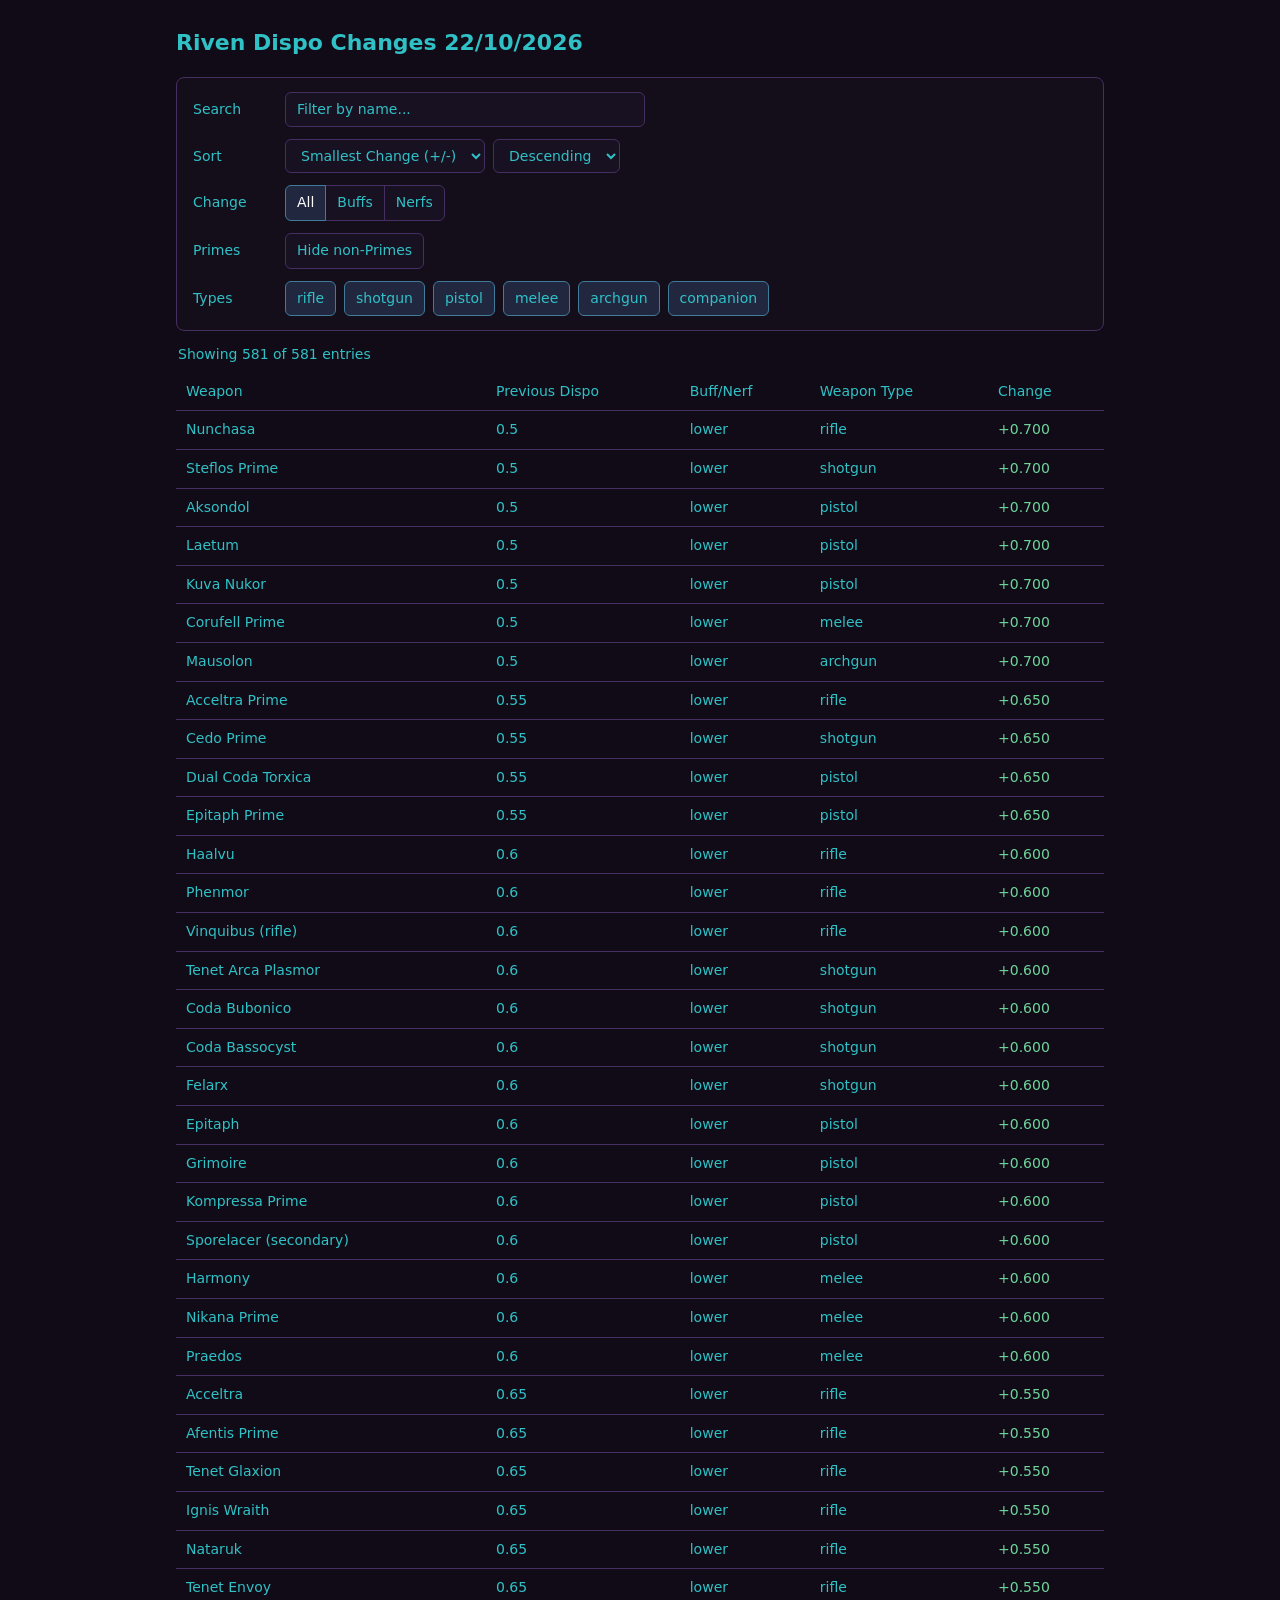
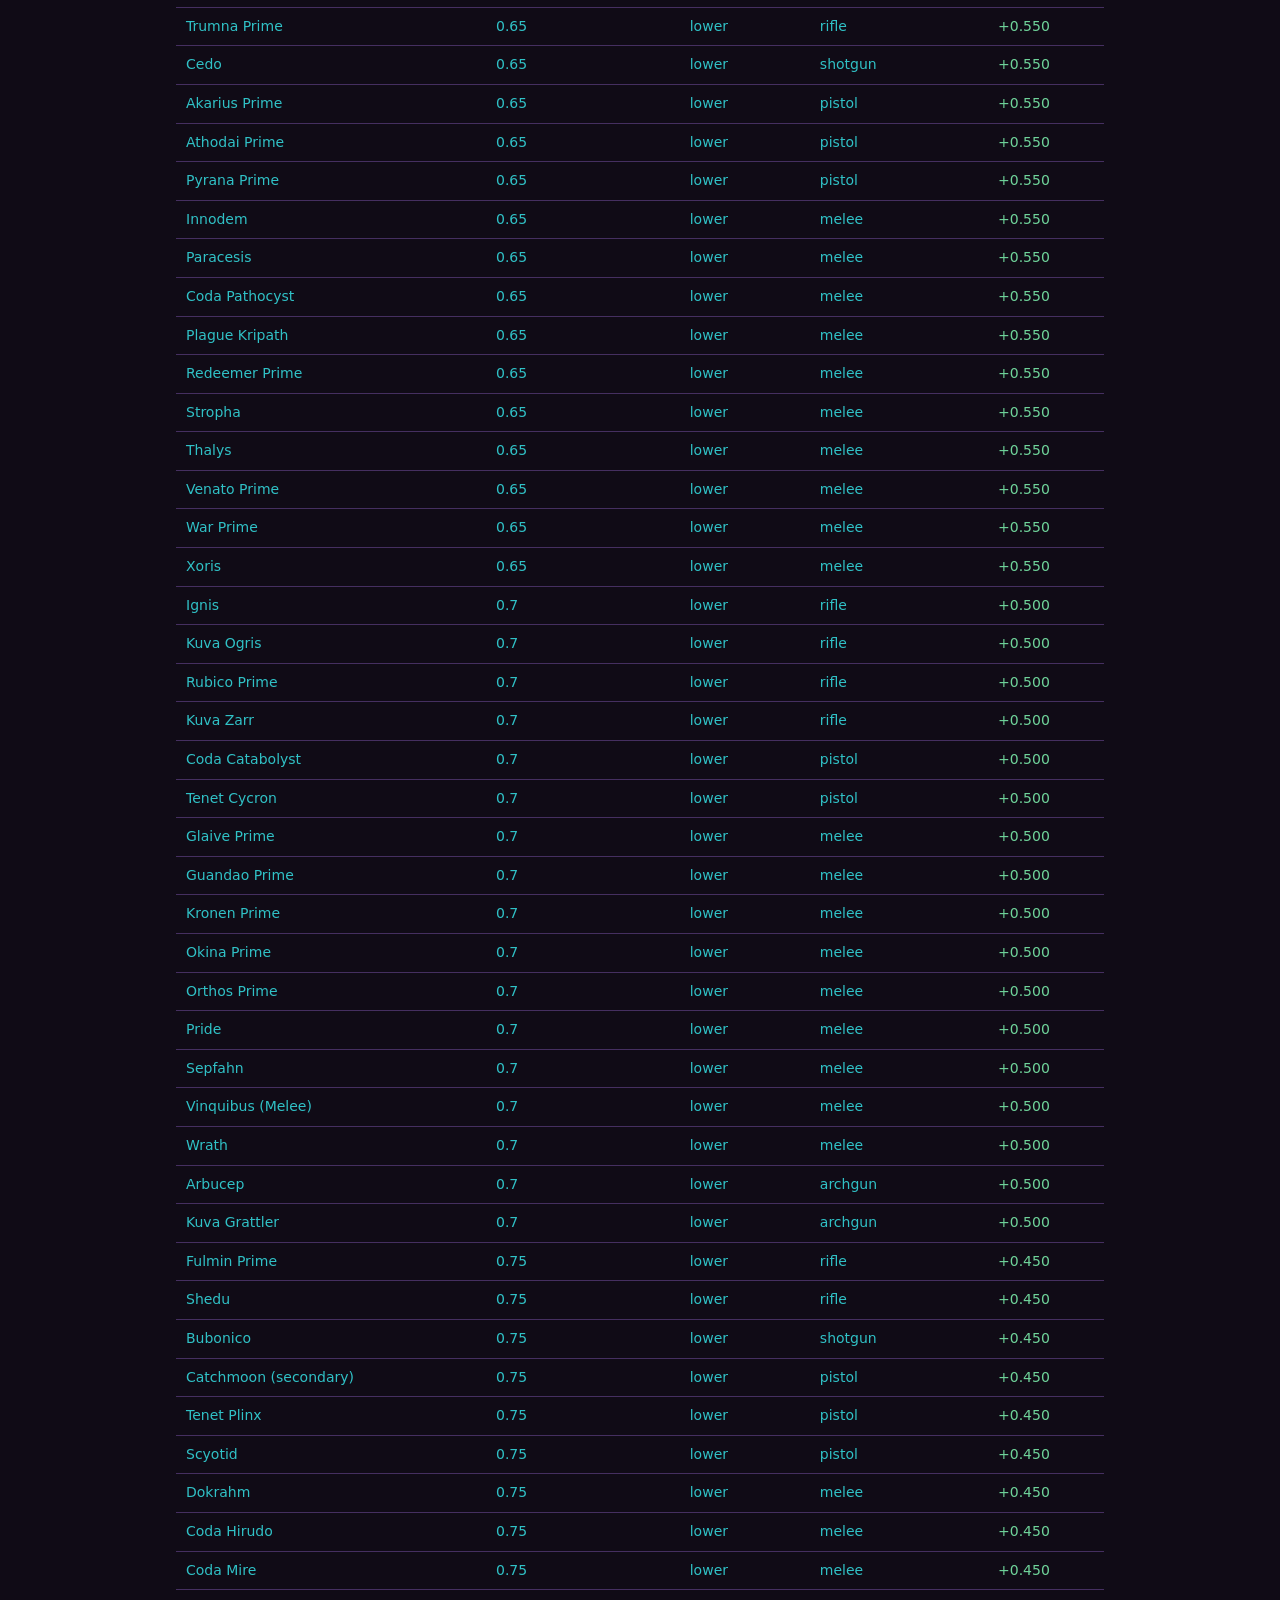
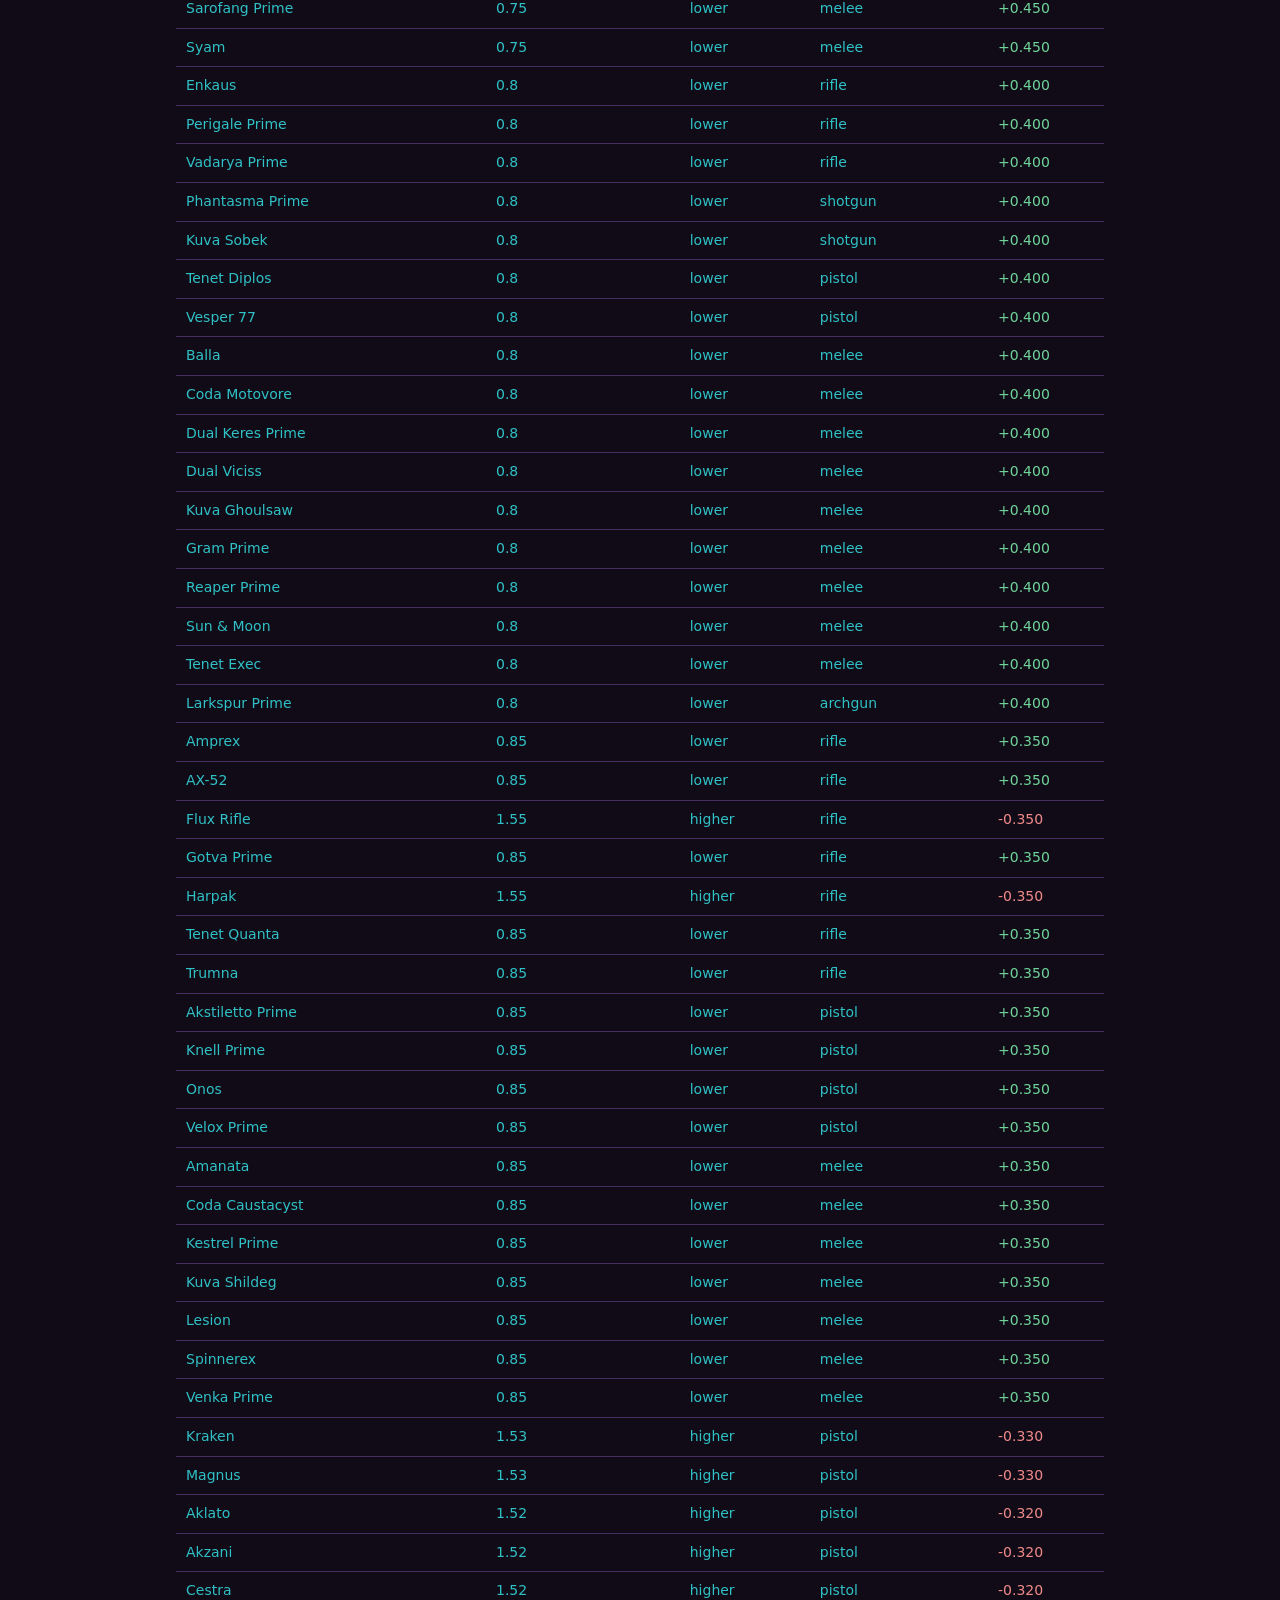
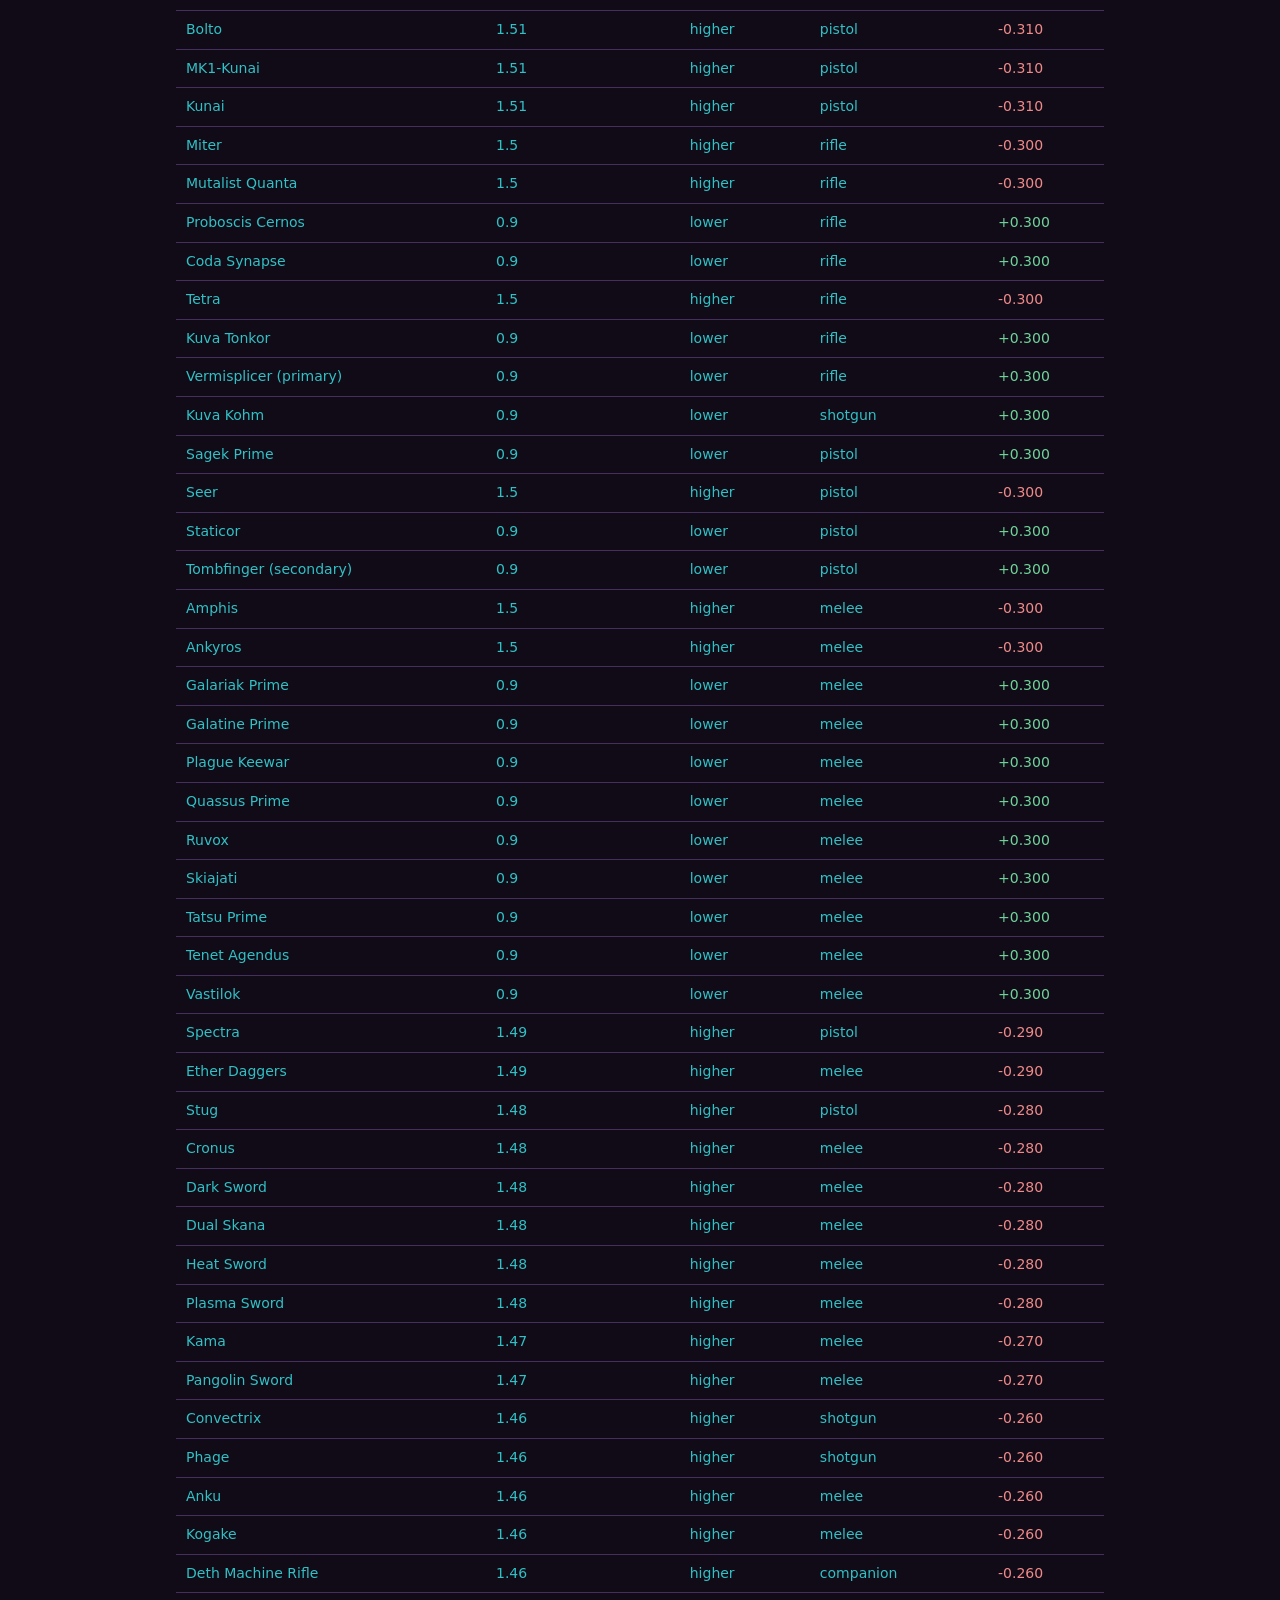
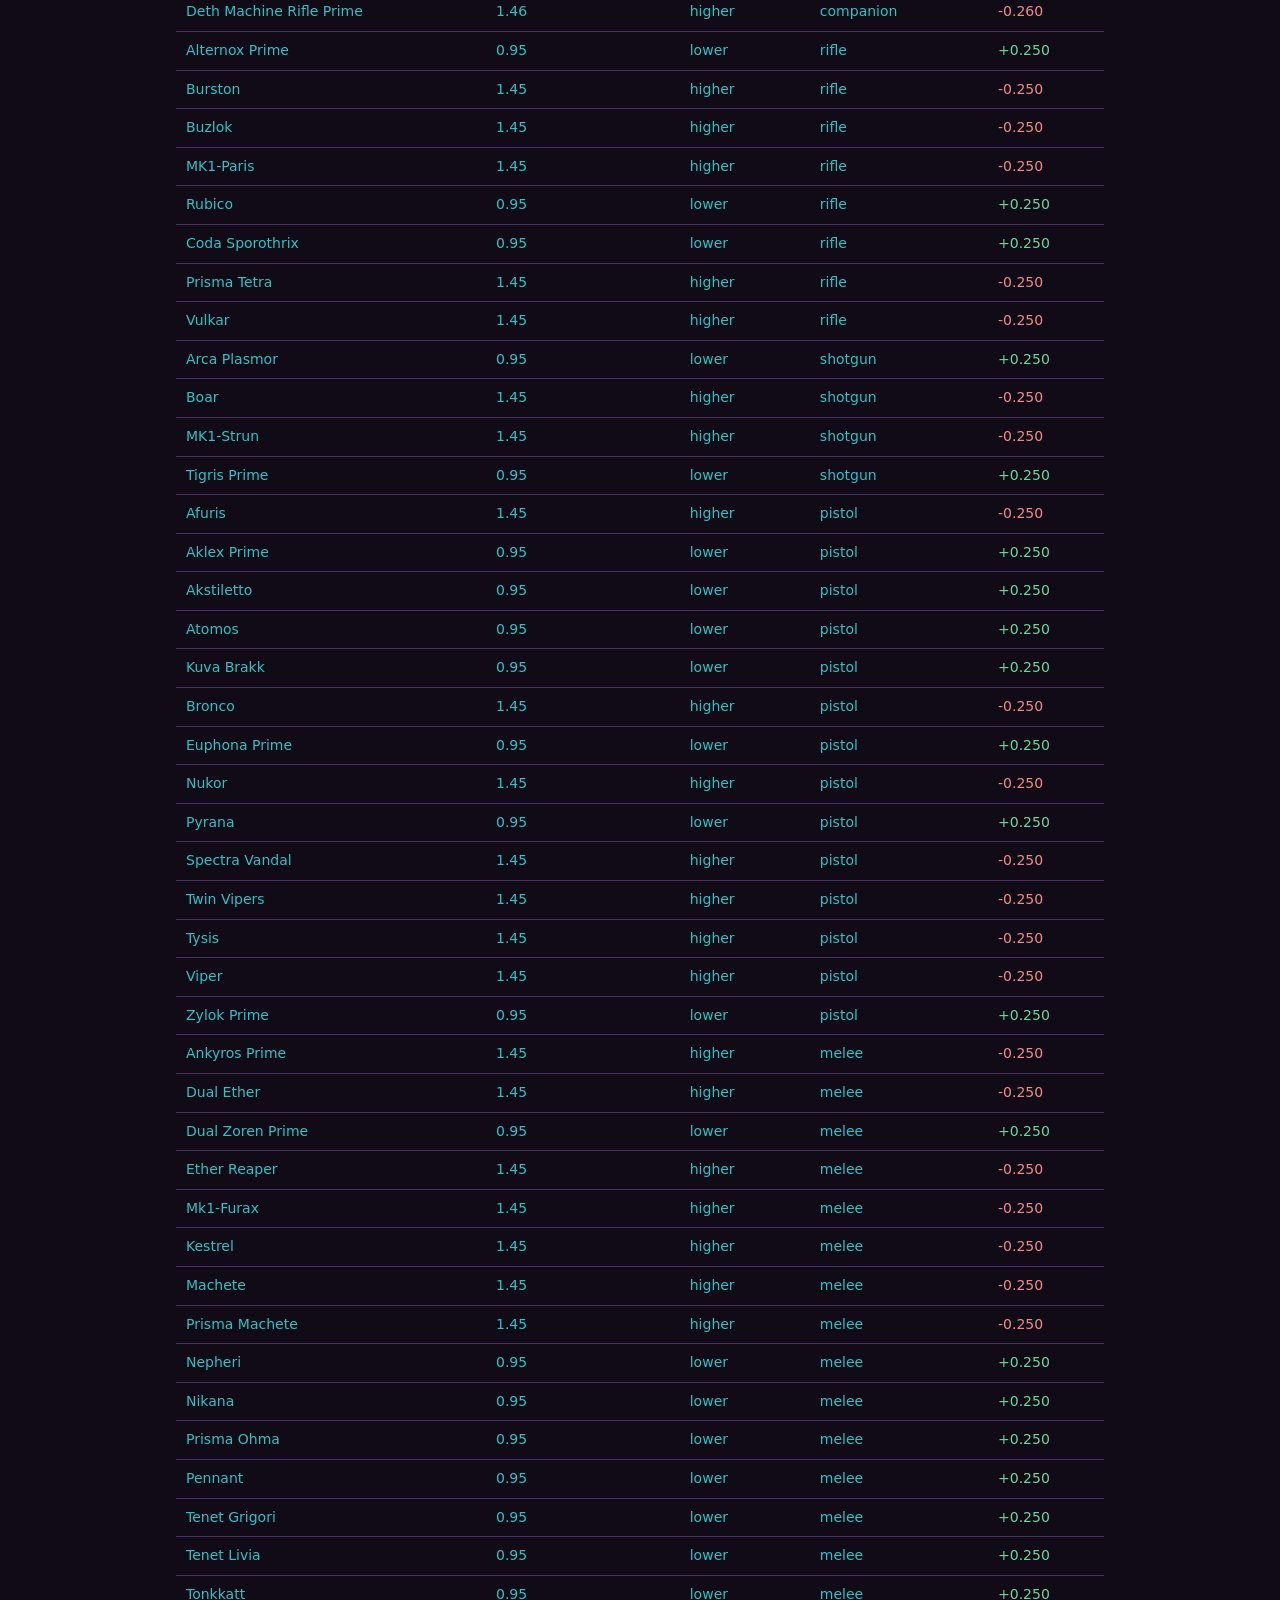
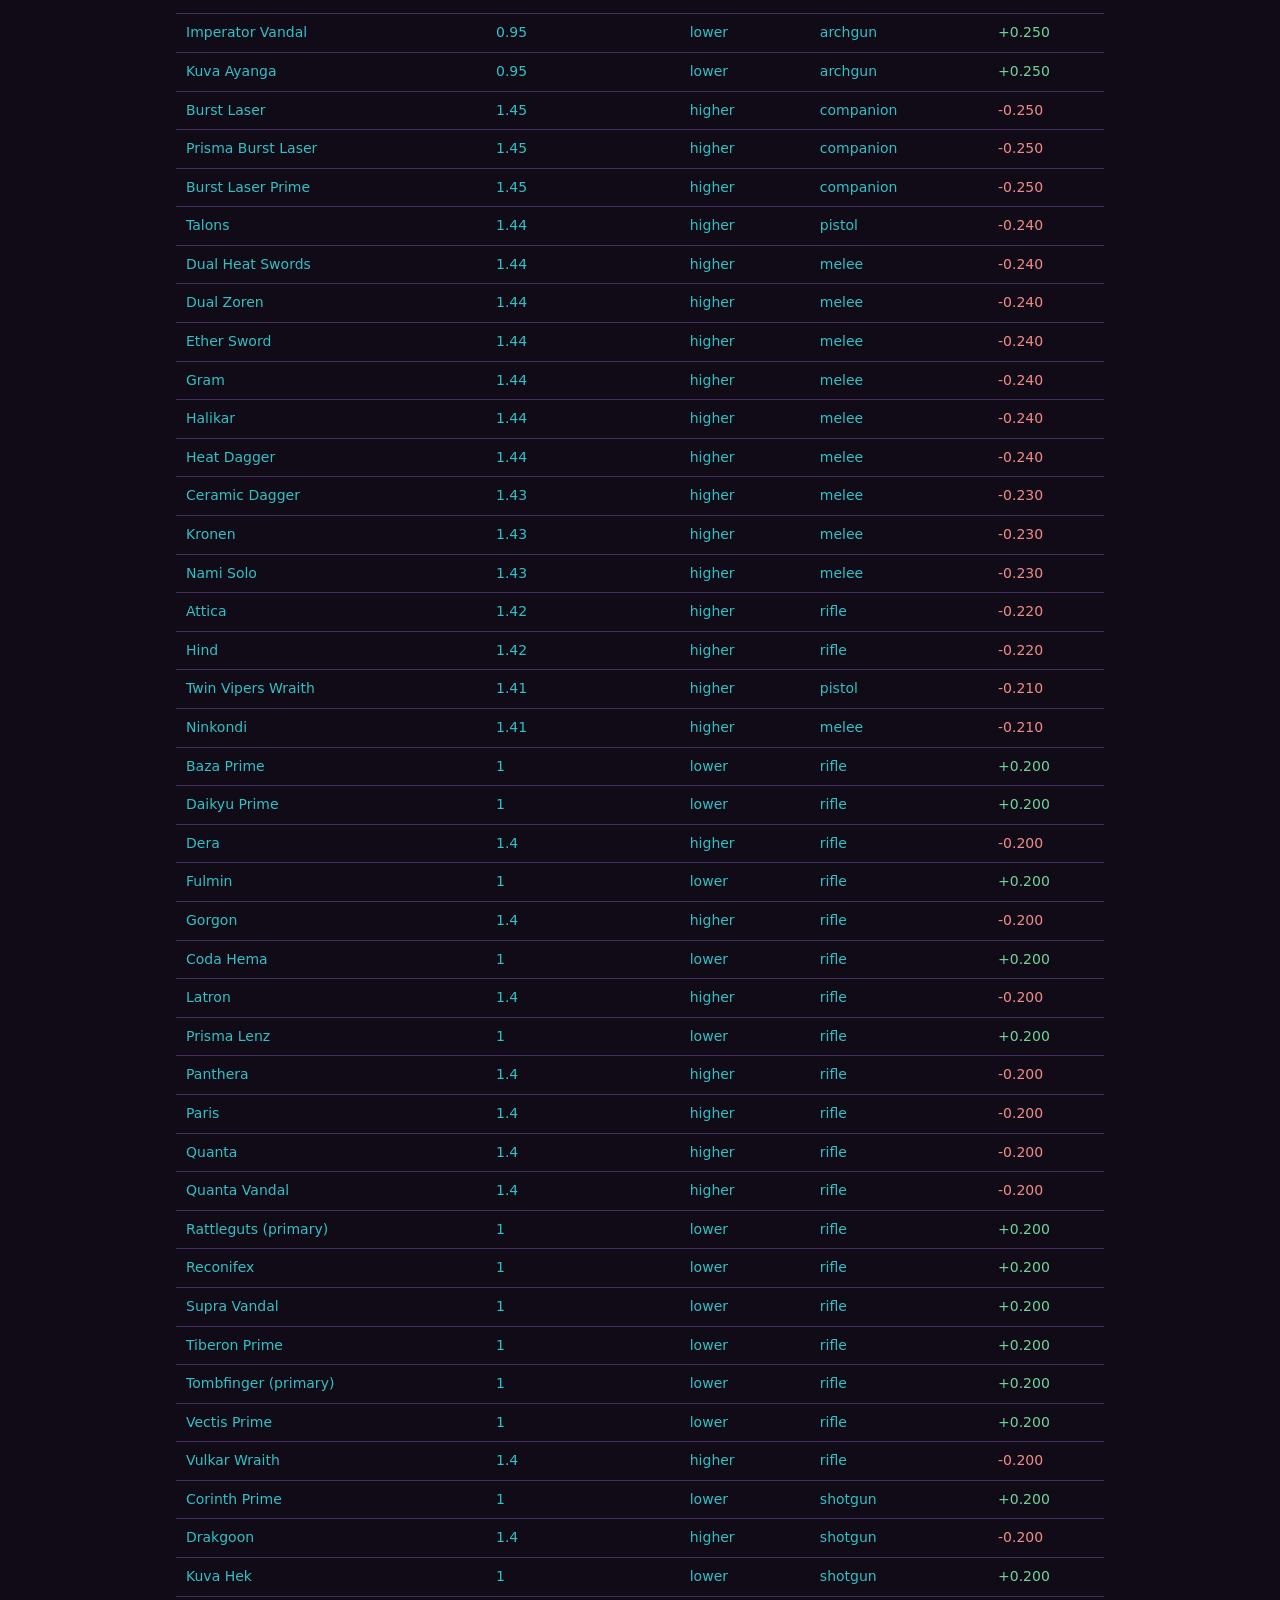
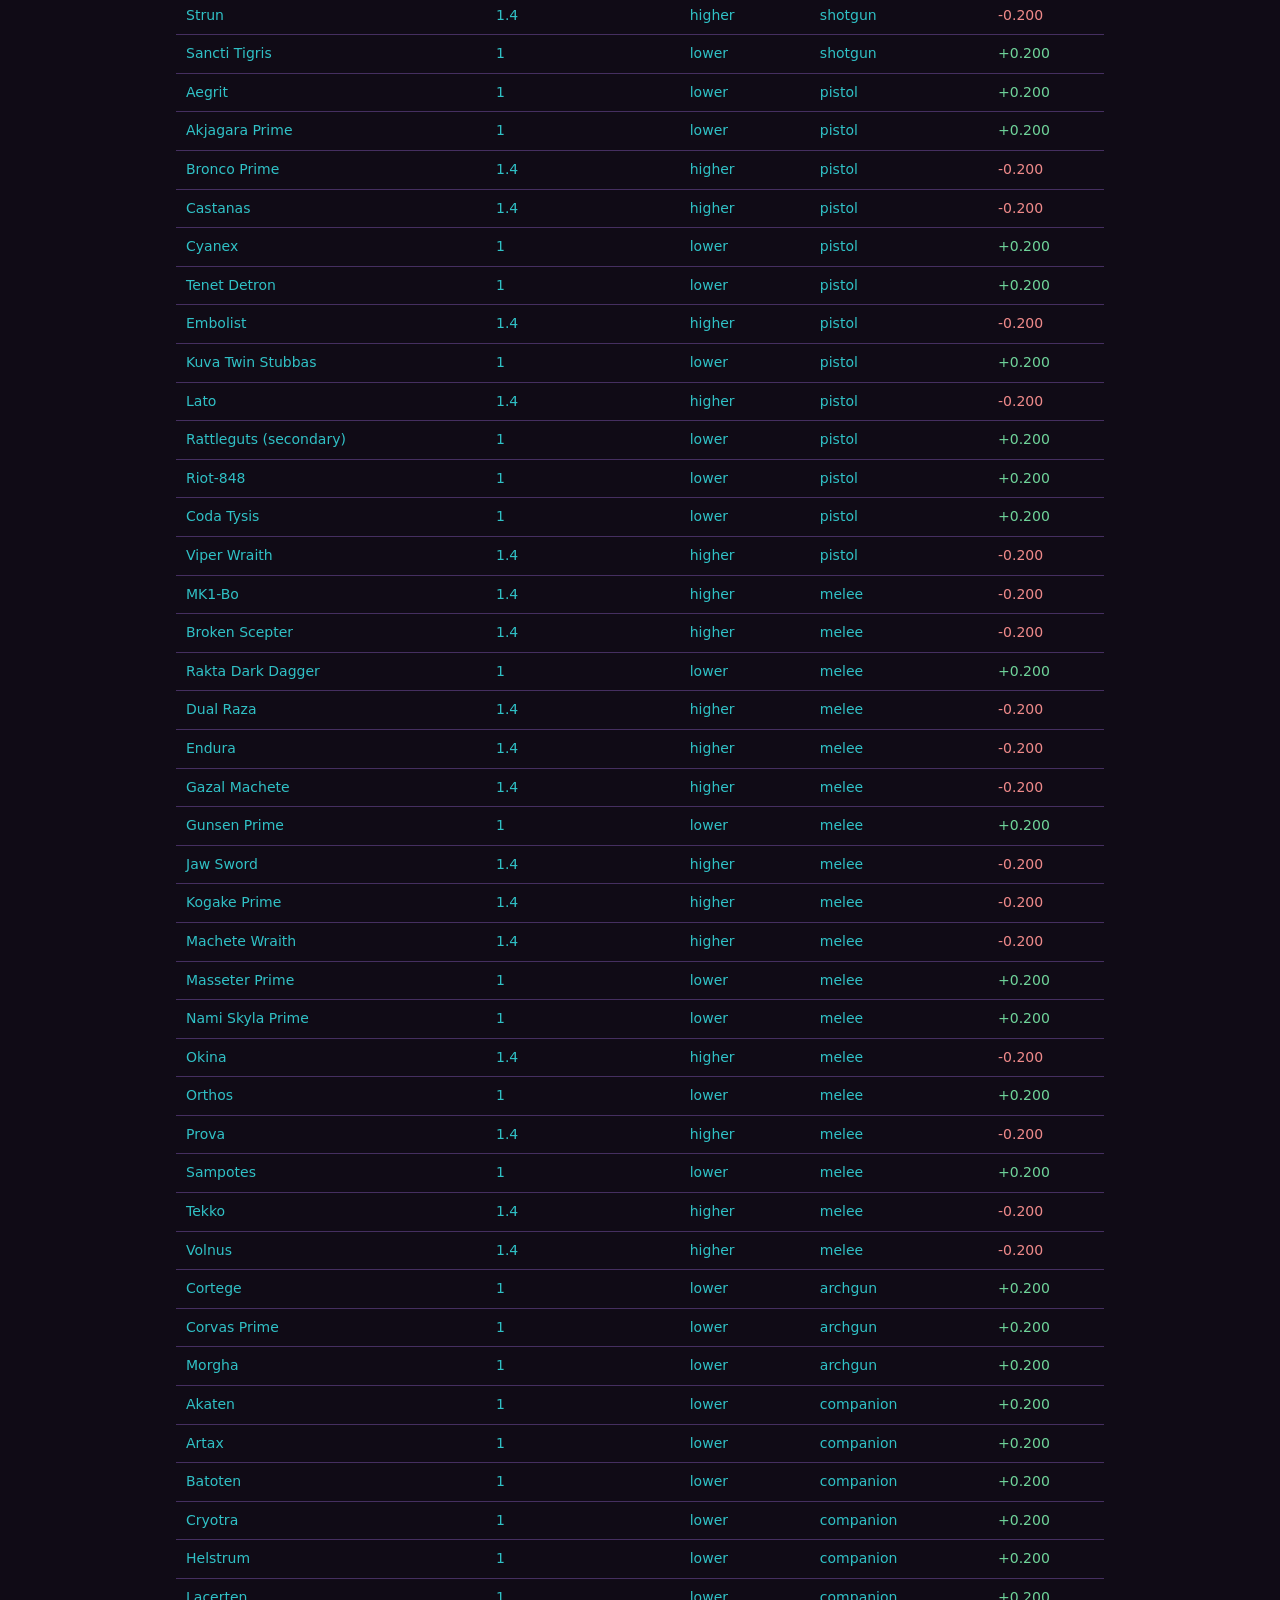
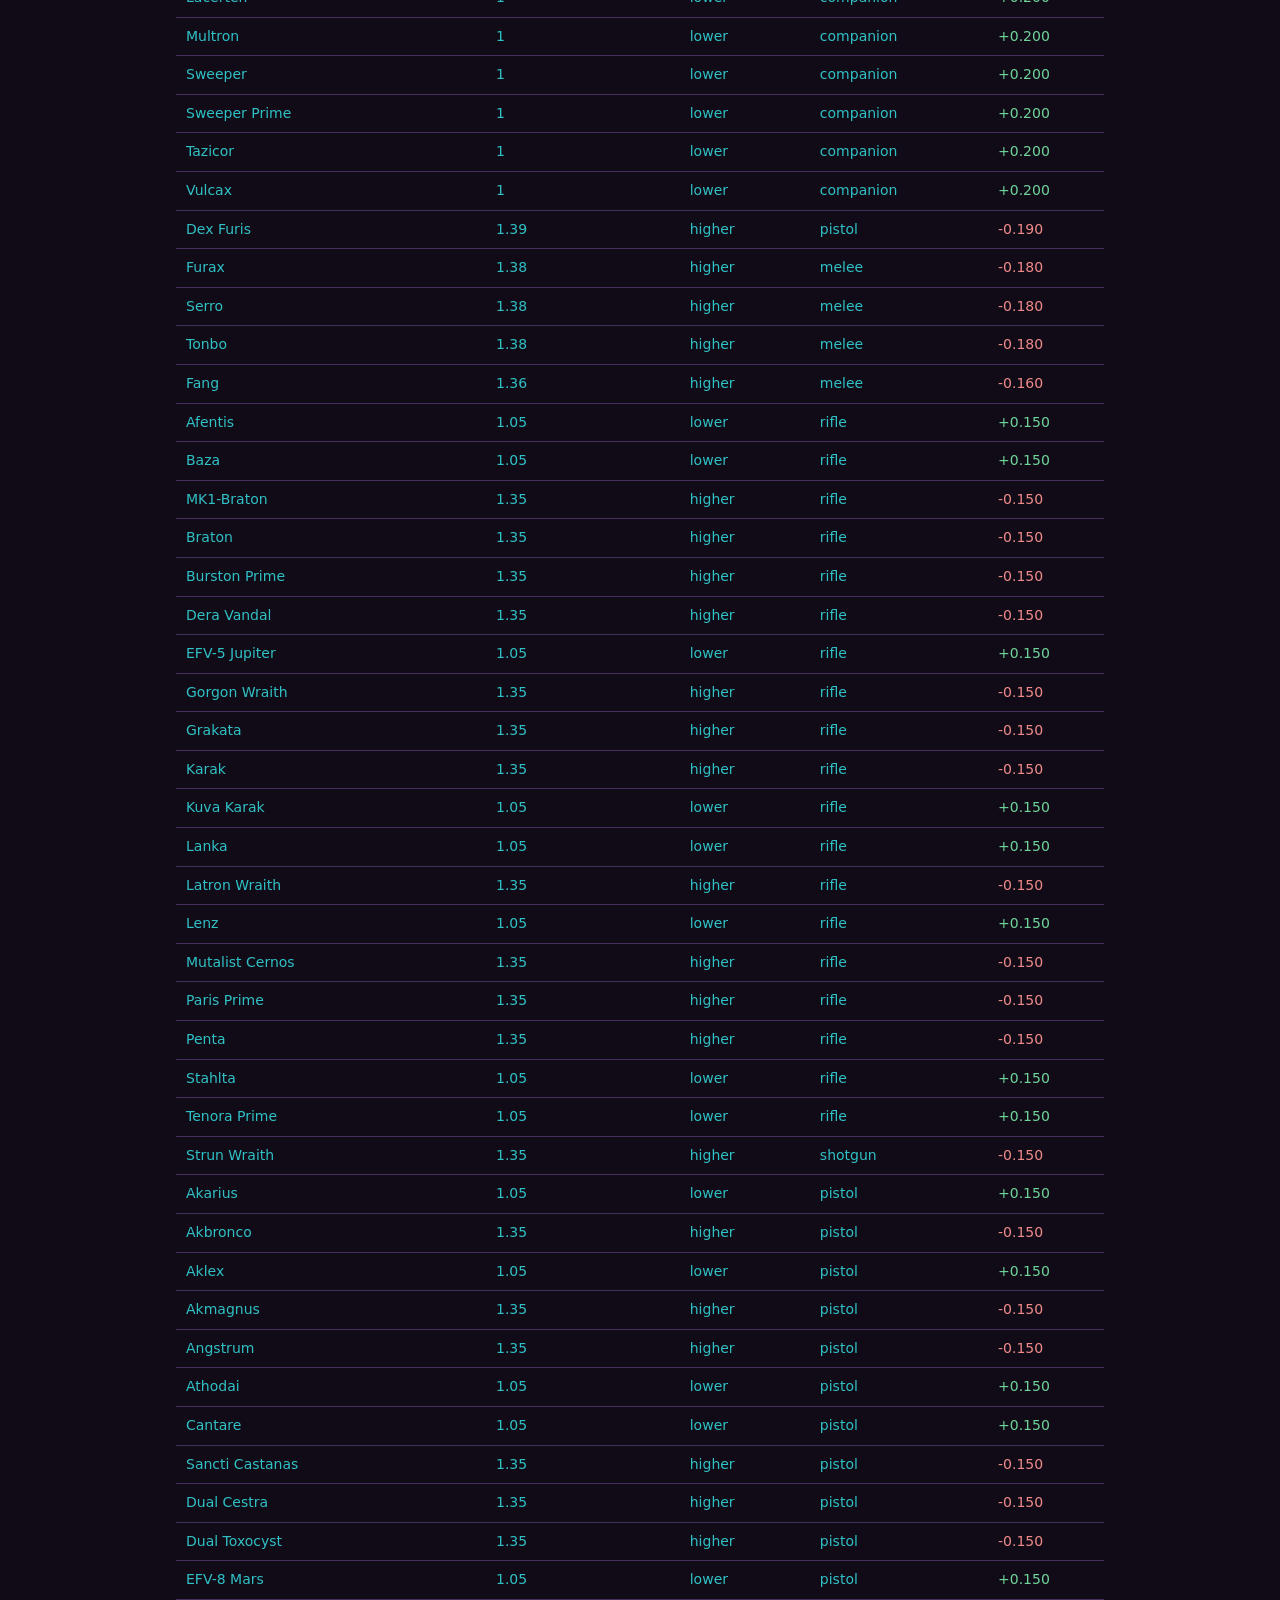
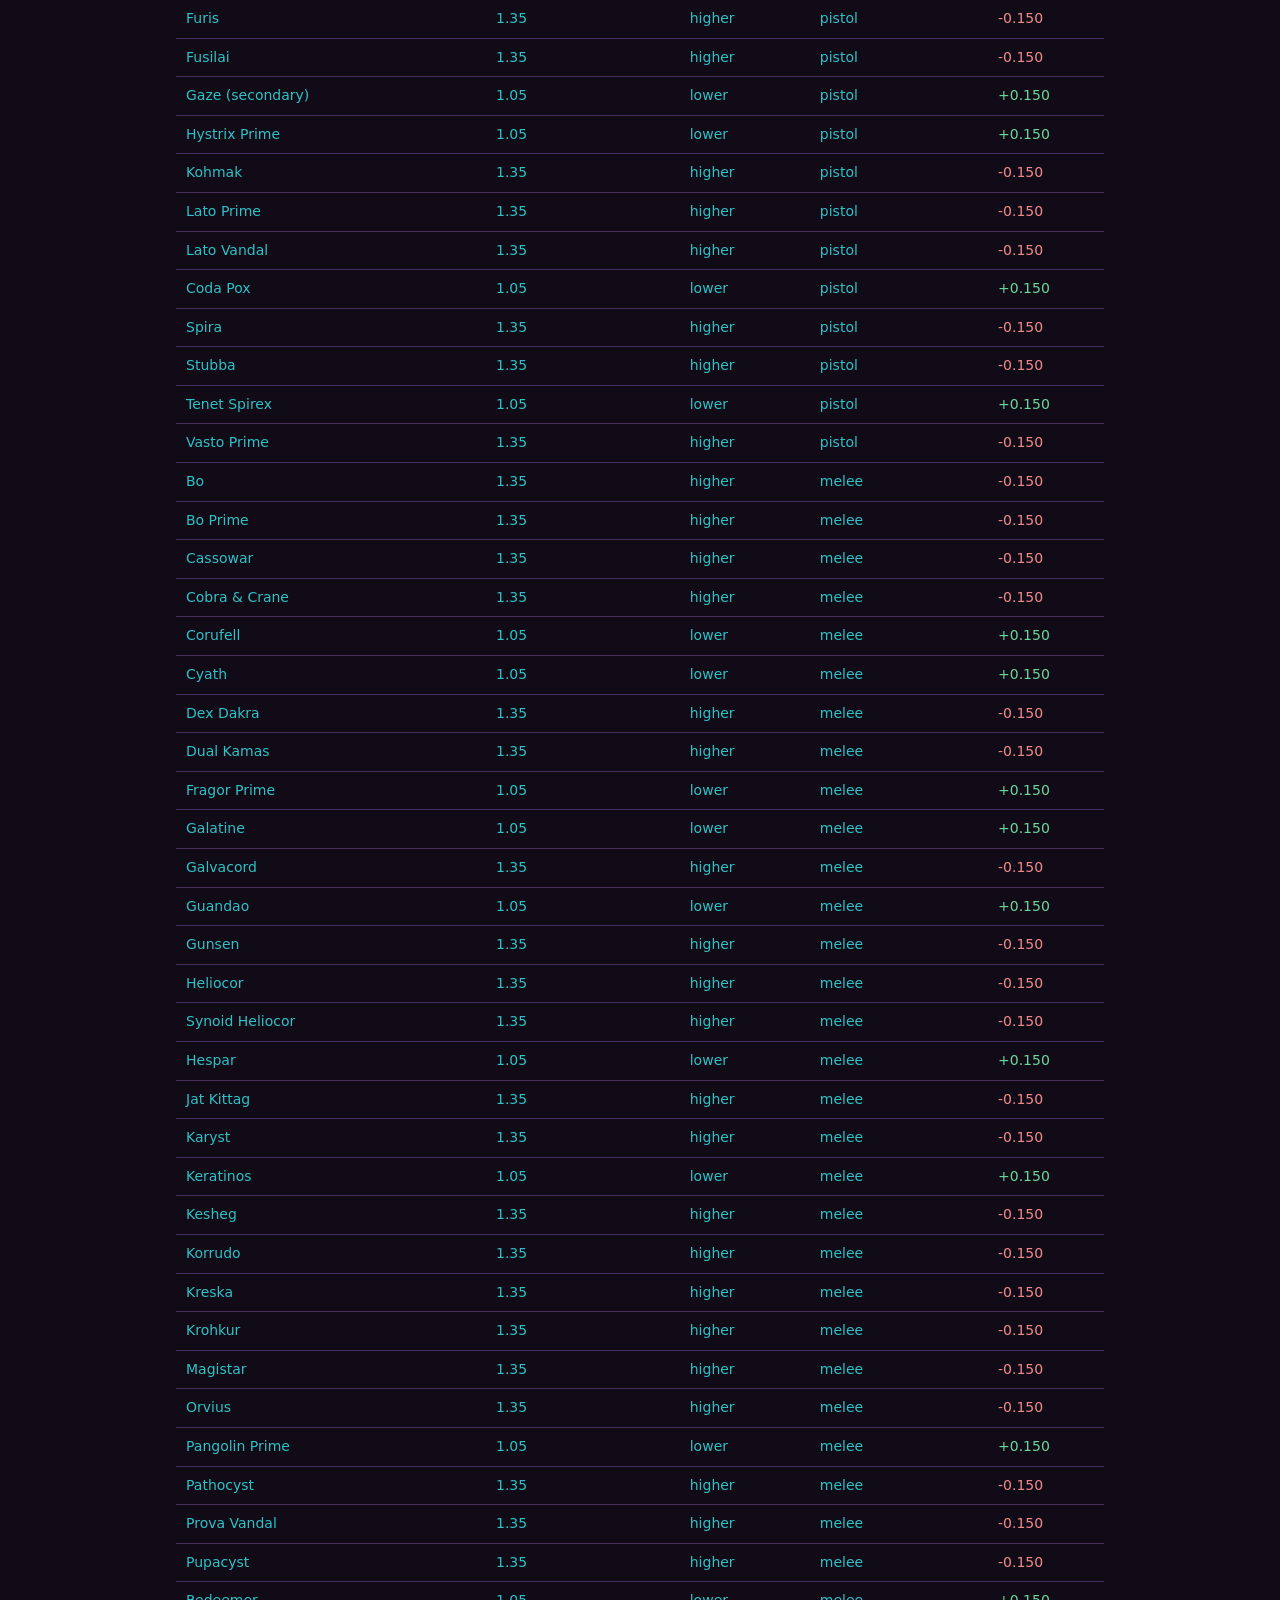
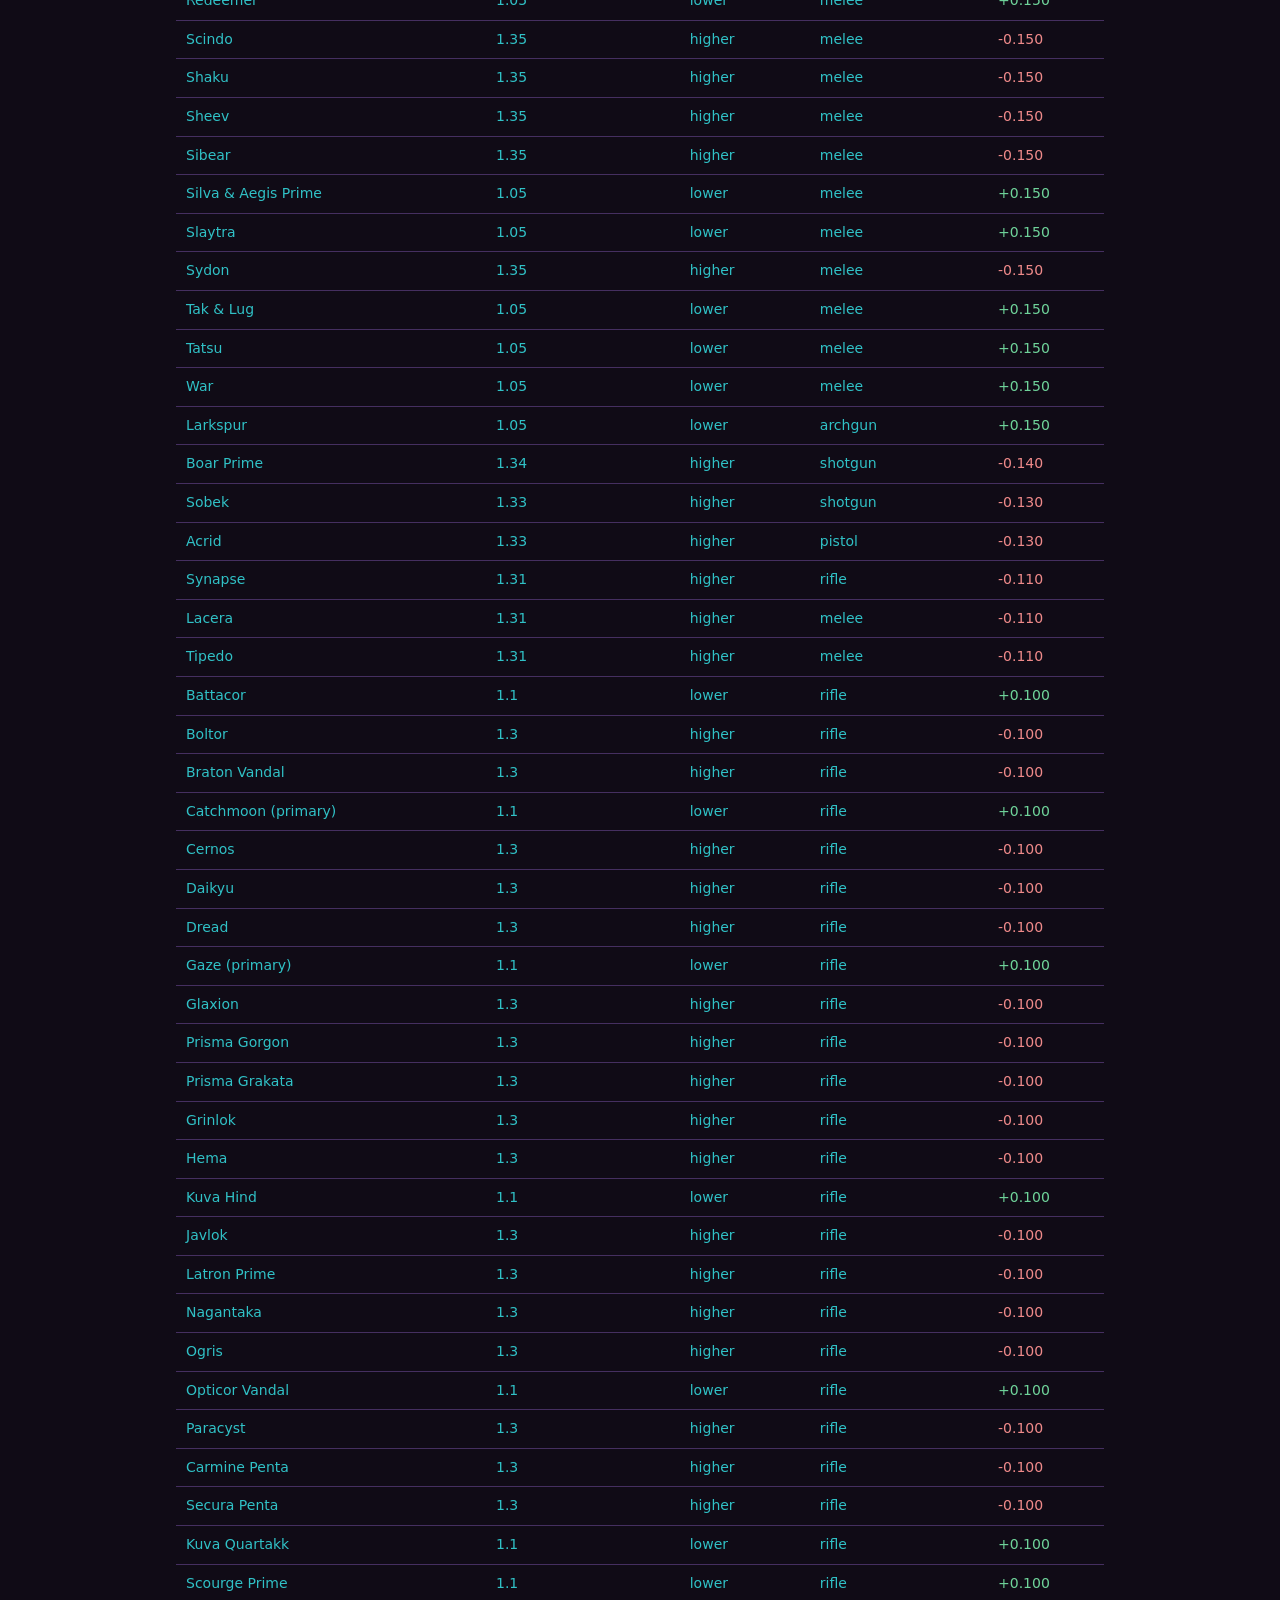
==== commit 1ecfcdd7: "Update index.html" ====
--- a/dispo/index.html
+++ b/dispo/index.html
@@ -4,7 +4,7 @@
 <head>
     <meta charset="UTF-8">
     <meta name="viewport" content="width=device-width, initial-scale=1">
-    <title>Values</title>
+    <title>Riven Dispo </title>
 
     <style>
         :root {
@@ -201,7 +201,7 @@
 </head>
 
 <body>
-    <h1>Values</h1>
+    <h1>Riven Dispo Changes 22/10/2026</h1>
 
     <div class="controls">
         <div class="row">
